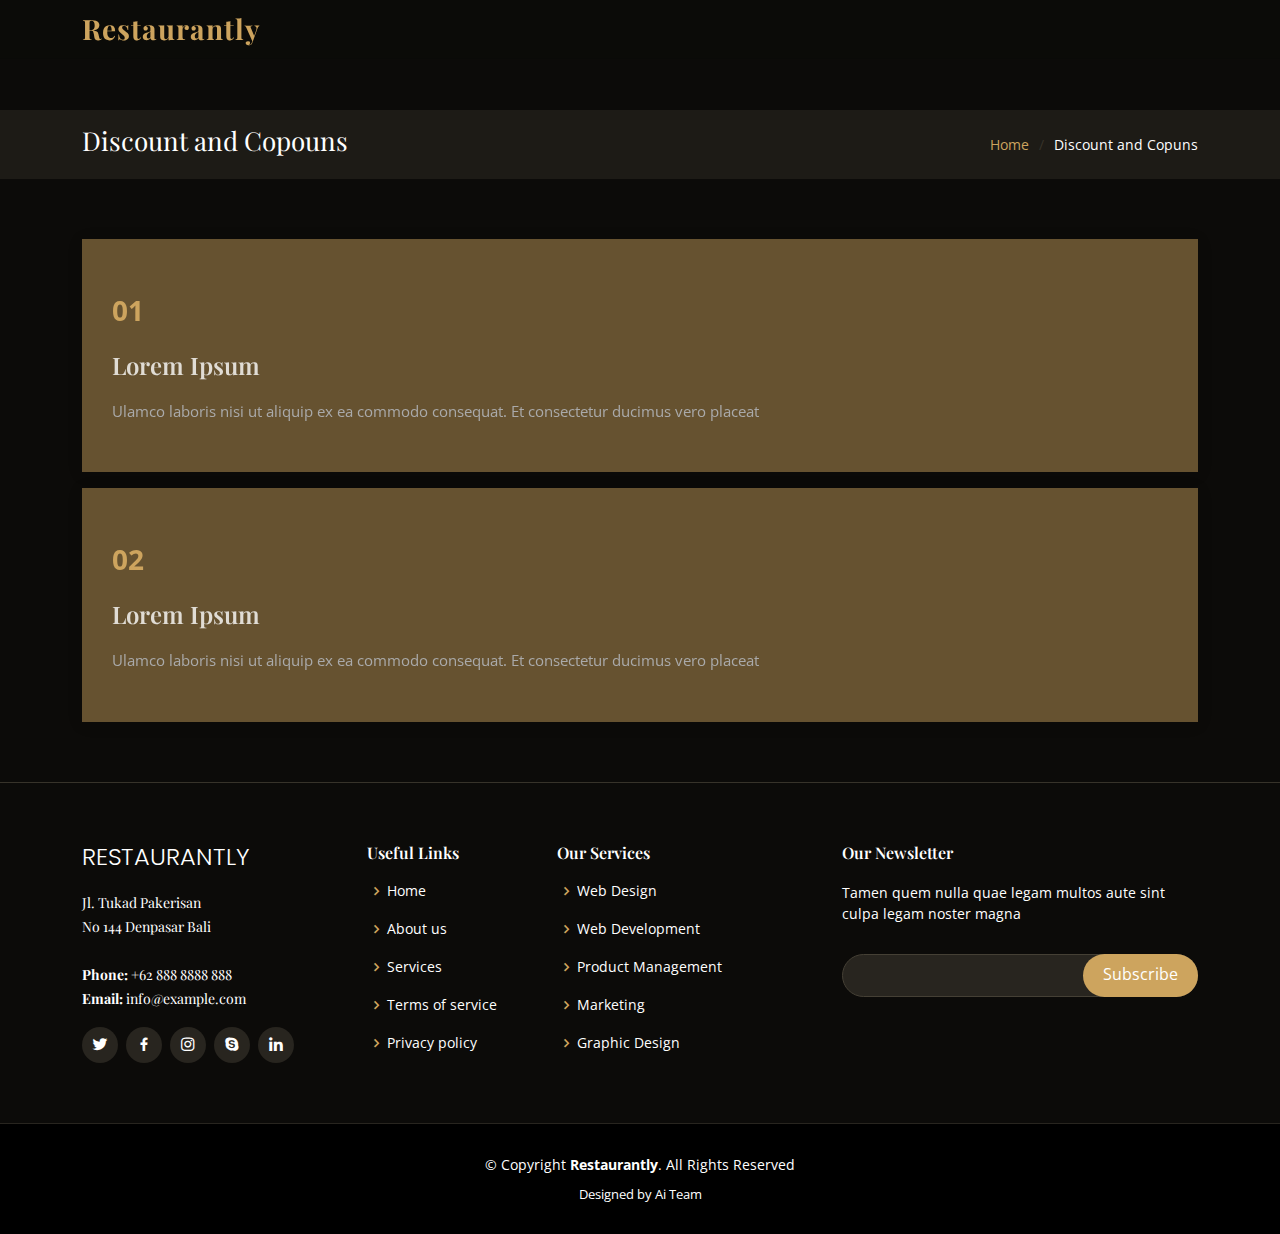
==== event-page.html @ 6e27a2aa "[#13] rename event-page, change redirect button" ====
<html lang="en">
  <head>
    <meta charset="utf-8">
    <meta content="width=device-width, initial-scale=1.0" name="viewport">

    <title>Restaurantly</title>
    <meta content="" name="description">
    <meta content="" name="keywords">

    <!-- Favicons -->
    <link href="assets/img/favicon.png" rel="icon">
    <link href="assets/img/apple-touch-icon.png" rel="apple-touch-icon">

    <!-- Google Fonts -->
    <link href="https://fonts.googleapis.com/css?family=Open+Sans:300,300i,400,400i,600,600i,700,700i|Playfair+Display:ital,wght@0,400;0,500;0,600;0,700;1,400;1,500;1,600;1,700|Poppins:300,300i,400,400i,500,500i,600,600i,700,700i" rel="stylesheet">

    <!-- Vendor CSS Files -->
    <link href="assets/vendor/animate.css/animate.min.css" rel="stylesheet">
    <link href="assets/vendor/aos/aos.css" rel="stylesheet">
    <link href="assets/vendor/bootstrap/css/bootstrap.min.css" rel="stylesheet">
    <link href="assets/vendor/bootstrap-icons/bootstrap-icons.css" rel="stylesheet">
    <link href="assets/vendor/boxicons/css/boxicons.min.css" rel="stylesheet">
    <link href="assets/vendor/glightbox/css/glightbox.min.css" rel="stylesheet">
    <link href="assets/vendor/swiper/swiper-bundle.min.css" rel="stylesheet">

    <!-- Template Main CSS File -->
    <link href="assets/css/style.css" rel="stylesheet">

  </head>

  <body data-aos-easing="ease-in-out" data-aos-duration="1000" data-aos-delay="0">
    <!-- ======= Header ======= -->
    <header id="header" class="fixed-top d-flex align-items-cente">
      <div class="container-fluid container-xl d-flex align-items-center justify-content-lg-between">

        <h1 class="logo me-auto me-lg-0"><a href="index.html">Restaurantly</a></h1>
        
      </div>
    </header><!-- End Header -->

    <main id="main">
      <section class="breadcrumbs">
        <div class="container">

          <div class="discount d-flex justify-content-between align-items-center">
            <h2>Discount and Copouns</h2>
            <ol>
              <li><a href="index.html" target="_blank">Home</a></li>
              <li>Discount and Copuns</li>
            </ol>
          </div>

        </div>
      </section>

      <section id="Discount" class="Discount">
        <div class="container aos-init aos-animate" data-aos="fade-up">
          <div class="row">
            <div class="col-lg-12">
              <div class="box aos-init aos-animate" data-aos="zoom-in" data-aos-delay="100">
                <span>01</span>
                <h4>Lorem Ipsum</h4>
                <p>Ulamco laboris nisi ut aliquip ex ea commodo consequat. Et consectetur ducimus vero placeat</p>
              </div>
            </div>

          <div class="col-lg-12 mt-3">
              <div class="box aos-init aos-animate" data-aos="zoom-in" data-aos-delay="100">
                <span>02</span>
                <h4>Lorem Ipsum</h4>
                <p>Ulamco laboris nisi ut aliquip ex ea commodo consequat. Et consectetur ducimus vero placeat</p>
              </div>
            </div>
          </div>
        </div>
      </section>

    </main><!-- End #main -->

    <!-- ======= Footer ======= -->
    <footer id="footer">
      <div class="footer-top">
        <div class="container">
          <div class="row">

            <div class="col-lg-3 col-md-6">
              <div class="footer-info">
                <h3>Restaurantly</h3>
                <p>
                  Jl. Tukad Pakerisan <br>
                  No 144 Denpasar Bali<br><br>
                  <strong>Phone:</strong> +62 888 8888 888<br>
                  <strong>Email:</strong> info@example.com<br>
                </p>
                <div class="social-links mt-3">
                  <a href="#" class="twitter"><i class="bx bxl-twitter"></i></a>
                  <a href="#" class="facebook"><i class="bx bxl-facebook"></i></a>
                  <a href="#" class="instagram"><i class="bx bxl-instagram"></i></a>
                  <a href="#" class="google-plus"><i class="bx bxl-skype"></i></a>
                  <a href="#" class="linkedin"><i class="bx bxl-linkedin"></i></a>
                </div>
              </div>
            </div>

            <div class="col-lg-2 col-md-6 footer-links">
              <h4>Useful Links</h4>
              <ul>
                <li><i class="bx bx-chevron-right"></i> <a href="#">Home</a></li>
                <li><i class="bx bx-chevron-right"></i> <a href="#">About us</a></li>
                <li><i class="bx bx-chevron-right"></i> <a href="#">Services</a></li>
                <li><i class="bx bx-chevron-right"></i> <a href="#">Terms of service</a></li>
                <li><i class="bx bx-chevron-right"></i> <a href="#">Privacy policy</a></li>
              </ul>
            </div>

            <div class="col-lg-3 col-md-6 footer-links">
              <h4>Our Services</h4>
              <ul>
                <li><i class="bx bx-chevron-right"></i> <a href="#">Web Design</a></li>
                <li><i class="bx bx-chevron-right"></i> <a href="#">Web Development</a></li>
                <li><i class="bx bx-chevron-right"></i> <a href="#">Product Management</a></li>
                <li><i class="bx bx-chevron-right"></i> <a href="#">Marketing</a></li>
                <li><i class="bx bx-chevron-right"></i> <a href="#">Graphic Design</a></li>
              </ul>
            </div>

            <div class="col-lg-4 col-md-6 footer-newsletter">
              <h4>Our Newsletter</h4>
              <p>Tamen quem nulla quae legam multos aute sint culpa legam noster magna</p>
              <form action="" method="post">
                <input type="email" name="email"><input type="submit" value="Subscribe">
              </form>

            </div>

          </div>
        </div>
      </div>

      <div class="container">
        <div class="copyright">
          © Copyright <strong><span>Restaurantly</span></strong>. All Rights Reserved
        </div>
        <div class="credits">
          Designed by Ai Team
        </div>
      </div>
    </footer><!-- End Footer -->

    
    <a href="#" class="back-to-top d-flex align-items-center justify-content-center"><i class="bi bi-arrow-up-short"></i></a>

    <!-- Vendor JS Files -->
    <script src="assets/vendor/aos/aos.js"></script>
    <script src="assets/vendor/bootstrap/js/bootstrap.bundle.min.js"></script>
    <script src="assets/vendor/glightbox/js/glightbox.min.js"></script>
    <script src="assets/vendor/isotope-layout/isotope.pkgd.min.js"></script>
    <script src="assets/vendor/php-email-form/validate.js"></script>
    <script src="assets/vendor/swiper/swiper-bundle.min.js"></script>

    <!-- Template Main JS File -->
    <script src="assets/js/main.js"></script>
  </body>
</html>
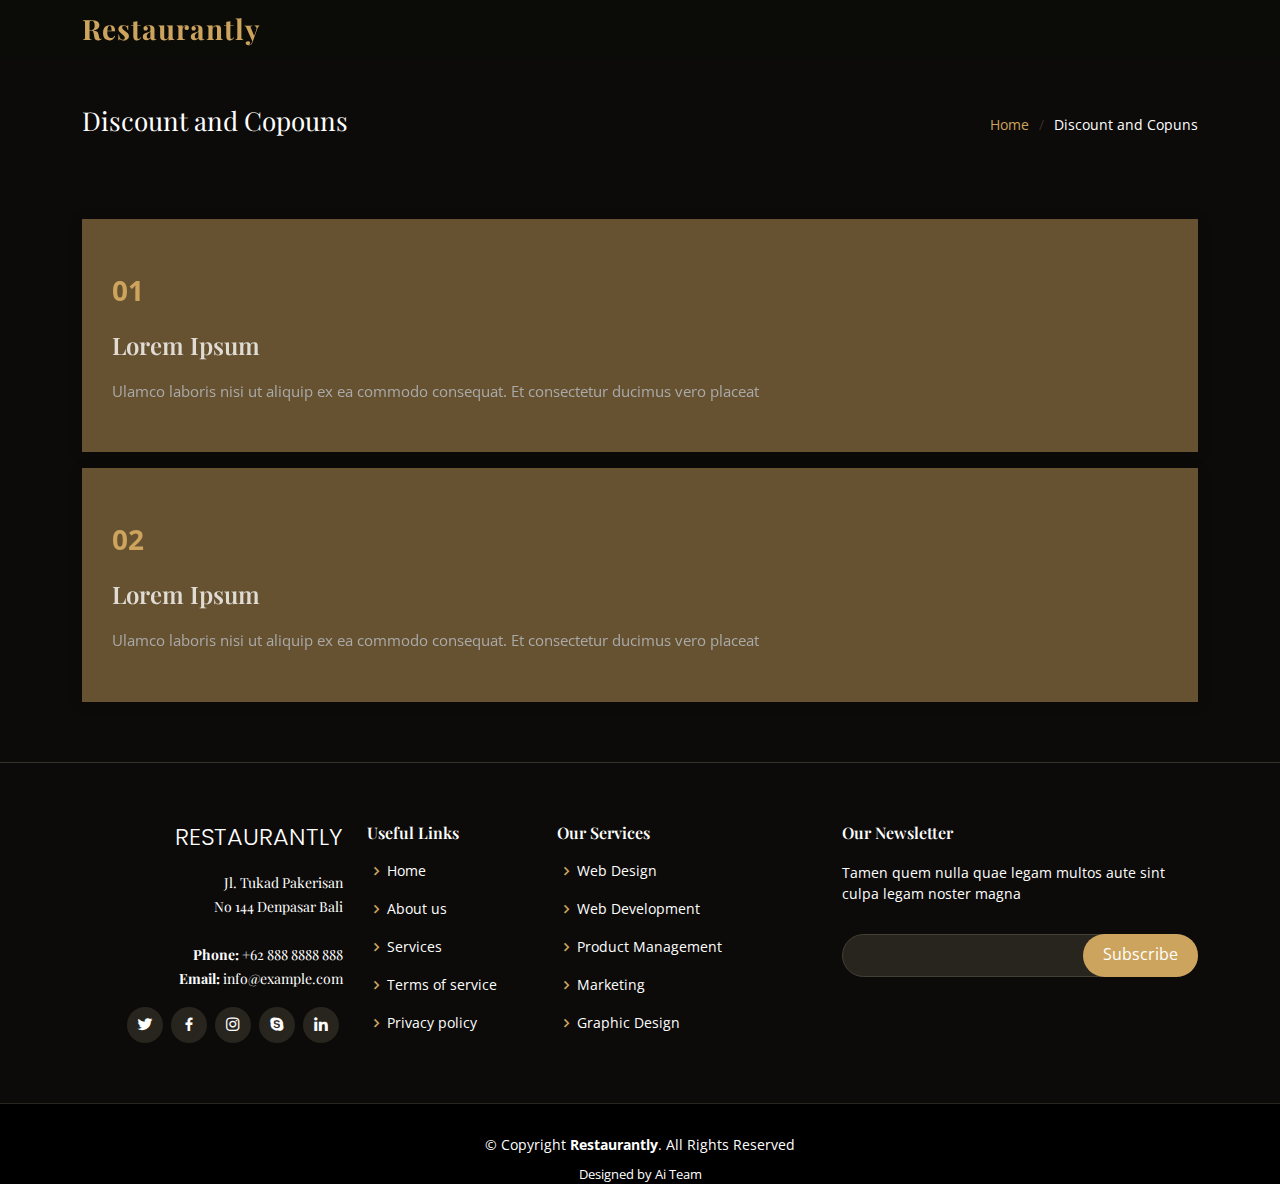
==== commit 946092b4: "change something" ====
--- a/event-page.html
+++ b/event-page.html
@@ -45,7 +45,7 @@
           <div class="discount d-flex justify-content-between align-items-center">
             <h2>Discount and Copouns</h2>
             <ol>
-              <li><a href="index.html" target="_blank">Home</a></li>
+              <li><a href="index.html">Home</a></li>
               <li>Discount and Copuns</li>
             </ol>
           </div>
--- a/assets/css/style.css
+++ b/assets/css/style.css
@@ -695,8 +695,8 @@
 --------------------------------------------------------------*/
 .breadcrumbs {
   padding: 15px 0;
-  background: #1d1b16;
-  margin-top: 110px;
+  /* background: #1d1b16; */
+  margin-top: 90px;
 }
 
 @media (max-width: 992px) {
@@ -885,6 +885,124 @@
   color: #fff;
 }
 
+/*--------------------------------------------------------------
+# Menu Collapse
+--------------------------------------------------------------*/
+.collapsible {
+  background-color: #1d1b16;
+  color: white;
+  cursor: pointer;
+  padding: 18px;
+  width: 100%;
+  border: none;
+  text-align: left;
+  outline: none;
+  font-size: 15px;
+  border-radius: 0;
+}
+.collapsible:hover {
+  background-color: #555;
+}
+.content {
+  padding: 10px 5px;
+  display: none;
+  overflow: hidden;
+  background-color: #1d1b16;
+}
+.collapsible:after {
+  content: '\002B'; /* Unicode character for "plus" sign (+) */
+  font-size: 18px;
+  color: white;
+  float: right;
+  margin-left: 5px;
+}
+.collapsible.active:after {
+  content: "\2212"; /* Unicode character for "minus" sign (-) */
+}
+
+/*--------------------------------------------------------------
+# content-collapse
+--------------------------------------------------------------*/
+.ratings i {
+  font-size: 16px;
+  color: red
+}
+
+.strike-text {
+  color: red;
+  text-decoration: line-through
+}
+
+.product-image {
+  width: 100%
+}
+
+.dot {
+  height: 7px;
+  width: 7px;
+  margin-left: 6px;
+  margin-right: 6px;
+  margin-top: 3px;
+  background-color: blue;
+  border-radius: 50%;
+  display: inline-block
+}
+
+.spec-1 {
+  color: #938787;
+  font-size: 15px
+}
+
+h5.content-collapse{
+  font-weight: 400;
+  color: #0c0b09;
+}
+
+.para {
+  font-size: 16px
+}
+
+/*--------------------------------------------------------------
+# content-collapse
+--------------------------------------------------------------*/
+.ratings i {
+  font-size: 16px;
+  color: red
+}
+
+.strike-text {
+  color: red;
+  text-decoration: line-through
+}
+
+.product-image {
+  width: 100%
+}
+
+.dot {
+  height: 7px;
+  width: 7px;
+  margin-left: 6px;
+  margin-right: 6px;
+  margin-top: 3px;
+  background-color: blue;
+  border-radius: 50%;
+  display: inline-block
+}
+
+.spec-1 {
+  color: #938787;
+  font-size: 15px
+}
+
+h5.content-collapse{
+  font-weight: 400;
+  color: #0c0b09;
+}
+
+.para {
+  font-size: 16px
+}
 
 /*--------------------------------------------------------------
 # Menu Section
@@ -1201,190 +1319,72 @@
 }
 
 /*--------------------------------------------------------------
-# Book A Table
---------------------------------------------------------------*/
-.book-a-table .php-email-form {
+# Leaderboard
+--------------------------------------------------------------*/
+.leaderboard{
+  position: relative;
+  transition: all 0.5s;
+  background: rgba(0, 0, 0, 0.8);
+}
+
+.leaderboard .table-item {
+  position: absolute;
+  max-width: 25rem;
+  border: 1px solid #26231d;
+  border-radius: 10px;
+  background-color:#26231d;
+  box-shadow: #aaaaaa;
+  box-shadow: 0 2px 10px rgba(62, 9, 11, .3);
+  position: relative;
+  box-align: center;
+}
+
+.table-item h3 {
+  font-size: 25px;
+  position: relative;
+  text-align: center;
+  color: #cda45e;
+  margin: 20px;
+
+}
+
+thead {
+  text-align: center;
+  text-transform: uppercase;
+  position: relative;
+  padding: 10rem;
+}
+
+tbody {
+  position: relative;
+  left: 30px;
+  padding: 1rem;
+}
+
+table{
   width: 100%;
 }
 
-.book-a-table .php-email-form .form-group {
-  padding-bottom: 8px;
-}
-
-.book-a-table .php-email-form .validate {
-  display: none;
-  color: red;
-  margin: 0 0 15px 0;
-  font-weight: 400;
-  font-size: 13px;
-}
-
-.book-a-table .php-email-form .error-message {
-  display: none;
-  color: #fff;
-  background: #ed3c0d;
-  text-align: left;
-  padding: 15px;
-  font-weight: 600;
-}
-
-.book-a-table .php-email-form .error-message br + br {
-  margin-top: 25px;
-}
-
-.book-a-table .php-email-form .sent-message {
-  display: none;
-  color: #fff;
-  background: #18d26e;
-  text-align: center;
-  padding: 15px;
-  font-weight: 600;
-}
-
-.book-a-table .php-email-form .loading {
-  display: none;
-  text-align: center;
-  padding: 15px;
-}
-
-.book-a-table .php-email-form .loading:before {
-  content: "";
-  display: inline-block;
-  border-radius: 50%;
-  width: 24px;
-  height: 24px;
-  margin: 0 10px -6px 0;
-  border: 3px solid #cda45e;
-  border-top-color: #1a1814;
-  -webkit-animation: animate-loading 1s linear infinite;
-  animation: animate-loading 1s linear infinite;
-}
-
-.book-a-table .php-email-form input, .book-a-table .php-email-form textarea {
-  border-radius: 0;
-  box-shadow: none;
-  font-size: 14px;
-  background: #0c0b09;
-  border-color: #625b4b;
-  color: white;
-}
-
-.book-a-table .php-email-form input::-webkit-input-placeholder, .book-a-table .php-email-form textarea::-webkit-input-placeholder {
-  color: #a49b89;
-}
-
-.book-a-table .php-email-form input::-moz-placeholder, .book-a-table .php-email-form textarea::-moz-placeholder {
-  color: #a49b89;
-}
-
-.book-a-table .php-email-form input::placeholder, .book-a-table .php-email-form textarea::placeholder {
-  color: #a49b89;
-}
-
-.book-a-table .php-email-form input:focus, .book-a-table .php-email-form textarea:focus {
-  border-color: #cda45e;
-}
-
-.book-a-table .php-email-form input {
-  height: 44px;
-}
-
-.book-a-table .php-email-form textarea {
-  padding: 10px 12px;
-}
-
-.book-a-table .php-email-form button[type="submit"] {
-  background: #cda45e;
-  border: 0;
-  padding: 10px 35px;
-  color: #fff;
-  transition: 0.4s;
-  border-radius: 50px;
-}
-
-.book-a-table .php-email-form button[type="submit"]:hover {
-  background: #d3af71;
-}
-
-/*--------------------------------------------------------------
-# Testimonials
---------------------------------------------------------------*/
-.testimonials .testimonial-item {
-  box-sizing: content-box;
-  min-height: 320px;
-}
-
-.testimonials .testimonial-item .testimonial-img {
-  width: 90px;
-  border-radius: 50%;
-  margin: -40px 0 0 40px;
-  position: relative;
-  z-index: 2;
-  border: 6px solid rgba(255, 255, 255, 0.2);
-}
-
-.testimonials .testimonial-item h3 {
-  font-size: 18px;
-  font-weight: bold;
-  margin: 10px 0 5px 45px;
-  color: white;
-}
-
-.testimonials .testimonial-item h4 {
-  font-size: 14px;
-  color: rgba(255, 255, 255, 0.6);
-  margin: 0 0 0 45px;
-}
-
-.testimonials .testimonial-item .quote-icon-left, .testimonials .testimonial-item .quote-icon-right {
-  color: #d3af71;
-  font-size: 26px;
-}
-
-.testimonials .testimonial-item .quote-icon-left {
-  display: inline-block;
-  left: -5px;
-  position: relative;
-}
-
-.testimonials .testimonial-item .quote-icon-right {
-  display: inline-block;
-  right: -5px;
-  position: relative;
-  top: 10px;
-}
-
-.testimonials .testimonial-item p {
-  font-style: italic;
-  margin: 0 15px 0 15px;
-  padding: 20px 20px 60px 20px;
-  background: #26231d;
-  position: relative;
-  border-radius: 6px;
+tr {
+  font-size: 15px;
+  color: #aaaaaa;
   position: relative;
   z-index: 1;
-}
-
-.testimonials .swiper-pagination {
-  margin-top: 30px;
-  position: relative;
-}
-
-.testimonials .swiper-pagination .swiper-pagination-bullet {
-  width: 12px;
-  height: 12px;
-  background-color: rgba(255, 255, 255, 0.4);
-  opacity: 1;
-}
-
-.testimonials .swiper-pagination .swiper-pagination-bullet-active {
-  background-color: #cda45e;
+  counter-increment: leaderboard;
+  padding: 18px 10px 18px 50px;
+  cursor: pointer;
+  backface-visibility: hidden;
+  transform: translateZ(0) scale(1.0, 1.0);
+}
+
+td {
+  padding: 10px;
 }
 
 /*--------------------------------------------------------------
 # Gallery
 --------------------------------------------------------------*/
-.gallery .gallery-item {
+/* .gallery .gallery-item {
   overflow: hidden;
   border-right: 3px solid #454035;
   border-bottom: 3px solid #454035;
@@ -1396,12 +1396,12 @@
 
 .gallery .gallery-item:hover img {
   transform: scale(1.1);
-}
-
-/*--------------------------------------------------------------
-# Chefs
---------------------------------------------------------------*/
-.chefs .member {
+} */
+
+/*--------------------------------------------------------------
+# teams
+--------------------------------------------------------------*/
+.teams .member {
   text-align: center;
   margin-bottom: 20px;
   background: #343a40;
@@ -1409,7 +1409,7 @@
   overflow: hidden;
 }
 
-.chefs .member .member-info {
+.teams .member .member-info {
   opacity: 0;
   position: absolute;
   bottom: 0;
@@ -1419,70 +1419,38 @@
   transition: 0.2s;
 }
 
-.chefs .member .member-info-content {
+.teams .member .member-info-content {
   position: absolute;
   left: 0;
   right: 0;
-  bottom: 10px;
+  bottom: 0;
   transition: bottom 0.4s;
 }
 
-.chefs .member .member-info-content h4 {
+.teams .member .member-info-content h4 {
   font-weight: 700;
   margin-bottom: 2px;
   font-size: 18px;
   color: #fff;
 }
 
-.chefs .member .member-info-content span {
+.teams .member .member-info-content span {
   font-style: italic;
   display: block;
   font-size: 13px;
   color: #fff;
 }
 
-.chefs .member .social {
-  position: absolute;
-  left: 0;
-  bottom: -38px;
-  right: 0;
-  height: 48px;
-  transition: bottom ease-in-out 0.4s;
-  text-align: center;
-}
-
-.chefs .member .social a {
-  transition: color 0.3s;
-  color: #fff;
-  margin: 0 10px;
-  display: inline-block;
-}
-
-.chefs .member .social a:hover {
-  color: #cda45e;
-}
-
-.chefs .member .social i {
-  font-size: 18px;
-  margin: 0 2px;
-}
-
-.chefs .member:hover .member-info {
-  background: linear-gradient(0deg, rgba(0, 0, 0, 0.9) 0%, rgba(0, 0, 0, 0.8) 20%, rgba(0, 212, 255, 0) 100%);
+.teams .member .member-info {
+  background: linear-gradient(0deg, rgba(0, 0, 0, 0.9) 0%, rgba(0, 0, 0, 0.8) 20%, rgba(0, 212, 255, 0) 80%);
   opacity: 1;
   transition: 0.4s;
 }
 
-.chefs .member:hover .member-info-content {
-  bottom: 60px;
+.teams .member .member-info-content {
+  bottom: 20px;
   transition: bottom 0.4s;
 }
-
-.chefs .member:hover .social {
-  bottom: 0;
-  transition: bottom ease-in-out 0.4s;
-}
-
 /*--------------------------------------------------------------
 # Contact
 --------------------------------------------------------------*/
@@ -1648,7 +1616,7 @@
 --------------------------------------------------------------*/
 #footer {
   background: black;
-  padding: 0 0 30px 0;
+  padding: 0 0 0 0;
   color: #fff;
   font-size: 14px;
 }
@@ -1661,6 +1629,7 @@
 }
 
 #footer .footer-top .footer-info {
+  text-align: right;
   margin-bottom: 30px;
 }
 
@@ -1851,3 +1820,107 @@
 #main .discount ol a {
   color: #cda45e;
 }
+
+/*--------------------------------------------------------------
+################################################ Order Cart Page
+--------------------------------------------------------------*/
+
+.collapse-order {
+  font-size: 22px;
+  font-weight: 700;
+  font-family: "Playfair Display", serif;
+}
+
+.collapse-order:hover {
+  transition: 0.5s;
+  color: #cda45e;
+}
+
+.collapse-order.active-order {
+  color: #cda45e;
+}
+
+.btn-cart {
+  margin-top: 15px;
+  height: auto;
+  background-color: #ffc10700;
+}
+
+.btn-cart p {
+  display: inline;
+  padding-left: 12px;
+  font-family: "Poppins", sans-serif !important;
+  font-style: normal !important;
+  color: white!important;
+}
+
+.btn-cart:hover {
+  background-color: #d69a33;
+  border-color: #cda45e;
+}
+
+/* .menu-cart {
+  padding-top: 1%;
+} */
+
+.menu-cart h5 {
+  font-family: "Poppins", sans-serif;
+  font-size: 24px;
+}
+
+.menu-cart p {
+  font-style: italic;
+  font-size: 15px;
+  font-family: "Poppins", sans-serif;
+  color: rgba(255, 255, 255, 0.5);
+}
+
+.cart-feature {
+  display: block;
+  padding-top: 20px;
+}
+
+.quantity-all-items {
+  padding-bottom: 15px;
+}
+
+.cart-btn {
+  padding-top: 30px;
+}
+
+.cart-btn a {
+  cursor: pointer;
+  border-width: 2.5px;
+  height: 43px;
+}
+
+.clear-cart-btn {
+  color: rgb(255, 117, 117);
+  border-color: rgb(128, 31, 31);
+}
+
+.clear-cart-btn:hover {
+  background-color: rgb(170, 31, 31);
+}
+
+.page-title h1 {
+  font-family: "Poppins", sans-serif;
+  font-size: 14px;
+  margin-bottom: 2px;
+  font-weight: 700;
+  color: #aaaaaa;
+}
+
+.page-title h2 {
+  font-size: 36px;
+  color: #cda45e;
+}
+
+.page-title h1::after {
+  content: "";
+  width: 120px;
+  height: 1px;
+  display: inline-block;
+  background: rgba(255, 255, 255, 0.2);
+  margin: 3px 10px;
+}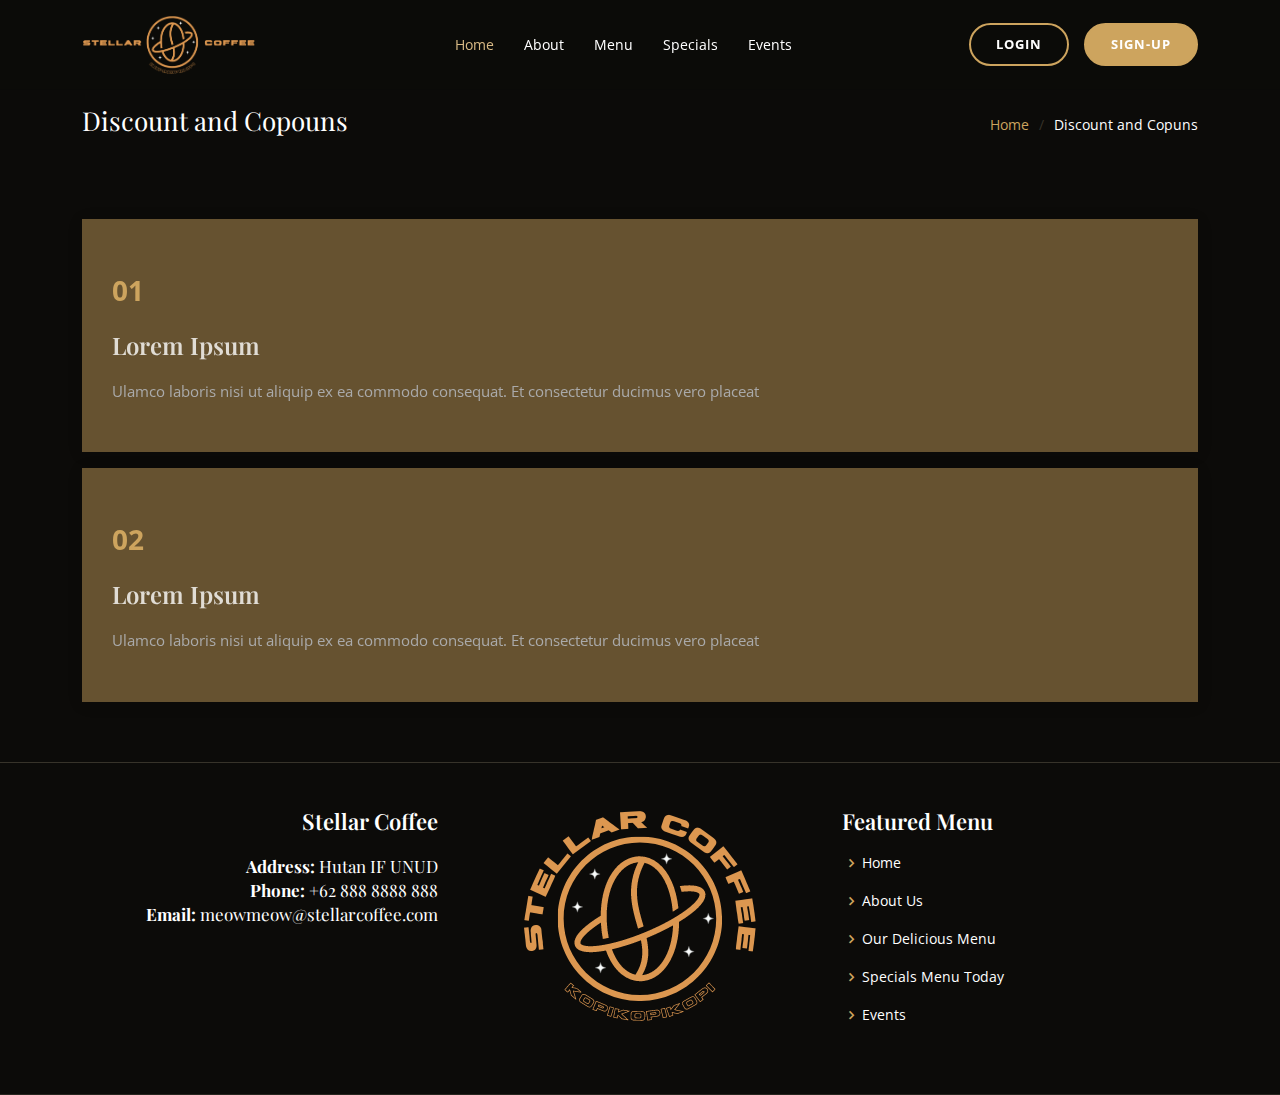
==== commit ecbe1e53: "[#6] finish signup feature" ====
--- a/event-page.html
+++ b/event-page.html
@@ -3,13 +3,13 @@
     <meta charset="utf-8">
     <meta content="width=device-width, initial-scale=1.0" name="viewport">
 
-    <title>Restaurantly</title>
+    <title>Event Page - Stellar Coffee</title>
     <meta content="" name="description">
     <meta content="" name="keywords">
 
     <!-- Favicons -->
-    <link href="assets/img/favicon.png" rel="icon">
-    <link href="assets/img/apple-touch-icon.png" rel="apple-touch-icon">
+    <link href="assets/img/logo/logo.png" rel="icon">
+    <link href="assets/img/logo/logo.png" rel="apple-touch-icon">
 
     <!-- Google Fonts -->
     <link href="https://fonts.googleapis.com/css?family=Open+Sans:300,300i,400,400i,600,600i,700,700i|Playfair+Display:ital,wght@0,400;0,500;0,600;0,700;1,400;1,500;1,600;1,700|Poppins:300,300i,400,400i,500,500i,600,600i,700,700i" rel="stylesheet">
@@ -30,11 +30,29 @@
 
   <body data-aos-easing="ease-in-out" data-aos-duration="1000" data-aos-delay="0">
     <!-- ======= Header ======= -->
-    <header id="header" class="fixed-top d-flex align-items-cente">
+    <header id="header" class="fixed-top d-flex align-items-cente header-scrolled">
       <div class="container-fluid container-xl d-flex align-items-center justify-content-lg-between">
 
-        <h1 class="logo me-auto me-lg-0"><a href="index.html">Restaurantly</a></h1>
-        
+        <a href="index.html">
+          <img src="/assets/img/logo/logo-wide-transparent.png" alt="logo-stellar-coffee" style="width: 180px;">
+          <!-- <h1 class="logo me-auto me-lg-0">Stellar Coffee</h1> -->
+        </a>
+        <!-- Uncomment below if you prefer to use an image logo -->
+        <!-- <a href="index.html" class="logo me-auto me-lg-0"><img src="assets/img/logo.png" alt="" class="img-fluid"></a>-->
+
+        <nav id="navbar" class="navbar order-last order-lg-0">
+          <ul>
+            <li><a class="nav-link scrollto active" href="#hero">Home</a></li>
+            <li><a class="nav-link scrollto" href="#about">About</a></li>
+            <li><a class="nav-link scrollto" href="#menu">Menu</a></li>
+            <li><a class="nav-link scrollto" href="#specials">Specials</a></li>
+            <li><a class="nav-link scrollto" href="#events">Events</a></li>
+          </ul>
+          <i class="bi mobile-nav-toggle bi-list"></i>
+        </nav><!-- .navbar -->
+        <div class="button d-flex" id='navbar-button'>
+          
+        </div>
       </div>
     </header><!-- End Header -->
 
@@ -83,69 +101,48 @@
         <div class="container">
           <div class="row">
 
-            <div class="col-lg-3 col-md-6">
+            <div class="col-md-4">
               <div class="footer-info">
-                <h3>Restaurantly</h3>
+                <h4>Stellar Coffee</h4>
                 <p>
-                  Jl. Tukad Pakerisan <br>
-                  No 144 Denpasar Bali<br><br>
+                  <strong>Address:</strong> Hutan IF UNUD <br>
                   <strong>Phone:</strong> +62 888 8888 888<br>
-                  <strong>Email:</strong> info@example.com<br>
+                  <strong>Email:</strong> meowmeow@stellarcoffee.com<br>
                 </p>
-                <div class="social-links mt-3">
-                  <a href="#" class="twitter"><i class="bx bxl-twitter"></i></a>
-                  <a href="#" class="facebook"><i class="bx bxl-facebook"></i></a>
-                  <a href="#" class="instagram"><i class="bx bxl-instagram"></i></a>
-                  <a href="#" class="google-plus"><i class="bx bxl-skype"></i></a>
-                  <a href="#" class="linkedin"><i class="bx bxl-linkedin"></i></a>
-                </div>
               </div>
             </div>
 
-            <div class="col-lg-2 col-md-6 footer-links">
-              <h4>Useful Links</h4>
+            <div class="col-md-4 d-flex align-content-center justify-content-center">
+              <a href="#">
+                <img src="/assets/img/logo/logo-transparent.png" alt="">
+              </a>
+            </div>
+            
+            <div class="col-md-4 footer-links">
+              <h4>Featured Menu</h4>
               <ul>
-                <li><i class="bx bx-chevron-right"></i> <a href="#">Home</a></li>
-                <li><i class="bx bx-chevron-right"></i> <a href="#">About us</a></li>
-                <li><i class="bx bx-chevron-right"></i> <a href="#">Services</a></li>
-                <li><i class="bx bx-chevron-right"></i> <a href="#">Terms of service</a></li>
-                <li><i class="bx bx-chevron-right"></i> <a href="#">Privacy policy</a></li>
+                <li><i class="bx bx-chevron-right"></i> <a href="index.html#hero">Home</a></li>
+                <li><i class="bx bx-chevron-right"></i> <a href="index.html#about">About Us</a></li>
+                <li><i class="bx bx-chevron-right"></i> <a href="index.html#menu">Our Delicious Menu</a></li>
+                <li><i class="bx bx-chevron-right"></i> <a href="index.html#special">Specials Menu Today</a></li>
+                <li><i class="bx bx-chevron-right"></i> <a href="index.html#events">Events</a></li>
               </ul>
-            </div>
-
-            <div class="col-lg-3 col-md-6 footer-links">
-              <h4>Our Services</h4>
-              <ul>
-                <li><i class="bx bx-chevron-right"></i> <a href="#">Web Design</a></li>
-                <li><i class="bx bx-chevron-right"></i> <a href="#">Web Development</a></li>
-                <li><i class="bx bx-chevron-right"></i> <a href="#">Product Management</a></li>
-                <li><i class="bx bx-chevron-right"></i> <a href="#">Marketing</a></li>
-                <li><i class="bx bx-chevron-right"></i> <a href="#">Graphic Design</a></li>
-              </ul>
-            </div>
-
-            <div class="col-lg-4 col-md-6 footer-newsletter">
-              <h4>Our Newsletter</h4>
-              <p>Tamen quem nulla quae legam multos aute sint culpa legam noster magna</p>
-              <form action="" method="post">
-                <input type="email" name="email"><input type="submit" value="Subscribe">
-              </form>
-
             </div>
 
           </div>
         </div>
       </div>
 
-      <div class="container">
+      <!-- <div class="container">
         <div class="copyright">
           © Copyright <strong><span>Restaurantly</span></strong>. All Rights Reserved
         </div>
         <div class="credits">
           Designed by Ai Team
         </div>
-      </div>
-    </footer><!-- End Footer -->
+      </div> -->
+    </footer>
+    <!-- End Footer -->
 
     
     <a href="#" class="back-to-top d-flex align-items-center justify-content-center"><i class="bi bi-arrow-up-short"></i></a>
@@ -160,5 +157,6 @@
 
     <!-- Template Main JS File -->
     <script src="assets/js/main.js"></script>
+    <script src="assets/js/navbar.js"></script>
   </body>
 </html>
--- a/assets/css/style.css
+++ b/assets/css/style.css
@@ -1,1926 +1,2094 @@
-/*
-* Template Name: Restaurantly - v3.1.0
-* Template URL: https://bootstrapmade.com/restaurantly-restaurant-template/
-* Author: BootstrapMade.com
-* License: https://bootstrapmade.com/license/
-*/
-
-/*--------------------------------------------------------------
-# General
---------------------------------------------------------------*/
-body {
-  scroll-behavior: smooth;
-  font-family: "Open Sans", sans-serif;
-  background: #0c0b09;
-  color: #fff;
-}
-
-a {
-  color: #cda45e;
-  text-decoration: none;
-}
-
-a:hover {
-  color: #d9ba85;
-  text-decoration: none;
-}
-
-h1, h2, h3, h4, h5, h6 {
-  font-family: "Playfair Display", serif;
-}
-
-/*--------------------------------------------------------------
-# Preloader
---------------------------------------------------------------*/
-#preloader {
-  position: fixed;
-  top: 0;
-  left: 0;
-  right: 0;
-  bottom: 0;
-  z-index: 9999;
-  overflow: hidden;
-  background: #1a1814;
-}
-
-#preloader:before {
-  content: "";
-  position: fixed;
-  top: calc(50% - 30px);
-  left: calc(50% - 30px);
-  border: 6px solid #1a1814;
-  border-top-color: #cda45e;
-  border-bottom-color: #cda45e;
-  border-radius: 50%;
-  width: 60px;
-  height: 60px;
-  -webkit-animation: animate-preloader 1s linear infinite;
-  animation: animate-preloader 1s linear infinite;
-}
-
-@-webkit-keyframes animate-preloader {
-  0% {
-    transform: rotate(0deg);
-  }
-  100% {
-    transform: rotate(360deg);
-  }
-}
-
-@keyframes animate-preloader {
-  0% {
-    transform: rotate(0deg);
-  }
-  100% {
-    transform: rotate(360deg);
-  }
-}
-
-/*--------------------------------------------------------------
-# Back to top button
---------------------------------------------------------------*/
-.back-to-top {
-  position: fixed;
-  visibility: hidden;
-  opacity: 0;
-  right: 15px;
-  bottom: 15px;
-  z-index: 996;
-  width: 44px;
-  height: 44px;
-  border-radius: 50px;
-  transition: all 0.4s;
-  border: 2px solid #cda45e;
-}
-
-.back-to-top i {
-  font-size: 28px;
-  color: #cda45e;
-  line-height: 0;
-}
-
-.back-to-top:hover {
-  background: #cda45e;
-  color: #1a1814;
-}
-
-.back-to-top:hover i {
-  color: #444444;
-}
-
-.back-to-top.active {
-  visibility: visible;
-  opacity: 1;
-}
-
-/*--------------------------------------------------------------
-# Disable aos animation delay on mobile devices
---------------------------------------------------------------*/
-@media screen and (max-width: 768px) {
-  [data-aos-delay] {
-    transition-delay: 0 !important;
-  }
-}
-
-/*--------------------------------------------------------------
-# Top Bar
---------------------------------------------------------------*/
-#topbar {
-  height: 40px;
-  font-size: 14px;
-  transition: all 0.5s;
-  z-index: 996;
-}
-
-#topbar.topbar-scrolled {
-  top: -40px;
-}
-
-#topbar .contact-info i {
-  font-style: normal;
-  color: #d9ba85;
-}
-
-#topbar .contact-info i span {
-  padding-left: 5px;
-  color: #fff;
-}
-
-#topbar .languages ul {
-  display: flex;
-  flex-wrap: wrap;
-  list-style: none;
-  padding: 0;
-  margin: 0;
-  color: #cda45e;
-}
-
-#topbar .languages ul a {
-  color: white;
-}
-
-#topbar .languages ul li + li {
-  padding-left: 10px;
-}
-
-#topbar .languages ul li + li::before {
-  display: inline-block;
-  padding-right: 10px;
-  color: rgba(255, 255, 255, 0.5);
-  content: "/";
-}
-
-/*--------------------------------------------------------------
-# Header
---------------------------------------------------------------*/
-#header {
-  background: rgba(12, 11, 9, 0.6);
-  border-bottom: 1px solid rgba(12, 11, 9, 0.6);
-  transition: all 0.5s;
-  z-index: 997;
-  padding: 15px 0;
-  top: 0px;
-}
-
-#header.header-scrolled {
-  top: 0;
-  background: rgba(0, 0, 0, 0.85);
-  border-bottom: 1px solid #37332a;
-}
-
-#header .logo {
-  font-size: 28px;
-  margin: 0;
-  padding: 0;
-  line-height: 1;
-  font-weight: 300;
-  letter-spacing: 1px;
-  font-size: 28px;
-  font-weight: 700;
-  font-family: "Playfair Display", serif;
-}
-
-#header .logo a {
-  color: #cda45e;
-  
-}
-
-#header .logo img {
-  max-height: 40px;
-}
-
-/*--------------------------------------------------------------
-# Book a table button Menu
---------------------------------------------------------------*/
-.book-a-table-btn {
-  margin: 0 0 0 15px;
-  border: 2px solid #cda45e;
-  color: #fff;
-  border-radius: 50px;
-  padding: 8px 25px;
-  text-transform: uppercase;
-  font-size: 13px;
-  font-weight: 500;
-  letter-spacing: 1px;
-  transition: 0.3s;
-}
-
-.book-a-table-btn:hover {
-  background: #cda45e;
-  color: #fff;
-}
-
-@media (max-width: 992px) {
-  .book-a-table-btn {
-    margin: 0 15px 0 0;
-    padding: 8px 20px;
-  }
-}
-
-/*--------------------------------------------------------------
-# Navigation Menu
---------------------------------------------------------------*/
-/**
-* Desktop Navigation 
-*/
-.navbar {
-  padding: 0;
-}
-
-.navbar ul {
-  margin: 0;
-  padding: 0;
-  display: flex;
-  list-style: none;
-  align-items: center;
-}
-
-.navbar li {
-  position: relative;
-}
-
-.navbar a {
-  display: flex;
-  align-items: center;
-  justify-content: space-between;
-  padding: 10px 0 10px 30px;
-  color: #fff;
-  white-space: nowrap;
-  transition: 0.3s;
-  font-size: 14px;
-}
-
-.navbar a i {
-  font-size: 12px;
-  line-height: 0;
-  margin-left: 5px;
-}
-
-.navbar a:hover, .navbar .active, .navbar li:hover > a {
-  color: #d9ba85;
-}
-
-.navbar .dropdown ul {
-  display: block;
-  position: absolute;
-  left: 14px;
-  top: calc(100% + 30px);
-  margin: 0;
-  padding: 10px 0;
-  z-index: 99;
-  opacity: 0;
-  visibility: hidden;
-  background: #fff;
-  box-shadow: 0px 0px 30px rgba(127, 137, 161, 0.25);
-  transition: 0.3s;
-  border-radius: 4px;
-}
-
-.navbar .dropdown ul li {
-  min-width: 200px;
-}
-
-.navbar .dropdown ul a {
-  padding: 10px 20px;
-  color: #444444;
-}
-
-.navbar .dropdown ul a i {
-  font-size: 12px;
-}
-
-.navbar .dropdown ul a:hover, .navbar .dropdown ul .active:hover, .navbar .dropdown ul li:hover > a {
-  color: #cda45e;
-}
-
-.navbar .dropdown:hover > ul {
-  opacity: 1;
-  top: 100%;
-  visibility: visible;
-}
-
-.navbar .dropdown .dropdown ul {
-  top: 0;
-  left: calc(100% - 30px);
-  visibility: hidden;
-}
-
-.navbar .dropdown .dropdown:hover > ul {
-  opacity: 1;
-  top: 0;
-  left: 100%;
-  visibility: visible;
-}
-
-@media (max-width: 1366px) {
-  .navbar .dropdown .dropdown ul {
-    left: -90%;
-  }
-  .navbar .dropdown .dropdown:hover > ul {
-    left: -100%;
-  }
-}
-
-/**
-* Mobile Navigation 
-*/
-.mobile-nav-toggle {
-  color: #fff;
-  font-size: 28px;
-  cursor: pointer;
-  display: none;
-  line-height: 0;
-  transition: 0.5s;
-}
-
-@media (max-width: 991px) {
-  .mobile-nav-toggle {
-    display: block;
-  }
-  .navbar ul {
-    display: none;
-  }
-}
-
-.navbar-mobile {
-  position: fixed;
-  overflow: hidden;
-  top: 0;
-  right: 0;
-  left: 0;
-  bottom: 0;
-  background: rgba(0, 0, 0, 0.9);
-  transition: 0.3s;
-  z-index: 999;
-}
-
-.navbar-mobile .mobile-nav-toggle {
-  position: absolute;
-  top: 15px;
-  right: 15px;
-}
-
-.navbar-mobile ul {
-  display: block;
-  position: absolute;
-  top: 55px;
-  right: 15px;
-  bottom: 15px;
-  left: 15px;
-  padding: 10px 0;
-  border-radius: 6px;
-  background-color: #fff;
-  overflow-y: auto;
-  transition: 0.3s;
-}
-
-.navbar-mobile a {
-  padding: 10px 20px;
-  font-size: 15px;
-  color: #1a1814;
-}
-
-.navbar-mobile a:hover, .navbar-mobile .active, .navbar-mobile li:hover > a {
-  color: #cda45e;
-}
-
-.navbar-mobile .getstarted {
-  margin: 15px;
-}
-
-.navbar-mobile .dropdown ul {
-  position: static;
-  display: none;
-  margin: 10px 20px;
-  padding: 10px 0;
-  z-index: 99;
-  opacity: 1;
-  visibility: visible;
-  background: #fff;
-  box-shadow: 0px 0px 30px rgba(127, 137, 161, 0.25);
-}
-
-.navbar-mobile .dropdown ul li {
-  min-width: 200px;
-}
-
-.navbar-mobile .dropdown ul a {
-  padding: 10px 20px;
-}
-
-.navbar-mobile .dropdown ul a i {
-  font-size: 12px;
-}
-
-.navbar-mobile .dropdown ul a:hover, .navbar-mobile .dropdown ul .active:hover, .navbar-mobile .dropdown ul li:hover > a {
-  color: #cda45e;
-}
-
-.navbar-mobile .dropdown > .dropdown-active {
-  display: block;
-}
-
-/*--------------------------------------------------------------
-# Hero Section
---------------------------------------------------------------*/
-#hero {
-  width: 100%;
-  height: 100vh;
-  background: url("../img/hero-bg.jpg") top center;
-  background-size: cover;
-  position: relative;
-  padding: 0;
-}
-
-#hero:before {
-  content: "";
-  background: rgba(0, 0, 0, 0.5);
-  position: absolute;
-  bottom: 0;
-  top: 0;
-  left: 0;
-  right: 0;
-}
-
-#hero .container {
-  padding-top: 110px;
-}
-
-@media (max-width: 992px) {
-  #hero .container {
-    padding-top: 98px;
-  }
-}
-
-#hero h1 {
-  margin: 0;
-  font-size: 48px;
-  font-weight: 700;
-  line-height: 56px;
-  color: #fff;
-  font-family: "Poppins", sans-serif;
-}
-
-#hero h1 span {
-  color: #cda45e;
-}
-
-#hero h2 {
-  color: #eee;
-  margin-bottom: 10px 0 0 0;
-  font-size: 22px;
-}
-
-#hero .btns {
-  margin-top: 30px;
-}
-
-#hero .btn-menu, #hero .btn-book {
-  font-weight: 600;
-  font-size: 13px;
-  letter-spacing: 0.5px;
-  text-transform: uppercase;
-  display: inline-block;
-  padding: 12px 30px;
-  border-radius: 50px;
-  transition: 0.3s;
-  line-height: 1;
-  color: white;
-  border: 2px solid #cda45e;
-}
-
-#hero .btn-menu:hover, #hero .btn-book:hover {
-  background: #cda45e;
-  color: #fff;
-}
-
-#hero .btn-book {
-  margin-left: 15px;
-}
-
-#hero .play-btn {
-  width: 94px;
-  height: 94px;
-  background: radial-gradient(#cda45e 50%, rgba(205, 164, 94, 0.4) 52%);
-  border-radius: 50%;
-  display: block;
-  position: relative;
-  overflow: hidden;
-}
-
-#hero .play-btn::after {
-  content: '';
-  position: absolute;
-  left: 50%;
-  top: 50%;
-  transform: translateX(-40%) translateY(-50%);
-  width: 0;
-  height: 0;
-  border-top: 10px solid transparent;
-  border-bottom: 10px solid transparent;
-  border-left: 15px solid #fff;
-  z-index: 100;
-  transition: all 400ms cubic-bezier(0.55, 0.055, 0.675, 0.19);
-}
-
-#hero .play-btn::before {
-  content: '';
-  position: absolute;
-  width: 120px;
-  height: 120px;
-  -webkit-animation-delay: 0s;
-  animation-delay: 0s;
-  -webkit-animation: pulsate-btn 2s;
-  animation: pulsate-btn 2s;
-  -webkit-animation-direction: forwards;
-  animation-direction: forwards;
-  -webkit-animation-iteration-count: infinite;
-  animation-iteration-count: infinite;
-  -webkit-animation-timing-function: steps;
-  animation-timing-function: steps;
-  opacity: 1;
-  border-radius: 50%;
-  border: 5px solid rgba(205, 164, 94, 0.7);
-  top: -15%;
-  left: -15%;
-  background: rgba(198, 16, 0, 0);
-}
-
-#hero .play-btn:hover::after {
-  border-left: 15px solid #cda45e;
-  transform: scale(20);
-}
-
-#hero .play-btn:hover::before {
-  content: '';
-  position: absolute;
-  left: 50%;
-  top: 50%;
-  transform: translateX(-40%) translateY(-50%);
-  width: 0;
-  height: 0;
-  border: none;
-  border-top: 10px solid transparent;
-  border-bottom: 10px solid transparent;
-  border-left: 15px solid #fff;
-  z-index: 200;
-  -webkit-animation: none;
-  animation: none;
-  border-radius: 0;
-}
-
-@media (min-width: 1024px) {
-  #hero {
-    background-attachment: fixed;
-  }
-}
-
-@media (max-width: 992px) {
-  #hero .play-btn {
-    margin-top: 30px;
-  }
-}
-
-@media (max-height: 500px) {
-  #hero {
-    height: auto;
-  }
-  #hero .container {
-    padding-top: 130px;
-    padding-bottom: 60px;
-  }
-}
-
-@media (max-width: 768px) {
-  #hero h1 {
-    font-size: 28px;
-    line-height: 36px;
-  }
-  #hero h2 {
-    font-size: 18px;
-    line-height: 24px;
-  }
-}
-
-@-webkit-keyframes pulsate-btn {
-  0% {
-    transform: scale(0.6, 0.6);
-    opacity: 1;
-  }
-  100% {
-    transform: scale(1, 1);
-    opacity: 0;
-  }
-}
-
-@keyframes pulsate-btn {
-  0% {
-    transform: scale(0.6, 0.6);
-    opacity: 1;
-  }
-  100% {
-    transform: scale(1, 1);
-    opacity: 0;
-  }
-}
-
-/*--------------------------------------------------------------
-# Sections General
---------------------------------------------------------------*/
-section {
-  padding: 60px 0;
-  overflow: hidden;
-}
-
-.section-bg {
-  background-color: #1a1814;
-}
-
-.section-title {
-  padding-bottom: 40px;
-}
-
-.section-title h2 {
-  font-size: 14px;
-  font-weight: 500;
-  padding: 0;
-  line-height: 1px;
-  margin: 0 0 5px 0;
-  letter-spacing: 2px;
-  text-transform: uppercase;
-  color: #aaaaaa;
-  font-family: "Poppins", sans-serif;
-}
-
-.section-title h2::after {
-  content: "";
-  width: 120px;
-  height: 1px;
-  display: inline-block;
-  background: rgba(255, 255, 255, 0.2);
-  margin: 4px 10px;
-}
-
-.section-title p {
-  margin: 0;
-  margin: 0;
-  font-size: 36px;
-  font-weight: 700;
-  font-family: "Playfair Display", serif;
-  color: #cda45e;
-}
-
-/*--------------------------------------------------------------
-# About
---------------------------------------------------------------*/
-.breadcrumbs {
-  padding: 15px 0;
-  /* background: #1d1b16; */
-  margin-top: 90px;
-}
-
-@media (max-width: 992px) {
-  .breadcrumbs {
-    margin-top: 98px;
-  }
-}
-
-.breadcrumbs h2 {
-  font-size: 26px;
-  font-weight: 300;
-}
-
-.breadcrumbs ol {
-  display: flex;
-  flex-wrap: wrap;
-  list-style: none;
-  padding: 0;
-  margin: 0;
-  font-size: 14px;
-}
-
-.breadcrumbs ol li + li {
-  padding-left: 10px;
-}
-
-.breadcrumbs ol li + li::before {
-  display: inline-block;
-  padding-right: 10px;
-  color: #37332a;
-  content: "/";
-}
-
-@media (max-width: 768px) {
-  .breadcrumbs .d-flex {
-    display: block !important;
-  }
-  .breadcrumbs ol {
-    display: block;
-  }
-  .breadcrumbs ol li {
-    display: inline-block;
-  }
-}
-
-/*--------------------------------------------------------------
-# About
---------------------------------------------------------------*/
-.about {
-  background: url("../img/about-bg.jpg") center center;
-  background-size: cover;
-  position: relative;
-  padding: 80px 0;
-}
-
-.about:before {
-  content: "";
-  background: rgba(0, 0, 0, 0.8);
-  position: absolute;
-  bottom: 0;
-  top: 0;
-  left: 0;
-  right: 0;
-}
-
-.about .about-img {
-  position: relative;
-  transition: .5s;
-}
-
-.about .about-img img {
-  max-width: 100%;
-  border: 4px solid rgba(255, 255, 255, 0.2);
-  position: relative;
-}
-
-.about .about-img::before {
-  position: absolute;
-  left: 20px;
-  top: 20px;
-  width: 60px;
-  height: 60px;
-  z-index: 1;
-  content: '';
-  border-left: 5px solid #cda45e;
-  border-top: 5px solid #cda45e;
-  transition: .5s;
-}
-
-.about .about-img::after {
-  position: absolute;
-  right: 20px;
-  bottom: 20px;
-  width: 60px;
-  height: 60px;
-  z-index: 2;
-  content: '';
-  border-right: 5px solid #cda45e;
-  border-bottom: 5px solid #cda45e;
-  transition: .5s;
-}
-
-.about .about-img:hover {
-  transform: scale(1.03);
-}
-
-.about .about-img:hover::before {
-  left: 10px;
-  top: 10px;
-}
-
-.about .about-img:hover::after {
-  right: 10px;
-  bottom: 10px;
-}
-
-.about .content h3 {
-  font-weight: 600;
-  font-size: 26px;
-}
-
-.about .content ul {
-  list-style: none;
-  padding: 0;
-}
-
-.about .content ul li {
-  padding-bottom: 10px;
-}
-
-.about .content ul i {
-  font-size: 20px;
-  padding-right: 4px;
-  color: #cda45e;
-}
-
-.about .content p:last-child {
-  margin-bottom: 0;
-}
-
-@media (min-width: 1024px) {
-  .about {
-    background-attachment: fixed;
-  }
-}
-
-/*--------------------------------------------------------------
-# Why Us
---------------------------------------------------------------*/
-.why-us .box {
-  padding: 50px 30px;
-  box-shadow: 0px 2px 15px rgba(0, 0, 0, 0.1);
-  transition: all ease-in-out 0.3s;
-  background: #1a1814;
-}
-
-.why-us .box span {
-  display: block;
-  font-size: 28px;
-  font-weight: 700;
-  color: #cda45e;
-}
-
-.why-us .box h4 {
-  font-size: 24px;
-  font-weight: 600;
-  padding: 0;
-  margin: 20px 0;
-  color: rgba(255, 255, 255, 0.8);
-}
-
-.why-us .box p {
-  color: #aaaaaa;
-  font-size: 15px;
-  margin: 0;
-  padding: 0;
-}
-
-.why-us .box:hover {
-  background: #cda45e;
-  padding: 30px 30px 70px 30px;
-  box-shadow: 10px 15px 30px rgba(0, 0, 0, 0.18);
-}
-
-.why-us .box:hover span, .why-us .box:hover h4, .why-us .box:hover p {
-  color: #fff;
-}
-
-/*--------------------------------------------------------------
-# Menu Collapse
---------------------------------------------------------------*/
-.collapsible {
-  background-color: #1d1b16;
-  color: white;
-  cursor: pointer;
-  padding: 18px;
-  width: 100%;
-  border: none;
-  text-align: left;
-  outline: none;
-  font-size: 15px;
-  border-radius: 0;
-}
-.collapsible:hover {
-  background-color: #555;
-}
-.content {
-  padding: 10px 5px;
-  display: none;
-  overflow: hidden;
-  background-color: #1d1b16;
-}
-.collapsible:after {
-  content: '\002B'; /* Unicode character for "plus" sign (+) */
-  font-size: 18px;
-  color: white;
-  float: right;
-  margin-left: 5px;
-}
-.collapsible.active:after {
-  content: "\2212"; /* Unicode character for "minus" sign (-) */
-}
-
-/*--------------------------------------------------------------
-# content-collapse
---------------------------------------------------------------*/
-.ratings i {
-  font-size: 16px;
-  color: red
-}
-
-.strike-text {
-  color: red;
-  text-decoration: line-through
-}
-
-.product-image {
-  width: 100%
-}
-
-.dot {
-  height: 7px;
-  width: 7px;
-  margin-left: 6px;
-  margin-right: 6px;
-  margin-top: 3px;
-  background-color: blue;
-  border-radius: 50%;
-  display: inline-block
-}
-
-.spec-1 {
-  color: #938787;
-  font-size: 15px
-}
-
-h5.content-collapse{
-  font-weight: 400;
-  color: #0c0b09;
-}
-
-.para {
-  font-size: 16px
-}
-
-/*--------------------------------------------------------------
-# content-collapse
---------------------------------------------------------------*/
-.ratings i {
-  font-size: 16px;
-  color: red
-}
-
-.strike-text {
-  color: red;
-  text-decoration: line-through
-}
-
-.product-image {
-  width: 100%
-}
-
-.dot {
-  height: 7px;
-  width: 7px;
-  margin-left: 6px;
-  margin-right: 6px;
-  margin-top: 3px;
-  background-color: blue;
-  border-radius: 50%;
-  display: inline-block
-}
-
-.spec-1 {
-  color: #938787;
-  font-size: 15px
-}
-
-h5.content-collapse{
-  font-weight: 400;
-  color: #0c0b09;
-}
-
-.para {
-  font-size: 16px
-}
-
-/*--------------------------------------------------------------
-# Menu Section
---------------------------------------------------------------*/
-.menu #menu-flters {
-  padding: 0;
-  margin: 0 auto 0 auto;
-  list-style: none;
-  text-align: center;
-  border-radius: 50px;
-}
-
-.menu #menu-flters li {
-  cursor: pointer;
-  display: inline-block;
-  padding: 8px 12px 10px 12px;
-  font-size: 23px;
-  font-weight: 500;
-  line-height: 1;
-  color: #fff;
-  margin-bottom: 10px;
-  transition: all ease-in-out 0.3s;
-  border-radius: 50px;
-  font-family: "Playfair Display", serif;
-}
-
-.menu #menu-flters li:hover, .menu #menu-flters li.filter-active {
-  color: #cda45e;
-}
-
-.menu #menu-flters li:last-child {
-  margin-right: 0;
-}
-
-.menu .menu-item {
-  margin-top: 50px;
-}
-
-.menu .menu-img {
-  width: 90px;
-  border-radius: 50%;
-  float: left;
-  border: 5px solid rgba(255, 255, 255, 0.2);
-}
-
-.menu .menu-content {
-  margin-left: 85px;
-  overflow: hidden;
-  display: flex;
-  justify-content: space-between;
-  position: relative;
-}
-
-.menu .menu-content::after {
-  content: "......................................................................"
-  "...................................................................."
-  "....................................................................";
-  position: absolute;
-  left: 20px;
-  right: 0;
-  top: -4px;
-  z-index: 1;
-  color: #bab3a6;
-  font-family: Arial, "Helvetica Neue", Helvetica, sans-serif;
-}
-
-.menu .menu-item .name-ingredient {
-  margin-top: 7px;
-}
-
-.menu .menu-content p {
-  margin-bottom: 0;
-  margin-left: 14px;
-  padding-right: 10px;
-  background: #1a1814;
-  position: relative;
-  z-index: 3;
-  font-weight: 700;
-  color: #cda45e;
-  transition: 0.3s;
-}
-
-.menu .menu-content span {
-  background: #1a1814;
-  position: relative;
-  z-index: 3;
-  padding: 0 10px;
-  font-weight: 600;
-  color: #cda45e;
-}
-
-.menu .menu-ingredients {
-  padding-right: 90px;
-  margin-left: 105px;
-  font-style: italic;
-  font-size: 14px;
-  font-family: "Poppins", sans-serif;
-  color: rgba(255, 255, 255, 0.5);
-}
-
-/*--------------------------------------------------------------
-# Specials
---------------------------------------------------------------*/
-.specials {
-  overflow: hidden;
-}
-
-.specials .nav-tabs {
-  border: 0;
-}
-
-.specials .nav-link {
-  border: 0;
-  padding: 12px 15px;
-  transition: 0.3s;
-  color: #fff;
-  border-radius: 0;
-  border-right: 2px solid #cda45e;
-  font-weight: 600;
-  font-size: 15px;
-}
-
-.specials .nav-link:hover {
-  color: #cda45e;
-}
-
-.specials .nav-link.active {
-  color: #1a1814;
-  background: #cda45e;
-  border-color: #cda45e;
-}
-
-.specials .nav-link:hover {
-  border-color: #cda45e;
-}
-
-.specials .tab-pane.active {
-  -webkit-animation: fadeIn 0.5s ease-out;
-  animation: fadeIn 0.5s ease-out;
-}
-
-.specials .details h3 {
-  font-size: 26px;
-  font-weight: 600;
-  margin-bottom: 20px;
-  color: #fff;
-}
-
-.specials .details p {
-  color: #aaaaaa;
-}
-
-.specials .details p:last-child {
-  margin-bottom: 0;
-}
-
-.specials .about-img {
-  position: relative;
-  transition: .5s;
-}
-
-.specials .about-img img {
-  max-width: 100%;
-  border: 4px solid rgb(0 0 0 / 20%);
-  position: relative;
-}
-
-.specials .about-img::before {
-  position: absolute;
-  left: 20px;
-  top: 20px;
-  width: 20px;
-  height: 20px;
-  z-index: 2;
-  content: '';
-  border-left: 5px solid #cda45e;
-  border-top: 5px solid #cda45e;
-  transition: .5s;
-}
-
-.specials .about-img::after {
-  position: absolute;
-  right: 20px;
-  bottom: 20px;
-  width: 20px;
-  height: 20px;
-  z-index: 2;
-  content: '';
-  border-right: 5px solid #cda45e;
-  border-bottom: 5px solid #cda45e;
-  transition: .5s;
-}
-
-.specials .about-img:hover {
-  transform: scale(1.2);
-}
-
-.specials .about-img:hover::before {
-  left: 10px;
-  top: 10px;
-}
-
-.specials .about-img:hover::after {
-  right: 10px;
-  bottom: 10px;
-}
-
-.col-lg-8.text-center.order-2.order-lg-1{
-  display: flex;
-  justify-content: center;
-}
-
-@media (max-width: 992px) {
-  .specials .nav-link {
-    border: 0;
-    padding: 15px;
-  }
-}
-
-/*--------------------------------------------------------------
-# Events
---------------------------------------------------------------*/
-/* .event-item img {
-  height: 620px;
-} */
-
-.events {
-  background: url(../img/events-bg.jpg) center center no-repeat;
-  background-size: cover;
-  position: relative;
-}
-
-.events::before {
-  content: '';
-  background-color: rgba(0, 0, 0, 0.8);
-  position: absolute;
-  top: 0;
-  right: 0;
-  left: 0;
-  bottom: 0;
-}
-
-.events .section-title h2 {
-  color: #fff;
-}
-
-.events .container {
-  position: relative;
-}
-
-@media (min-width: 1024px) {
-  .events {
-    background-attachment: fixed;
-  }
-}
-
-.events .events-carousel {
-  background: rgba(255, 255, 255, 0.08);
-  padding: 30px;
-}
-
-.events .event-item {
-  color: #fff;
-}
-
-.events .event-item h3 {
-  font-weight: 600;
-  font-size: 26px;
-  color: #cda45e;
-}
-
-.events .event-item ul {
-  list-style: none;
-  padding: 0;
-}
-
-.events .event-item ul li {
-  padding-bottom: 10px;
-}
-
-.events .event-item ul i {
-  font-size: 20px;
-  padding-right: 4px;
-  color: #cda45e;
-}
-
-.events .event-item p:last-child {
-  margin-bottom: 0;
-}
-
-.events .swiper-pagination {
-  margin-top: 30px;
-  position: relative;
-}
-
-.events .swiper-pagination .swiper-pagination-bullet {
-  width: 12px;
-  height: 12px;
-  background-color: rgba(255, 255, 255, 0.4);
-  opacity: 1;
-}
-
-.events .swiper-pagination .swiper-pagination-bullet-active {
-  background-color: #cda45e;
-}
-
-button {
-  background: #c5b254a6;
-  border: 0;
-  padding: 10px 35px;
-  color: #fff;
-  transition: 0.4s;
-  border-radius: 50px;
-}
-
-/*--------------------------------------------------------------
-# Leaderboard
---------------------------------------------------------------*/
-.leaderboard{
-  position: relative;
-  transition: all 0.5s;
-  background: rgba(0, 0, 0, 0.8);
-}
-
-.leaderboard .table-item {
-  position: absolute;
-  max-width: 25rem;
-  border: 1px solid #26231d;
-  border-radius: 10px;
-  background-color:#26231d;
-  box-shadow: #aaaaaa;
-  box-shadow: 0 2px 10px rgba(62, 9, 11, .3);
-  position: relative;
-  box-align: center;
-}
-
-.table-item h3 {
-  font-size: 25px;
-  position: relative;
-  text-align: center;
-  color: #cda45e;
-  margin: 20px;
-
-}
-
-thead {
-  text-align: center;
-  text-transform: uppercase;
-  position: relative;
-  padding: 10rem;
-}
-
-tbody {
-  position: relative;
-  left: 30px;
-  padding: 1rem;
-}
-
-table{
-  width: 100%;
-}
-
-tr {
-  font-size: 15px;
-  color: #aaaaaa;
-  position: relative;
-  z-index: 1;
-  counter-increment: leaderboard;
-  padding: 18px 10px 18px 50px;
-  cursor: pointer;
-  backface-visibility: hidden;
-  transform: translateZ(0) scale(1.0, 1.0);
-}
-
-td {
-  padding: 10px;
-}
-
-/*--------------------------------------------------------------
-# Gallery
---------------------------------------------------------------*/
-/* .gallery .gallery-item {
-  overflow: hidden;
-  border-right: 3px solid #454035;
-  border-bottom: 3px solid #454035;
-}
-
-.gallery .gallery-item img {
-  transition: all ease-in-out 0.4s;
-}
-
-.gallery .gallery-item:hover img {
-  transform: scale(1.1);
-} */
-
-/*--------------------------------------------------------------
-# teams
---------------------------------------------------------------*/
-.teams .member {
-  text-align: center;
-  margin-bottom: 20px;
-  background: #343a40;
-  position: relative;
-  overflow: hidden;
-}
-
-.teams .member .member-info {
-  opacity: 0;
-  position: absolute;
-  bottom: 0;
-  top: 0;
-  left: 0;
-  right: 0;
-  transition: 0.2s;
-}
-
-.teams .member .member-info-content {
-  position: absolute;
-  left: 0;
-  right: 0;
-  bottom: 0;
-  transition: bottom 0.4s;
-}
-
-.teams .member .member-info-content h4 {
-  font-weight: 700;
-  margin-bottom: 2px;
-  font-size: 18px;
-  color: #fff;
-}
-
-.teams .member .member-info-content span {
-  font-style: italic;
-  display: block;
-  font-size: 13px;
-  color: #fff;
-}
-
-.teams .member .member-info {
-  background: linear-gradient(0deg, rgba(0, 0, 0, 0.9) 0%, rgba(0, 0, 0, 0.8) 20%, rgba(0, 212, 255, 0) 80%);
-  opacity: 1;
-  transition: 0.4s;
-}
-
-.teams .member .member-info-content {
-  bottom: 20px;
-  transition: bottom 0.4s;
-}
-/*--------------------------------------------------------------
-# Contact
---------------------------------------------------------------*/
-.contact .info {
-  width: 100%;
-}
-
-.contact .info i {
-  font-size: 20px;
-  float: left;
-  width: 44px;
-  height: 44px;
-  background: #cda45e;
-  display: flex;
-  justify-content: center;
-  align-items: center;
-  border-radius: 50px;
-  transition: all 0.3s ease-in-out;
-}
-
-.contact .info h4 {
-  padding: 0 0 0 60px;
-  font-size: 18px;
-  font-weight: 500;
-  margin-bottom: 5px;
-  font-family: "Poppins", sans-serif;
-}
-
-/*--------------------------------------------------------------
-# About
---------------------------------------------------------------*/
-
-.contact .info p {
-  padding: 0 0 0 60px;
-  margin-bottom: 0;
-  font-size: 14px;
-  color: #bab3a6;
-}
-
-.contact .info .open-hours, .contact .info .email, .contact .info .phone {
-  margin-top: 40px;
-}
-
-.contact .php-email-form {
-  width: 100%;
-}
-
-.contact .php-email-form .form-group {
-  padding-bottom: 8px;
-}
-
-.contact .php-email-form .validate {
-  display: none;
-  color: red;
-  margin: 0 0 15px 0;
-  font-weight: 400;
-  font-size: 13px;
-}
-
-.contact .php-email-form .error-message {
-  display: none;
-  color: #fff;
-  background: #ed3c0d;
-  text-align: center;
-  padding: 15px;
-  font-weight: 600;
-}
-
-.contact .php-email-form .sent-message {
-  display: none;
-  color: #fff;
-  background: #18d26e;
-  text-align: center;
-  padding: 15px;
-  font-weight: 600;
-}
-
-.contact .php-email-form .loading {
-  display: none;
-  text-align: center;
-  padding: 15px;
-}
-
-.contact .php-email-form .loading:before {
-  content: "";
-  display: inline-block;
-  border-radius: 50%;
-  width: 24px;
-  height: 24px;
-  margin: 0 10px -6px 0;
-  border: 3px solid #cda45e;
-  border-top-color: #1a1814;
-  -webkit-animation: animate-loading 1s linear infinite;
-  animation: animate-loading 1s linear infinite;
-}
-
-.contact .php-email-form input, .contact .php-email-form textarea {
-  border-radius: 0;
-  box-shadow: none;
-  font-size: 14px;
-  background: #0c0b09;
-  border-color: #625b4b;
-  color: white;
-}
-
-.contact .php-email-form input::-webkit-input-placeholder, .contact .php-email-form textarea::-webkit-input-placeholder {
-  color: #a49b89;
-}
-
-.contact .php-email-form input::-moz-placeholder, .contact .php-email-form textarea::-moz-placeholder {
-  color: #a49b89;
-}
-
-.contact .php-email-form input::placeholder, .contact .php-email-form textarea::placeholder {
-  color: #a49b89;
-}
-
-.contact .php-email-form input:focus, .contact .php-email-form textarea:focus {
-  border-color: #cda45e;
-}
-
-.contact .php-email-form input {
-  height: 44px;
-}
-
-.contact .php-email-form textarea {
-  padding: 10px 12px;
-}
-
-.contact .php-email-form button[type="submit"] {
-  background: #cda45e;
-  border: 0;
-  padding: 10px 35px;
-  color: #fff;
-  transition: 0.4s;
-  border-radius: 50px;
-}
-
-.contact .php-email-form button[type="submit"]:hover {
-  background: #d3af71;
-}
-
-@-webkit-keyframes animate-loading {
-  0% {
-    transform: rotate(0deg);
-  }
-  100% {
-    transform: rotate(360deg);
-  }
-}
-
-@keyframes animate-loading {
-  0% {
-    transform: rotate(0deg);
-  }
-  100% {
-    transform: rotate(360deg);
-  }
-}
-
-/*--------------------------------------------------------------
-# Footer
---------------------------------------------------------------*/
-#footer {
-  background: black;
-  padding: 0 0 0 0;
-  color: #fff;
-  font-size: 14px;
-}
-
-#footer .footer-top {
-  background: #0c0b09;
-  border-top: 1px solid #37332a;
-  border-bottom: 1px solid #28251f;
-  padding: 60px 0 30px 0;
-}
-
-#footer .footer-top .footer-info {
-  text-align: right;
-  margin-bottom: 30px;
-}
-
-#footer .footer-top .footer-info h3 {
-  font-size: 24px;
-  margin: 0 0 20px 0;
-  padding: 2px 0 2px 0;
-  line-height: 1;
-  font-weight: 300;
-  text-transform: uppercase;
-  font-family: "Poppins", sans-serif;
-}
-
-#footer .footer-top .footer-info p {
-  font-size: 14px;
-  line-height: 24px;
-  margin-bottom: 0;
-  font-family: "Playfair Display", serif;
-  color: #fff;
-}
-
-#footer .footer-top .social-links a {
-  font-size: 18px;
-  display: inline-block;
-  background: #28251f;
-  color: #fff;
-  line-height: 1;
-  padding: 8px 0;
-  margin-right: 4px;
-  border-radius: 50%;
-  text-align: center;
-  width: 36px;
-  height: 36px;
-  transition: 0.3s;
-}
-
-#footer .footer-top .social-links a:hover {
-  background: #cda45e;
-  color: #fff;
-  text-decoration: none;
-}
-
-#footer .footer-top h4 {
-  font-size: 16px;
-  font-weight: 600;
-  color: #fff;
-  position: relative;
-  padding-bottom: 12px;
-}
-
-#footer .footer-top .footer-links {
-  margin-bottom: 30px;
-}
-
-#footer .footer-top .footer-links ul {
-  list-style: none;
-  padding: 0;
-  margin: 0;
-}
-
-#footer .footer-top .footer-links ul i {
-  padding-right: 2px;
-  color: #cda45e;
-  font-size: 18px;
-  line-height: 1;
-}
-
-#footer .footer-top .footer-links ul li {
-  padding: 10px 0;
-  display: flex;
-  align-items: center;
-}
-
-#footer .footer-top .footer-links ul li:first-child {
-  padding-top: 0;
-}
-
-#footer .footer-top .footer-links ul a {
-  color: #fff;
-  transition: 0.3s;
-  display: inline-block;
-  line-height: 1;
-}
-
-#footer .footer-top .footer-links ul a:hover {
-  color: #cda45e;
-}
-
-#footer .footer-top .footer-newsletter form {
-  margin-top: 30px;
-  background: #28251f;
-  padding: 6px 10px;
-  position: relative;
-  border-radius: 50px;
-  border: 1px solid #454035;
-}
-
-#footer .footer-top .footer-newsletter form input[type="email"] {
-  border: 0;
-  padding: 4px;
-  width: calc(100% - 110px);
-  background: #28251f;
-  color: white;
-}
-
-#footer .footer-top .footer-newsletter form input[type="submit"] {
-  position: absolute;
-  top: -1px;
-  right: -1px;
-  bottom: -1px;
-  border: 0;
-  background: none;
-  font-size: 16px;
-  padding: 0 20px 2px 20px;
-  background: #cda45e;
-  color: #fff;
-  transition: 0.3s;
-  border-radius: 50px;
-}
-
-#footer .footer-top .footer-newsletter form input[type="submit"]:hover {
-  background: #d3af71;
-}
-
-#footer .copyright {
-  text-align: center;
-  padding-top: 30px;
-}
-
-#footer .credits {
-  padding-top: 10px;
-  text-align: center;
-  font-size: 13px;
-  color: #fff;
-}
-
-/*--------------------------------------------------------------
-# Discount and Copouns
---------------------------------------------------------------*/
-.Discount .box {
-  padding: 50px 30px;
-  box-shadow: 0px 2px 15px rgba(0, 0, 0, 0.1);
-  transition: all ease-out 0.3s;
-  background: #cda45e78;
-}
-
-.Discount .box span {
-  display: block;
-  font-size: 28px;
-  font-weight: 700;
-  color: #cda45e;
-}
-
-.Discount .box h4 {
-  font-size: 24px;
-  font-weight: 600;
-  padding: 0;
-  margin: 20px 0;
-  color: rgba(255, 255, 255, 0.8);
-}
-
-.Discount .box p {
-  color: #aaaaaa;
-  font-size: 15px;
-  margin: 0;
-  padding: 0;
-}
-
-.Discount .box:hover {
-  background: #ede0b63d;
-  padding: 30px 30px 70px 30px;
-  box-shadow: 10px 15px 30px rgba(0, 0, 0, 0.18);
-}
-
-.Discount .box:hover span, .why-us .box:hover h4, .why-us .box:hover p {
-  color: #fff;
-}
-
-#main .discount ol {
-  display: flex;
-  flex-wrap: wrap;
-  list-style: none;
-  padding: 0;
-  margin: 0;
-  color: #ffffff;
-}
-
-#main .discount ol a {
-  color: #cda45e;
-}
-
-/*--------------------------------------------------------------
-################################################ Order Cart Page
---------------------------------------------------------------*/
-
-.collapse-order {
-  font-size: 22px;
-  font-weight: 700;
-  font-family: "Playfair Display", serif;
-}
-
-.collapse-order:hover {
-  transition: 0.5s;
-  color: #cda45e;
-}
-
-.collapse-order.active-order {
-  color: #cda45e;
-}
-
-.btn-cart {
-  margin-top: 15px;
-  height: auto;
-  background-color: #ffc10700;
-}
-
-.btn-cart p {
-  display: inline;
-  padding-left: 12px;
-  font-family: "Poppins", sans-serif !important;
-  font-style: normal !important;
-  color: white!important;
-}
-
-.btn-cart:hover {
-  background-color: #d69a33;
-  border-color: #cda45e;
-}
-
-/* .menu-cart {
-  padding-top: 1%;
-} */
-
-.menu-cart h5 {
-  font-family: "Poppins", sans-serif;
-  font-size: 24px;
-}
-
-.menu-cart p {
-  font-style: italic;
-  font-size: 15px;
-  font-family: "Poppins", sans-serif;
-  color: rgba(255, 255, 255, 0.5);
-}
-
-.cart-feature {
-  display: block;
-  padding-top: 20px;
-}
-
-.quantity-all-items {
-  padding-bottom: 15px;
-}
-
-.cart-btn {
-  padding-top: 30px;
-}
-
-.cart-btn a {
-  cursor: pointer;
-  border-width: 2.5px;
-  height: 43px;
-}
-
-.clear-cart-btn {
-  color: rgb(255, 117, 117);
-  border-color: rgb(128, 31, 31);
-}
-
-.clear-cart-btn:hover {
-  background-color: rgb(170, 31, 31);
-}
-
-.page-title h1 {
-  font-family: "Poppins", sans-serif;
-  font-size: 14px;
-  margin-bottom: 2px;
-  font-weight: 700;
-  color: #aaaaaa;
-}
-
-.page-title h2 {
-  font-size: 36px;
-  color: #cda45e;
-}
-
-.page-title h1::after {
-  content: "";
-  width: 120px;
-  height: 1px;
-  display: inline-block;
-  background: rgba(255, 255, 255, 0.2);
-  margin: 3px 10px;
-}+/*
+* Template Name: Restaurantly - v3.1.0
+* Template URL: https://bootstrapmade.com/restaurantly-restaurant-template/
+* Author: BootstrapMade.com
+* License: https://bootstrapmade.com/license/
+*/
+
+/*--------------------------------------------------------------
+# General
+--------------------------------------------------------------*/
+body {
+  scroll-behavior: smooth;
+  font-family: "Open Sans", sans-serif;
+  background: #0c0b09;
+  color: #fff;
+}
+
+a {
+  color: #cda45e;
+  text-decoration: none;
+}
+
+a:hover {
+  color: #d9ba85;
+  text-decoration: none;
+}
+
+h1, h2, h3, h4, h5, h6 {
+  font-family: "Playfair Display", serif;
+}
+
+/*--------------------------------------------------------------
+# Preloader
+--------------------------------------------------------------*/
+#preloader {
+  position: fixed;
+  top: 0;
+  left: 0;
+  right: 0;
+  bottom: 0;
+  z-index: 9999;
+  overflow: hidden;
+  background: #1a1814;
+}
+
+#preloader:before {
+  content: "";
+  position: fixed;
+  top: calc(50% - 30px);
+  left: calc(50% - 30px);
+  border: 6px solid #1a1814;
+  border-top-color: #cda45e;
+  border-bottom-color: #cda45e;
+  border-radius: 50%;
+  width: 60px;
+  height: 60px;
+  -webkit-animation: animate-preloader 1s linear infinite;
+  animation: animate-preloader 1s linear infinite;
+}
+
+@-webkit-keyframes animate-preloader {
+  0% {
+    transform: rotate(0deg);
+  }
+  100% {
+    transform: rotate(360deg);
+  }
+}
+
+@keyframes animate-preloader {
+  0% {
+    transform: rotate(0deg);
+  }
+  100% {
+    transform: rotate(360deg);
+  }
+}
+
+/*--------------------------------------------------------------
+# Back to top button
+--------------------------------------------------------------*/
+.back-to-top {
+  position: fixed;
+  visibility: hidden;
+  opacity: 0;
+  right: 15px;
+  bottom: 15px;
+  z-index: 996;
+  width: 44px;
+  height: 44px;
+  border-radius: 50px;
+  transition: all 0.4s;
+  border: 2px solid #cda45e;
+}
+
+.back-to-top i {
+  font-size: 28px;
+  color: #cda45e;
+  line-height: 0;
+}
+
+.back-to-top:hover {
+  background: #cda45e;
+  color: #1a1814;
+}
+
+.back-to-top:hover i {
+  color: #444444;
+}
+
+.back-to-top.active {
+  visibility: visible;
+  opacity: 1;
+}
+
+/*--------------------------------------------------------------
+# Disable aos animation delay on mobile devices
+--------------------------------------------------------------*/
+@media screen and (max-width: 768px) {
+  [data-aos-delay] {
+    transition-delay: 0 !important;
+  }
+}
+
+/*--------------------------------------------------------------
+# Top Bar
+--------------------------------------------------------------*/
+#topbar {
+  height: 40px;
+  font-size: 14px;
+  transition: all 0.5s;
+  z-index: 996;
+}
+
+#topbar.topbar-scrolled {
+  top: -40px;
+}
+
+#topbar .contact-info i {
+  font-style: normal;
+  color: #d9ba85;
+}
+
+#topbar .contact-info i span {
+  padding-left: 5px;
+  color: #fff;
+}
+
+#topbar .languages ul {
+  display: flex;
+  flex-wrap: wrap;
+  list-style: none;
+  padding: 0;
+  margin: 0;
+  color: #cda45e;
+}
+
+#topbar .languages ul a {
+  color: white;
+}
+
+#topbar .languages ul li + li {
+  padding-left: 10px;
+}
+
+#topbar .languages ul li + li::before {
+  display: inline-block;
+  padding-right: 10px;
+  color: rgba(255, 255, 255, 0.5);
+  content: "/";
+}
+
+/*--------------------------------------------------------------
+# Header
+--------------------------------------------------------------*/
+#header {
+  background: rgba(12, 11, 9, 0.6);
+  border-bottom: 1px solid rgba(12, 11, 9, 0.6);
+  transition: all 0.5s;
+  z-index: 997;
+  padding: 15px 0;
+  top: 0px;
+}
+
+#header.header-scrolled {
+  top: 0;
+  background: rgba(0, 0, 0, 0.85);
+  border-bottom: 1px solid #37332a;
+}
+
+#header .logo {
+  font-size: 28px;
+  margin: 0;
+  padding: 0;
+  line-height: 1;
+  font-weight: 300;
+  letter-spacing: 1px;
+  font-size: 28px;
+  font-weight: 700;
+  font-family: "Playfair Display", serif;
+}
+
+#header .logo a {
+  color: #cda45e;
+  
+}
+
+#header .logo img {
+  max-height: 40px;
+}
+
+/*--------------------------------------------------------------
+# Book a table button Menu
+--------------------------------------------------------------*/
+.book-a-table-btn {
+  margin: 0 0 0 15px;
+  border: 2px solid #cda45e;
+  color: #fff;
+  border-radius: 50px;
+  padding: 10px 25px;
+  text-transform: uppercase;
+  font-size: 13px;
+  font-weight: 500;
+  letter-spacing: 1px;
+  transition: 0.3s;
+}
+
+.book-a-table-btn:hover {
+  background: #cda45e;
+  color: #fff;
+}
+
+.book-a-table-btn.extend {
+  margin: 20px 0 0 15px;
+}
+
+@media (max-width: 992px) {
+  .book-a-table-btn {
+    margin: 0 15px 0 0;
+    padding: 8px 20px;
+  }
+}
+
+/*--------------------------------------------------------------
+# Navigation Menu
+--------------------------------------------------------------*/
+/**
+* Desktop Navigation 
+*/
+.navbar {
+  padding: 0;
+}
+
+.navbar ul {
+  margin: 0;
+  padding: 0;
+  display: flex;
+  list-style: none;
+  align-items: center;
+}
+
+.navbar li {
+  position: relative;
+}
+
+.navbar a {
+  display: flex;
+  align-items: center;
+  justify-content: space-between;
+  padding: 10px 0 10px 30px;
+  color: #fff;
+  white-space: nowrap;
+  transition: 0.3s;
+  font-size: 14px;
+}
+
+.navbar a i {
+  font-size: 12px;
+  line-height: 0;
+  margin-left: 5px;
+}
+
+.navbar a:hover, .navbar .active, .navbar li:hover > a {
+  color: #d9ba85;
+}
+
+.navbar .dropdown ul {
+  display: block;
+  position: absolute;
+  left: 14px;
+  top: calc(100% + 30px);
+  margin: 0;
+  padding: 10px 0;
+  z-index: 99;
+  opacity: 0;
+  visibility: hidden;
+  background: #fff;
+  box-shadow: 0px 0px 30px rgba(127, 137, 161, 0.25);
+  transition: 0.3s;
+  border-radius: 4px;
+}
+
+.navbar .dropdown ul li {
+  min-width: 200px;
+}
+
+.navbar .dropdown ul a {
+  padding: 10px 20px;
+  color: #444444;
+}
+
+.navbar .dropdown ul a i {
+  font-size: 12px;
+}
+
+.navbar .dropdown ul a:hover, .navbar .dropdown ul .active:hover, .navbar .dropdown ul li:hover > a {
+  color: #cda45e;
+}
+
+.navbar .dropdown:hover > ul {
+  opacity: 1;
+  top: 100%;
+  visibility: visible;
+}
+
+.navbar .dropdown .dropdown ul {
+  top: 0;
+  left: calc(100% - 30px);
+  visibility: hidden;
+}
+
+.navbar .dropdown .dropdown:hover > ul {
+  opacity: 1;
+  top: 0;
+  left: 100%;
+  visibility: visible;
+}
+
+@media (max-width: 1366px) {
+  .navbar .dropdown .dropdown ul {
+    left: -90%;
+  }
+  .navbar .dropdown .dropdown:hover > ul {
+    left: -100%;
+  }
+}
+
+/**
+* Mobile Navigation 
+*/
+.mobile-nav-toggle {
+  color: #fff;
+  font-size: 28px;
+  cursor: pointer;
+  display: none;
+  line-height: 0;
+  transition: 0.5s;
+}
+
+@media (max-width: 991px) {
+  .mobile-nav-toggle {
+    display: block;
+  }
+  .navbar ul {
+    display: none;
+  }
+}
+
+.navbar-mobile {
+  position: fixed;
+  overflow: hidden;
+  top: 0;
+  right: 0;
+  left: 0;
+  bottom: 0;
+  background: rgba(0, 0, 0, 0.9);
+  transition: 0.3s;
+  z-index: 999;
+}
+
+.navbar-mobile .mobile-nav-toggle {
+  position: absolute;
+  top: 15px;
+  right: 15px;
+}
+
+.navbar-mobile ul {
+  display: block;
+  position: absolute;
+  top: 55px;
+  right: 15px;
+  bottom: 15px;
+  left: 15px;
+  padding: 10px 0;
+  border-radius: 6px;
+  background-color: #fff;
+  overflow-y: auto;
+  transition: 0.3s;
+}
+
+.navbar-mobile a {
+  padding: 10px 20px;
+  font-size: 15px;
+  color: #1a1814;
+}
+
+.navbar-mobile a:hover, .navbar-mobile .active, .navbar-mobile li:hover > a {
+  color: #cda45e;
+}
+
+.navbar-mobile .getstarted {
+  margin: 15px;
+}
+
+.navbar-mobile .dropdown ul {
+  position: static;
+  display: none;
+  margin: 10px 20px;
+  padding: 10px 0;
+  z-index: 99;
+  opacity: 1;
+  visibility: visible;
+  background: #fff;
+  box-shadow: 0px 0px 30px rgba(127, 137, 161, 0.25);
+}
+
+.navbar-mobile .dropdown ul li {
+  min-width: 200px;
+}
+
+.navbar-mobile .dropdown ul a {
+  padding: 10px 20px;
+}
+
+.navbar-mobile .dropdown ul a i {
+  font-size: 12px;
+}
+
+.navbar-mobile .dropdown ul a:hover, .navbar-mobile .dropdown ul .active:hover, .navbar-mobile .dropdown ul li:hover > a {
+  color: #cda45e;
+}
+
+.navbar-mobile .dropdown > .dropdown-active {
+  display: block;
+}
+
+/*--------------------------------------------------------------
+# Hero Section
+--------------------------------------------------------------*/
+#hero {
+  width: 100%;
+  height: 100vh;
+  background: url("../img/hero-bg.jpg") top center;
+  background-size: cover;
+  position: relative;
+  padding: 0;
+}
+
+#hero:before {
+  content: "";
+  background: rgba(0, 0, 0, 0.5);
+  position: absolute;
+  bottom: 0;
+  top: 0;
+  left: 0;
+  right: 0;
+}
+
+#hero .container {
+  padding-top: 110px;
+}
+
+@media (max-width: 992px) {
+  #hero .container {
+    padding-top: 98px;
+  }
+}
+
+#hero h1 {
+  margin: 0;
+  font-size: 48px;
+  font-weight: 700;
+  line-height: 56px;
+  color: #fff;
+  font-family: "Poppins", sans-serif;
+}
+
+#hero h1 span {
+  color: #cda45e;
+}
+
+#hero h2 {
+  color: #eee;
+  margin-bottom: 10px 0 0 0;
+  font-size: 22px;
+}
+
+#hero .btns {
+  margin-top: 30px;
+}
+
+#hero .btn-menu, #hero .btn-book {
+  font-weight: 600;
+  font-size: 13px;
+  letter-spacing: 0.5px;
+  text-transform: uppercase;
+  display: inline-block;
+  padding: 12px 30px;
+  border-radius: 50px;
+  transition: 0.3s;
+  line-height: 1;
+  color: white;
+  border: 2px solid #cda45e;
+}
+
+#hero .btn-menu:hover, #hero .btn-book:hover {
+  background: #cda45e;
+  color: #fff;
+}
+
+#hero .btn-book {
+  margin-left: 15px;
+}
+
+#hero .play-btn {
+  width: 94px;
+  height: 94px;
+  background: radial-gradient(#cda45e 50%, rgba(205, 164, 94, 0.4) 52%);
+  border-radius: 50%;
+  display: block;
+  position: relative;
+  overflow: hidden;
+}
+
+#hero .play-btn::after {
+  content: '';
+  position: absolute;
+  left: 50%;
+  top: 50%;
+  transform: translateX(-40%) translateY(-50%);
+  width: 0;
+  height: 0;
+  border-top: 10px solid transparent;
+  border-bottom: 10px solid transparent;
+  border-left: 15px solid #fff;
+  z-index: 100;
+  transition: all 400ms cubic-bezier(0.55, 0.055, 0.675, 0.19);
+}
+
+#hero .play-btn::before {
+  content: '';
+  position: absolute;
+  width: 120px;
+  height: 120px;
+  -webkit-animation-delay: 0s;
+  animation-delay: 0s;
+  -webkit-animation: pulsate-btn 2s;
+  animation: pulsate-btn 2s;
+  -webkit-animation-direction: forwards;
+  animation-direction: forwards;
+  -webkit-animation-iteration-count: infinite;
+  animation-iteration-count: infinite;
+  -webkit-animation-timing-function: steps;
+  animation-timing-function: steps;
+  opacity: 1;
+  border-radius: 50%;
+  border: 5px solid rgba(205, 164, 94, 0.7);
+  top: -15%;
+  left: -15%;
+  background: rgba(198, 16, 0, 0);
+}
+
+#hero .play-btn:hover::after {
+  border-left: 15px solid #cda45e;
+  transform: scale(20);
+}
+
+#hero .play-btn:hover::before {
+  content: '';
+  position: absolute;
+  left: 50%;
+  top: 50%;
+  transform: translateX(-40%) translateY(-50%);
+  width: 0;
+  height: 0;
+  border: none;
+  border-top: 10px solid transparent;
+  border-bottom: 10px solid transparent;
+  border-left: 15px solid #fff;
+  z-index: 200;
+  -webkit-animation: none;
+  animation: none;
+  border-radius: 0;
+}
+
+@media (min-width: 1024px) {
+  #hero {
+    background-attachment: fixed;
+  }
+}
+
+@media (max-width: 992px) {
+  #hero .play-btn {
+    margin-top: 30px;
+  }
+}
+
+@media (max-height: 500px) {
+  #hero {
+    height: auto;
+  }
+  #hero .container {
+    padding-top: 130px;
+    padding-bottom: 60px;
+  }
+}
+
+@media (max-width: 768px) {
+  #hero h1 {
+    font-size: 28px;
+    line-height: 36px;
+  }
+  #hero h2 {
+    font-size: 18px;
+    line-height: 24px;
+  }
+}
+
+@-webkit-keyframes pulsate-btn {
+  0% {
+    transform: scale(0.6, 0.6);
+    opacity: 1;
+  }
+  100% {
+    transform: scale(1, 1);
+    opacity: 0;
+  }
+}
+
+@keyframes pulsate-btn {
+  0% {
+    transform: scale(0.6, 0.6);
+    opacity: 1;
+  }
+  100% {
+    transform: scale(1, 1);
+    opacity: 0;
+  }
+}
+
+/*--------------------------------------------------------------
+# Sections General
+--------------------------------------------------------------*/
+section {
+  padding: 60px 0;
+  overflow: hidden;
+}
+
+.section-bg {
+  background-color: #1a1814;
+}
+
+.section-title {
+  padding-bottom: 40px;
+}
+
+.section-title h2 {
+  font-size: 14px;
+  font-weight: 500;
+  padding: 0;
+  line-height: 1px;
+  margin: 0 0 5px 0;
+  letter-spacing: 2px;
+  text-transform: uppercase;
+  color: #aaaaaa;
+  font-family: "Poppins", sans-serif;
+}
+
+.section-title h2::after {
+  content: "";
+  width: 120px;
+  height: 1px;
+  display: inline-block;
+  background: rgba(255, 255, 255, 0.2);
+  margin: 4px 10px;
+}
+
+.section-title p {
+  margin: 0;
+  margin: 0;
+  font-size: 36px;
+  font-weight: 700;
+  font-family: "Playfair Display", serif;
+  color: #cda45e;
+}
+
+/*--------------------------------------------------------------
+# About
+--------------------------------------------------------------*/
+.breadcrumbs {
+  padding: 15px 0;
+  /* background: #1d1b16; */
+  margin-top: 90px;
+}
+
+@media (max-width: 992px) {
+  .breadcrumbs {
+    margin-top: 98px;
+  }
+}
+
+.breadcrumbs h2 {
+  font-size: 26px;
+  font-weight: 300;
+}
+
+.breadcrumbs ol {
+  display: flex;
+  flex-wrap: wrap;
+  list-style: none;
+  padding: 0;
+  margin: 0;
+  font-size: 14px;
+}
+
+.breadcrumbs ol li + li {
+  padding-left: 10px;
+}
+
+.breadcrumbs ol li + li::before {
+  display: inline-block;
+  padding-right: 10px;
+  color: #37332a;
+  content: "/";
+}
+
+@media (max-width: 768px) {
+  .breadcrumbs .d-flex {
+    display: block !important;
+  }
+  .breadcrumbs ol {
+    display: block;
+  }
+  .breadcrumbs ol li {
+    display: inline-block;
+  }
+}
+
+/*--------------------------------------------------------------
+# About
+--------------------------------------------------------------*/
+.about {
+  background: url("../img/about-bg.jpg") center center;
+  background-size: cover;
+  position: relative;
+  padding: 80px 0;
+}
+
+.about:before {
+  content: "";
+  background: rgba(0, 0, 0, 0.8);
+  position: absolute;
+  bottom: 0;
+  top: 0;
+  left: 0;
+  right: 0;
+}
+
+.about .about-img {
+  position: relative;
+  transition: .5s;
+}
+
+.about .about-img img {
+  max-width: 100%;
+  border: 4px solid rgba(255, 255, 255, 0.2);
+  position: relative;
+}
+
+.about .about-img::before {
+  position: absolute;
+  left: 20px;
+  top: 20px;
+  width: 60px;
+  height: 60px;
+  z-index: 1;
+  content: '';
+  border-left: 5px solid #cda45e;
+  border-top: 5px solid #cda45e;
+  transition: .5s;
+}
+
+.about .about-img::after {
+  position: absolute;
+  right: 20px;
+  bottom: 20px;
+  width: 60px;
+  height: 60px;
+  z-index: 2;
+  content: '';
+  border-right: 5px solid #cda45e;
+  border-bottom: 5px solid #cda45e;
+  transition: .5s;
+}
+
+.about .about-img:hover {
+  transform: scale(1.03);
+}
+
+.about .about-img:hover::before {
+  left: 10px;
+  top: 10px;
+}
+
+.about .about-img:hover::after {
+  right: 10px;
+  bottom: 10px;
+}
+
+.about .content h3 {
+  font-weight: 600;
+  font-size: 26px;
+}
+
+.about .content ul {
+  list-style: none;
+  padding: 0;
+}
+
+.about .content ul li {
+  padding-bottom: 10px;
+}
+
+.about .content ul i {
+  font-size: 20px;
+  padding-right: 4px;
+  color: #cda45e;
+}
+
+.about .content p:last-child {
+  margin-bottom: 0;
+}
+
+@media (min-width: 1024px) {
+  .about {
+    background-attachment: fixed;
+  }
+}
+
+/*--------------------------------------------------------------
+# Why Us
+--------------------------------------------------------------*/
+.why-us .box {
+  padding: 50px 30px;
+  box-shadow: 0px 2px 15px rgba(0, 0, 0, 0.1);
+  transition: all ease-in-out 0.3s;
+  background: #1a1814;
+}
+
+.why-us .box span {
+  display: block;
+  font-size: 28px;
+  font-weight: 700;
+  color: #cda45e;
+}
+
+.why-us .box h4 {
+  font-size: 24px;
+  font-weight: 600;
+  padding: 0;
+  margin: 20px 0;
+  color: rgba(255, 255, 255, 0.8);
+}
+
+.why-us .box p {
+  color: #aaaaaa;
+  font-size: 15px;
+  margin: 0;
+  padding: 0;
+}
+
+.why-us .box:hover {
+  background: #cda45e;
+  padding: 30px 30px 70px 30px;
+  box-shadow: 10px 15px 30px rgba(0, 0, 0, 0.18);
+}
+
+.why-us .box:hover span, .why-us .box:hover h4, .why-us .box:hover p {
+  color: #fff;
+}
+
+/*--------------------------------------------------------------
+# Menu Collapse
+--------------------------------------------------------------*/
+.collapsible {
+  background-color: #1d1b16;
+  color: white;
+  cursor: pointer;
+  padding: 18px;
+  width: 100%;
+  border: none;
+  text-align: left;
+  outline: none;
+  font-size: 15px;
+  border-radius: 0;
+}
+.collapsible:hover {
+  background-color: #555;
+}
+.content {
+  padding: 10px 5px;
+  display: none;
+  overflow: hidden;
+  background-color: #1d1b16;
+}
+.collapsible:after {
+  content: '\002B'; /* Unicode character for "plus" sign (+) */
+  font-size: 18px;
+  color: white;
+  float: right;
+  margin-left: 5px;
+}
+.collapsible.active:after {
+  content: "\2212"; /* Unicode character for "minus" sign (-) */
+}
+
+/*--------------------------------------------------------------
+# content-collapse
+--------------------------------------------------------------*/
+.ratings i {
+  font-size: 16px;
+  color: red
+}
+
+.strike-text {
+  color: red;
+  text-decoration: line-through
+}
+
+.product-image {
+  width: 100%
+}
+
+.dot {
+  height: 7px;
+  width: 7px;
+  margin-left: 6px;
+  margin-right: 6px;
+  margin-top: 3px;
+  background-color: blue;
+  border-radius: 50%;
+  display: inline-block
+}
+
+.spec-1 {
+  color: #938787;
+  font-size: 15px
+}
+
+h5.content-collapse{
+  font-weight: 400;
+  color: #0c0b09;
+}
+
+.para {
+  font-size: 16px
+}
+
+/*--------------------------------------------------------------
+# content-collapse
+--------------------------------------------------------------*/
+.ratings i {
+  font-size: 16px;
+  color: red
+}
+
+.strike-text {
+  color: red;
+  text-decoration: line-through
+}
+
+.product-image {
+  width: 100%
+}
+
+.dot {
+  height: 7px;
+  width: 7px;
+  margin-left: 6px;
+  margin-right: 6px;
+  margin-top: 3px;
+  background-color: blue;
+  border-radius: 50%;
+  display: inline-block
+}
+
+.spec-1 {
+  color: #938787;
+  font-size: 15px
+}
+
+h5.content-collapse{
+  font-weight: 400;
+  color: #0c0b09;
+}
+
+.para {
+  font-size: 16px
+}
+
+/*--------------------------------------------------------------
+# Menu Section
+--------------------------------------------------------------*/
+.menu #menu-flters {
+  padding: 0;
+  margin: 0 auto 0 auto;
+  list-style: none;
+  text-align: center;
+  border-radius: 50px;
+}
+
+.menu #menu-flters li {
+  cursor: pointer;
+  display: inline-block;
+  padding: 8px 12px 10px 12px;
+  font-size: 23px;
+  font-weight: 500;
+  line-height: 1;
+  color: #fff;
+  margin-bottom: 10px;
+  transition: all ease-in-out 0.3s;
+  border-radius: 50px;
+  font-family: "Playfair Display", serif;
+}
+
+.menu #menu-flters li:hover, .menu #menu-flters li.filter-active {
+  color: #cda45e;
+}
+
+.menu #menu-flters li:last-child {
+  margin-right: 0;
+}
+
+.menu .menu-item {
+  margin-top: 50px;
+}
+
+.menu .menu-img {
+  width: 90px;
+  border-radius: 50%;
+  float: left;
+  border: 5px solid rgba(255, 255, 255, 0.2);
+}
+
+.menu .menu-content {
+  margin-left: 85px;
+  overflow: hidden;
+  display: flex;
+  justify-content: space-between;
+  position: relative;
+}
+
+.menu .menu-content::after {
+  content: "......................................................................"
+  "...................................................................."
+  "....................................................................";
+  position: absolute;
+  left: 20px;
+  right: 0;
+  top: -4px;
+  z-index: 1;
+  color: #bab3a6;
+  font-family: Arial, "Helvetica Neue", Helvetica, sans-serif;
+}
+
+.menu .menu-item .name-ingredient {
+  margin-top: 7px;
+}
+
+.menu .menu-content p {
+  margin-bottom: 0;
+  margin-left: 14px;
+  padding-right: 10px;
+  background: #1a1814;
+  position: relative;
+  z-index: 3;
+  font-weight: 700;
+  color: #cda45e;
+  transition: 0.3s;
+}
+
+.menu .menu-content span {
+  background: #1a1814;
+  position: relative;
+  z-index: 3;
+  padding: 0 10px;
+  font-weight: 600;
+  color: #cda45e;
+}
+
+.menu .menu-ingredients {
+  padding-right: 90px;
+  margin-left: 105px;
+  font-style: italic;
+  font-size: 14px;
+  font-family: "Poppins", sans-serif;
+  color: rgba(255, 255, 255, 0.5);
+}
+
+/*--------------------------------------------------------------
+# Specials
+--------------------------------------------------------------*/
+.specials {
+  overflow: hidden;
+}
+
+.specials .nav-tabs {
+  border: 0;
+}
+
+.specials .nav-link {
+  border: 0;
+  padding: 12px 15px;
+  transition: 0.3s;
+  color: #fff;
+  border-radius: 0;
+  border-right: 2px solid #cda45e;
+  font-weight: 600;
+  font-size: 15px;
+}
+
+.specials .nav-link:hover {
+  color: #cda45e;
+}
+
+.specials .nav-link.active {
+  color: #1a1814;
+  background: #cda45e;
+  border-color: #cda45e;
+}
+
+.specials .nav-link:hover {
+  border-color: #cda45e;
+}
+
+.specials .tab-pane.active {
+  -webkit-animation: fadeIn 0.5s ease-out;
+  animation: fadeIn 0.5s ease-out;
+}
+
+.specials .details h3 {
+  font-size: 26px;
+  font-weight: 600;
+  margin-bottom: 20px;
+  color: #fff;
+}
+
+.specials .details p {
+  color: #aaaaaa;
+}
+
+.specials .details p:last-child {
+  margin-bottom: 0;
+}
+
+.specials .about-img {
+  position: relative;
+  transition: .5s;
+}
+
+.specials .about-img img {
+  max-width: 100%;
+  border: 4px solid rgb(0 0 0 / 20%);
+  position: relative;
+}
+
+.specials .about-img::before {
+  position: absolute;
+  left: 20px;
+  top: 20px;
+  width: 20px;
+  height: 20px;
+  z-index: 2;
+  content: '';
+  border-left: 5px solid #cda45e;
+  border-top: 5px solid #cda45e;
+  transition: .5s;
+}
+
+.specials .about-img::after {
+  position: absolute;
+  right: 20px;
+  bottom: 20px;
+  width: 20px;
+  height: 20px;
+  z-index: 2;
+  content: '';
+  border-right: 5px solid #cda45e;
+  border-bottom: 5px solid #cda45e;
+  transition: .5s;
+}
+
+.specials .about-img:hover {
+  transform: scale(1.2);
+}
+
+.specials .about-img:hover::before {
+  left: 10px;
+  top: 10px;
+}
+
+.specials .about-img:hover::after {
+  right: 10px;
+  bottom: 10px;
+}
+
+.col-lg-8.text-center.order-2.order-lg-1{
+  display: flex;
+  justify-content: center;
+}
+
+@media (max-width: 992px) {
+  .specials .nav-link {
+    border: 0;
+    padding: 15px;
+  }
+}
+
+/*--------------------------------------------------------------
+# Events
+--------------------------------------------------------------*/
+/* .event-item img {
+  height: 620px;
+} */
+
+.events {
+  background: url(../img/events-bg.jpg) center center no-repeat;
+  background-size: cover;
+  position: relative;
+}
+
+.events::before {
+  content: '';
+  background-color: rgba(0, 0, 0, 0.8);
+  position: absolute;
+  top: 0;
+  right: 0;
+  left: 0;
+  bottom: 0;
+}
+
+.events .section-title h2 {
+  color: #fff;
+}
+
+.events .container {
+  position: relative;
+}
+
+@media (min-width: 1024px) {
+  .events {
+    background-attachment: fixed;
+  }
+}
+
+.events .events-carousel {
+  background: rgba(255, 255, 255, 0.08);
+  padding: 30px;
+}
+
+.events .event-item {
+  color: #fff;
+}
+
+.events .event-item h3 {
+  font-weight: 600;
+  font-size: 26px;
+  color: #cda45e;
+}
+
+.events .event-item ul {
+  list-style: none;
+  padding: 0;
+}
+
+.events .event-item ul li {
+  padding-bottom: 10px;
+}
+
+.events .event-item ul i {
+  font-size: 20px;
+  padding-right: 4px;
+  color: #cda45e;
+}
+
+.events .event-item p:last-child {
+  margin-bottom: 0;
+}
+
+.events .swiper-pagination {
+  margin-top: 30px;
+  position: relative;
+}
+
+.events .swiper-pagination .swiper-pagination-bullet {
+  width: 12px;
+  height: 12px;
+  background-color: rgba(255, 255, 255, 0.4);
+  opacity: 1;
+}
+
+.events .swiper-pagination .swiper-pagination-bullet-active {
+  background-color: #cda45e;
+}
+
+button {
+  background: #c5b254a6;
+  border: 0;
+  padding: 10px 35px;
+  color: #fff;
+  transition: 0.4s;
+  border-radius: 50px;
+}
+
+/*--------------------------------------------------------------
+# Leaderboard
+--------------------------------------------------------------*/
+.leaderboard{
+  position: relative;
+  transition: all 0.5s;
+  background: rgba(0, 0, 0, 0.8);
+}
+
+.leaderboard .table-item {
+  border: 1px solid #26231d;
+  border-radius: 10px;
+  background-color:#26231d;
+  box-shadow: #aaaaaa;
+  box-shadow: 0 2px 10px rgba(62, 9, 11, .3);
+  position: relative;
+  box-align: center;
+}
+
+.table-item h3 {
+  font-size: 25px;
+  position: relative;
+  text-align: center;
+  color: #cda45e;
+  margin: 20px;
+
+}
+
+.leaderboard table {
+  font-family: "Poppins", sans-serif;
+}
+
+thead {
+  text-align: center;
+  text-transform: uppercase;
+  position: relative;
+  padding: 10rem;
+}
+
+tbody {
+  position: relative;
+  text-align: center;
+  padding: 1rem;
+}
+
+table{
+  width: 100%;
+  margin-bottom: 20px;
+}
+
+tr {
+  font-size: 15px;
+  color: #ffffff;
+  position: relative;
+  z-index: 1;
+  counter-increment: leaderboard;
+  padding: 18px 10px 18px 50px;
+  cursor: pointer;
+  backface-visibility: hidden;
+  transform: translateZ(0) scale(1.0, 1.0);
+}
+
+td {
+  padding: 10px;
+}
+
+/*--------------------------------------------------------------
+# Gallery
+--------------------------------------------------------------*/
+/* .gallery .gallery-item {
+  overflow: hidden;
+  border-right: 3px solid #454035;
+  border-bottom: 3px solid #454035;
+}
+
+.gallery .gallery-item img {
+  transition: all ease-in-out 0.4s;
+}
+
+.gallery .gallery-item:hover img {
+  transform: scale(1.1);
+} */
+
+/*--------------------------------------------------------------
+# teams
+--------------------------------------------------------------*/
+.teams {
+  background-color: #1a1814;
+}
+
+.teams .member {
+  text-align: center;
+  margin-bottom: 20px;
+  background: #343a40;
+  position: relative;
+  overflow: hidden;
+}
+
+.teams .member .member-info {
+  opacity: 0;
+  position: absolute;
+  bottom: 0;
+  top: 0;
+  left: 0;
+  right: 0;
+  transition: 0.2s;
+}
+
+.teams .member .member-info-content {
+  position: absolute;
+  left: 0;
+  right: 0;
+  bottom: 0;
+  transition: bottom 0.4s;
+}
+
+.teams .member .member-info-content h4 {
+  font-weight: 700;
+  margin-bottom: 2px;
+  font-size: 18px;
+  color: #fff;
+}
+
+.teams .member .member-info-content span {
+  font-style: italic;
+  display: block;
+  font-size: 13px;
+  color: #fff;
+}
+
+.teams .member .member-info {
+  background: linear-gradient(0deg, rgba(0, 0, 0, 0.9) 0%, rgba(0, 0, 0, 0.8) 20%, rgba(0, 212, 255, 0) 80%);
+  opacity: 1;
+  transition: 0.4s;
+}
+
+.teams .member .member-info-content {
+  bottom: 20px;
+  transition: bottom 0.4s;
+}
+/*--------------------------------------------------------------
+# Contact
+--------------------------------------------------------------*/
+.contact .info {
+  width: 100%;
+}
+
+.contact .info i {
+  font-size: 20px;
+  float: left;
+  width: 44px;
+  height: 44px;
+  background: #cda45e;
+  display: flex;
+  justify-content: center;
+  align-items: center;
+  border-radius: 50px;
+  transition: all 0.3s ease-in-out;
+}
+
+.contact .info h4 {
+  padding: 0 0 0 60px;
+  font-size: 18px;
+  font-weight: 500;
+  margin-bottom: 5px;
+  font-family: "Poppins", sans-serif;
+}
+
+/*--------------------------------------------------------------
+# About
+--------------------------------------------------------------*/
+
+.contact .info p {
+  padding: 0 0 0 60px;
+  margin-bottom: 0;
+  font-size: 14px;
+  color: #bab3a6;
+}
+
+.contact .info .open-hours, .contact .info .email, .contact .info .phone {
+  margin-top: 40px;
+}
+
+.contact .php-email-form {
+  width: 100%;
+}
+
+.contact .php-email-form .form-group {
+  padding-bottom: 8px;
+}
+
+.contact .php-email-form .validate {
+  display: none;
+  color: red;
+  margin: 0 0 15px 0;
+  font-weight: 400;
+  font-size: 13px;
+}
+
+.contact .php-email-form .error-message {
+  display: none;
+  color: #fff;
+  background: #ed3c0d;
+  text-align: center;
+  padding: 15px;
+  font-weight: 600;
+}
+
+.contact .php-email-form .sent-message {
+  display: none;
+  color: #fff;
+  background: #18d26e;
+  text-align: center;
+  padding: 15px;
+  font-weight: 600;
+}
+
+.contact .php-email-form .loading {
+  display: none;
+  text-align: center;
+  padding: 15px;
+}
+
+.contact .php-email-form .loading:before {
+  content: "";
+  display: inline-block;
+  border-radius: 50%;
+  width: 24px;
+  height: 24px;
+  margin: 0 10px -6px 0;
+  border: 3px solid #cda45e;
+  border-top-color: #1a1814;
+  -webkit-animation: animate-loading 1s linear infinite;
+  animation: animate-loading 1s linear infinite;
+}
+
+.contact .php-email-form input, .contact .php-email-form textarea {
+  border-radius: 0;
+  box-shadow: none;
+  font-size: 14px;
+  background: #0c0b09;
+  border-color: #625b4b;
+  color: white;
+}
+
+.contact .php-email-form input::-webkit-input-placeholder, .contact .php-email-form textarea::-webkit-input-placeholder {
+  color: #a49b89;
+}
+
+.contact .php-email-form input::-moz-placeholder, .contact .php-email-form textarea::-moz-placeholder {
+  color: #a49b89;
+}
+
+.contact .php-email-form input::placeholder, .contact .php-email-form textarea::placeholder {
+  color: #a49b89;
+}
+
+.contact .php-email-form input:focus, .contact .php-email-form textarea:focus {
+  border-color: #cda45e;
+}
+
+.contact .php-email-form input {
+  height: 44px;
+}
+
+.contact .php-email-form textarea {
+  padding: 10px 12px;
+}
+
+.contact .php-email-form button[type="submit"] {
+  background: #cda45e;
+  border: 0;
+  padding: 10px 35px;
+  color: #fff;
+  transition: 0.4s;
+  border-radius: 50px;
+}
+
+.contact .php-email-form button[type="submit"]:hover {
+  background: #d3af71;
+}
+
+@-webkit-keyframes animate-loading {
+  0% {
+    transform: rotate(0deg);
+  }
+  100% {
+    transform: rotate(360deg);
+  }
+}
+
+@keyframes animate-loading {
+  0% {
+    transform: rotate(0deg);
+  }
+  100% {
+    transform: rotate(360deg);
+  }
+}
+
+/*--------------------------------------------------------------
+# Footer
+--------------------------------------------------------------*/
+#footer {
+  background: black;
+  padding: 0 0 0 0;
+  color: #fff;
+  font-size: 14px;
+}
+
+#footer .footer-top {
+  background: #0c0b09;
+  border-top: 1px solid #37332a;
+  border-bottom: 1px solid #28251f;
+  padding: 45px 0 30px 0;
+}
+
+#footer .footer-top .footer-info {
+  text-align: right;
+  margin-bottom: 30px;
+}
+
+#footer .footer-top .footer-info h3 {
+  font-size: 24px;
+  margin: 0 0 20px 0;
+  padding: 2px 0 2px 0;
+  line-height: 1;
+  font-weight: 300;
+  text-transform: uppercase;
+  font-family: "Poppins", sans-serif;
+}
+
+#footer .footer-top .footer-info p {
+  font-size: 17px;
+  line-height: 24px;
+  margin-bottom: 0;
+  font-family: "Playfair Display", serif;
+  color: #fff;
+}
+
+#footer .footer-top .social-links a {
+  font-size: 18px;
+  display: inline-block;
+  background: #28251f;
+  color: #fff;
+  line-height: 1;
+  padding: 8px 0;
+  margin-right: 4px;
+  border-radius: 50%;
+  text-align: center;
+  width: 36px;
+  height: 36px;
+  transition: 0.3s;
+}
+
+#footer .footer-top .social-links a:hover {
+  background: #cda45e;
+  color: #fff;
+  text-decoration: none;
+}
+
+#footer .footer-top h4 {
+  font-size: 22px;
+  font-weight: 600;
+  color: #fff;
+  position: relative;
+  padding-bottom: 12px;
+}
+
+#footer .footer-top .footer-links {
+  margin-bottom: 30px;
+}
+
+#footer .footer-top .footer-links ul {
+  list-style: none;
+  padding: 0;
+  margin: 0;
+}
+
+#footer .footer-top .footer-links ul i {
+  padding-right: 2px;
+  color: #cda45e;
+  font-size: 18px;
+  line-height: 1;
+}
+
+#footer .footer-top .footer-links ul li {
+  padding: 10px 0;
+  display: flex;
+  align-items: center;
+}
+
+#footer .footer-top .footer-links ul li:first-child {
+  padding-top: 0;
+}
+
+#footer .footer-top .footer-links ul a {
+  color: #fff;
+  transition: 0.3s;
+  display: inline-block;
+  line-height: 1;
+}
+
+#footer .footer-top .footer-links ul a:hover {
+  color: #cda45e;
+}
+
+#footer .footer-top .footer-newsletter form {
+  margin-top: 30px;
+  background: #28251f;
+  padding: 6px 10px;
+  position: relative;
+  border-radius: 50px;
+  border: 1px solid #454035;
+}
+
+#footer .footer-top .footer-newsletter form input[type="email"] {
+  border: 0;
+  padding: 4px;
+  width: calc(100% - 110px);
+  background: #28251f;
+  color: white;
+}
+
+#footer .footer-top .footer-newsletter form input[type="submit"] {
+  position: absolute;
+  top: -1px;
+  right: -1px;
+  bottom: -1px;
+  border: 0;
+  background: none;
+  font-size: 16px;
+  padding: 0 20px 2px 20px;
+  background: #cda45e;
+  color: #fff;
+  transition: 0.3s;
+  border-radius: 50px;
+}
+
+#footer .footer-top .footer-newsletter form input[type="submit"]:hover {
+  background: #d3af71;
+}
+
+#footer .copyright {
+  text-align: center;
+  padding-top: 30px;
+}
+
+#footer .credits {
+  padding-top: 10px;
+  text-align: center;
+  font-size: 13px;
+  color: #fff;
+}
+
+/* 
+Login Page & Signup Page
+ */
+main.login section.background {
+  background: url(/assets/img/login.jpg) center center;
+  background-size: cover;
+  position: relative;
+  height: 100vh;
+  z-index: 1;
+  filter: blur(4px);
+  -webkit-filter: blur(4px);
+}
+
+section.center {
+  display: flex;
+  justify-content: center;
+  align-items: center;
+  position: absolute;
+  top: 0;
+  left: 0;
+  right: 0;
+  bottom: 0;
+  z-index: 10;
+
+}
+
+section.center .nested-center, .nested-center.sign-up{
+  display: flex;
+  justify-content: center;
+  align-items: center;
+  width: 500px;
+  height: 550px;
+  backdrop-filter: blur(35px);
+  -webkit-backdrop-filter: blur(35px);
+}
+
+.nested-center.sign-up {
+  height: 700px!important;
+}
+
+.login-section form {
+  width: 400px;
+}
+
+.login-section input, .login-section input {
+  width: 100%;
+  padding: 9px 20px;
+  margin: 10px 0;
+  display: inline-block;
+  background-color: transparent;
+  border-radius: 20px;
+  border-color: #cda45e;
+  border-style: solid!important;
+  color: white;
+}
+
+.login-section input::placeholder{
+  color: white;
+  font-size: 14px;
+  font-style: italic;
+}
+
+.login-section .input-item {
+  margin-bottom: 10px;
+}
+
+.login-section .input-item label {
+  margin-left: 10px;
+}
+
+.container-input a.login {
+  display: flex;
+  margin-top: 35px !important;
+  /* margin-left: 0px; */
+  margin-left: 100px;
+  margin-right: 100px;
+  font-weight: 700;
+  justify-content: center;
+  padding-top: 10px;
+  padding-bottom: 10px;
+  cursor: pointer;
+  background-color: #cda45e;
+  font-weight: 700;
+}
+
+.login-button, .sign-up-button {
+  font-weight: 700;
+}
+
+.sign-up-button {
+  background-color: #cda45e
+}
+
+.sign-up-button:hover {
+  background-color: #947744;
+  border-color: #947744;
+}
+
+.container-input a.login:hover {
+  background-color: #947744;
+  border-color: #947744;
+}
+
+.login-section h1 {
+  font-weight: 700;
+  color: #cda45e;
+  margin-bottom: 40px;
+}
+/*--------------------------------------------------------------
+# Discount and Copouns
+--------------------------------------------------------------*/
+.Discount .box {
+  padding: 50px 30px;
+  box-shadow: 0px 2px 15px rgba(0, 0, 0, 0.1);
+  transition: all ease-out 0.3s;
+  background: #cda45e78;
+}
+
+.Discount .box span {
+  display: block;
+  font-size: 28px;
+  font-weight: 700;
+  color: #cda45e;
+}
+
+.Discount .box h4 {
+  font-size: 24px;
+  font-weight: 600;
+  padding: 0;
+  margin: 20px 0;
+  color: rgba(255, 255, 255, 0.8);
+}
+
+.Discount .box p {
+  color: #aaaaaa;
+  font-size: 15px;
+  margin: 0;
+  padding: 0;
+}
+
+.Discount .box:hover {
+  background: #ede0b63d;
+  padding: 30px 30px 70px 30px;
+  box-shadow: 10px 15px 30px rgba(0, 0, 0, 0.18);
+}
+
+.Discount .box:hover span, .why-us .box:hover h4, .why-us .box:hover p {
+  color: #fff;
+}
+
+#main .discount ol {
+  display: flex;
+  flex-wrap: wrap;
+  list-style: none;
+  padding: 0;
+  margin: 0;
+  color: #ffffff;
+}
+
+#main .discount ol a {
+  color: #cda45e;
+}
+
+/*--------------------------------------------------------------
+################################################ Order Cart Page
+--------------------------------------------------------------*/
+
+.collapse-order {
+  font-size: 22px;
+  font-weight: 700;
+  font-family: "Playfair Display", serif;
+}
+
+.collapse-order:hover {
+  transition: 0.5s;
+  color: #cda45e;
+}
+
+.collapse-order.active-order {
+  color: #cda45e;
+}
+
+.btn-cart {
+  margin-top: 15px;
+  height: auto;
+  background-color: #ffc10700;
+}
+
+.btn-cart p {
+  display: inline;
+  padding-left: 12px;
+  font-family: "Poppins", sans-serif !important;
+  font-style: normal !important;
+  color: white!important;
+}
+
+.btn-cart:hover {
+  background-color: #d69a33;
+  border-color: #cda45e;
+}
+
+/* .menu-cart {
+  padding-top: 1%;
+} */
+
+.menu-cart h5 {
+  font-family: "Poppins", sans-serif;
+  font-size: 24px;
+}
+
+.menu-cart p {
+  font-style: italic;
+  font-size: 15px;
+  font-family: "Poppins", sans-serif;
+  color: rgba(255, 255, 255, 0.5);
+}
+
+.cart-feature {
+  display: block;
+  padding-top: 20px;
+}
+
+.quantity-all-items {
+  padding-bottom: 15px;
+}
+
+.cart-btn {
+  padding-top: 30px;
+}
+
+.cart-btn a {
+  cursor: pointer;
+  border-width: 2.5px;
+  height: 43px;
+}
+
+.clear-cart-btn {
+  color: rgb(255, 117, 117);
+  border-color: rgb(128, 31, 31);
+}
+
+.clear-cart-btn:hover {
+  background-color: rgb(170, 31, 31);
+}
+
+.page-title h1 {
+  font-family: "Poppins", sans-serif;
+  font-size: 14px;
+  margin-bottom: 2px;
+  font-weight: 700;
+  color: #aaaaaa;
+}
+
+.page-title h2 {
+  font-size: 36px;
+  color: #cda45e;
+}
+
+.page-title h1::after {
+  content: "";
+  width: 120px;
+  height: 1px;
+  display: inline-block;
+  background: rgba(255, 255, 255, 0.2);
+  margin: 3px 10px;
+}
+
+/*--------------------------------------------------------------
+############################################### Leaderboard Page
+--------------------------------------------------------------*/
+
+section.leaderboard {
+  background: #0c0b09;
+  color: #fff;
+  font-family: "Playfair Display", serif;
+  padding-top: 40px;
+}
+
+.leaderboard .leaderboard-item {
+  border: 3px solid #cda45e;
+  border-radius: 40px;
+  padding: 20px 53px;
+  margin-bottom: 20px;
+}
+
+.leaderboard .leaderboard-item.top-3 {
+  background-color: #cda45e!important;
+  border: 3px solid #cda45e;
+  border-radius: 40px;
+  padding: 20px 53px;
+  margin-bottom: 20px;
+}
+
+.leaderboard .leaderboard-item p {
+  margin-bottom: 0px!important;
+  font-family: "Poppins", sans-serif;
+  font-size: 18px;
+  font-weight: 700;;
+}
+
+.leaderboard .leaderboard-title {
+  text-align: center;
+  padding: 0px 30px 20px 30px;
+  margin-bottom: 2px;
+}
+
+.leaderboard .leaderboard-title p{
+  font-size: 23px;
+  font-family: "Poppins", sans-serif;
+  text-align: center;
+  color: #cda45e;
+  font-weight: 700;
+  margin-bottom: 0px;
+}
+/* test */
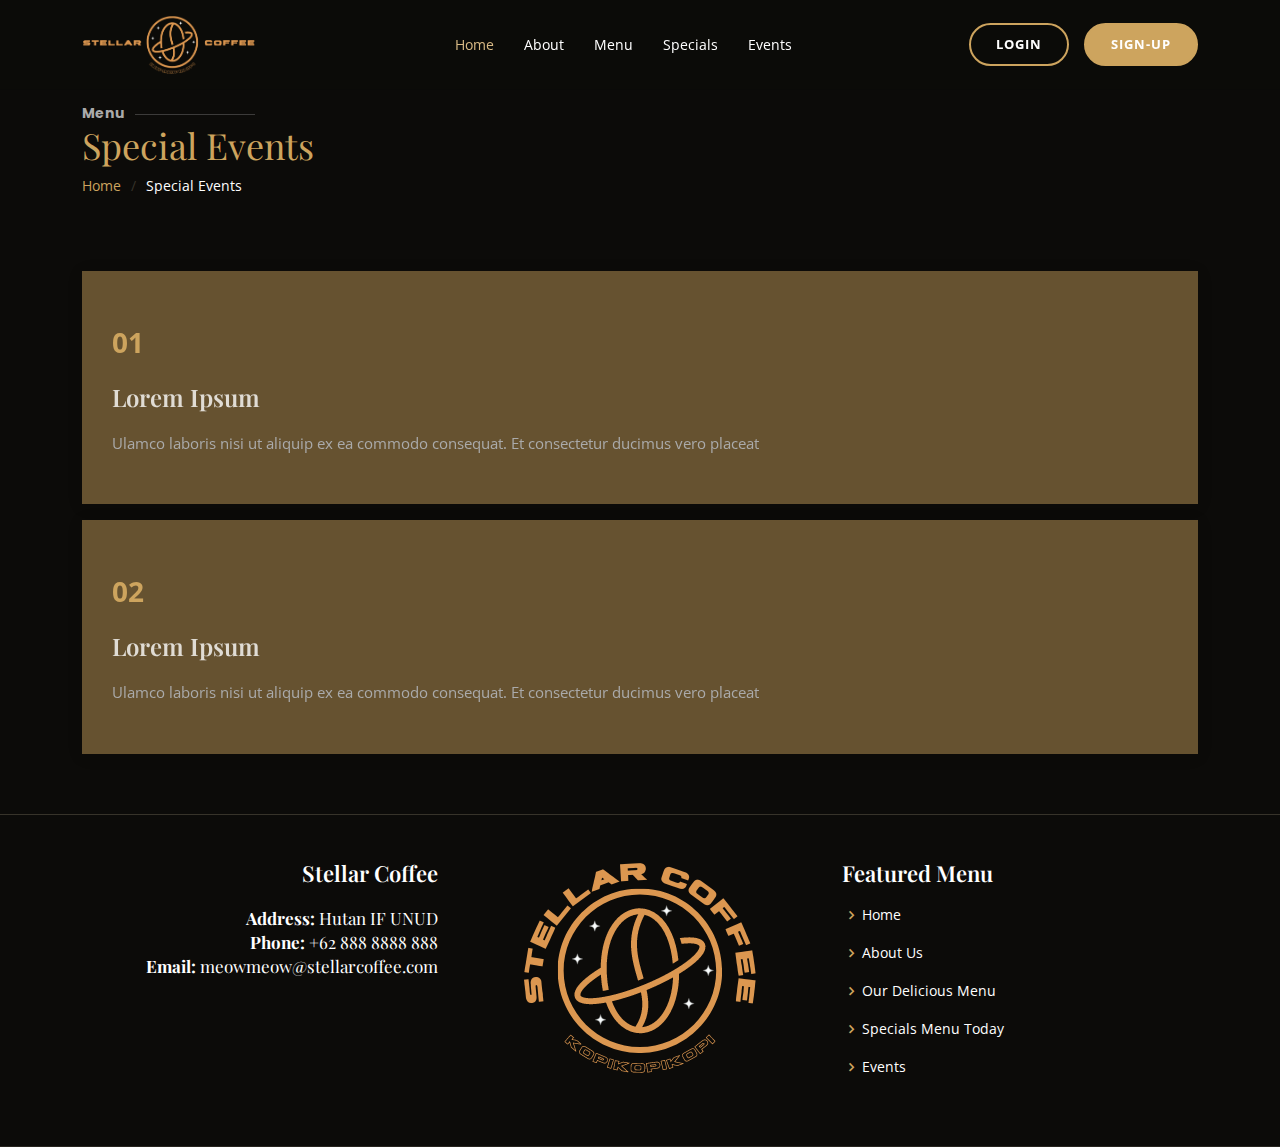
==== commit db305354: "[#6] implement updates to all of html page" ====
--- a/event-page.html
+++ b/event-page.html
@@ -42,11 +42,11 @@
 
         <nav id="navbar" class="navbar order-last order-lg-0">
           <ul>
-            <li><a class="nav-link scrollto active" href="#hero">Home</a></li>
-            <li><a class="nav-link scrollto" href="#about">About</a></li>
-            <li><a class="nav-link scrollto" href="#menu">Menu</a></li>
-            <li><a class="nav-link scrollto" href="#specials">Specials</a></li>
-            <li><a class="nav-link scrollto" href="#events">Events</a></li>
+            <li><a class="nav-link scrollto active" href="index.html#hero">Home</a></li>
+            <li><a class="nav-link scrollto" href="index.html#about">About</a></li>
+            <li><a class="nav-link scrollto" href="index.html#menu">Menu</a></li>
+            <li><a class="nav-link scrollto" href="index.html#specials">Specials</a></li>
+            <li><a class="nav-link scrollto" href="index.html#events">Events</a></li>
           </ul>
           <i class="bi mobile-nav-toggle bi-list"></i>
         </nav><!-- .navbar -->
@@ -59,14 +59,16 @@
     <main id="main">
       <section class="breadcrumbs">
         <div class="container">
-
-          <div class="discount d-flex justify-content-between align-items-center">
-            <h2>Discount and Copouns</h2>
-            <ol>
-              <li><a href="index.html">Home</a></li>
-              <li>Discount and Copuns</li>
-            </ol>
-          </div>
+					<div class="row page-title">
+							<h1>Menu</h1>
+							<h2>Special Events</h2>
+							<div class="discount align-items-center">
+								<ol>
+									<li><a href="index.html">Home</a></li>
+									<li>Special Events</li>
+								</ol>
+							</div>
+					</div>
 
         </div>
       </section>
@@ -133,19 +135,14 @@
         </div>
       </div>
 
-      <!-- <div class="container">
-        <div class="copyright">
-          © Copyright <strong><span>Restaurantly</span></strong>. All Rights Reserved
-        </div>
-        <div class="credits">
-          Designed by Ai Team
-        </div>
-      </div> -->
     </footer>
     <!-- End Footer -->
 
     
     <a href="#" class="back-to-top d-flex align-items-center justify-content-center"><i class="bi bi-arrow-up-short"></i></a>
+
+    <div id="preloader"></div>
+		<a href="#" class="back-to-top d-flex align-items-center justify-content-center"><i class="bi bi-arrow-up-short"></i></a>
 
     <!-- Vendor JS Files -->
     <script src="assets/vendor/aos/aos.js"></script>
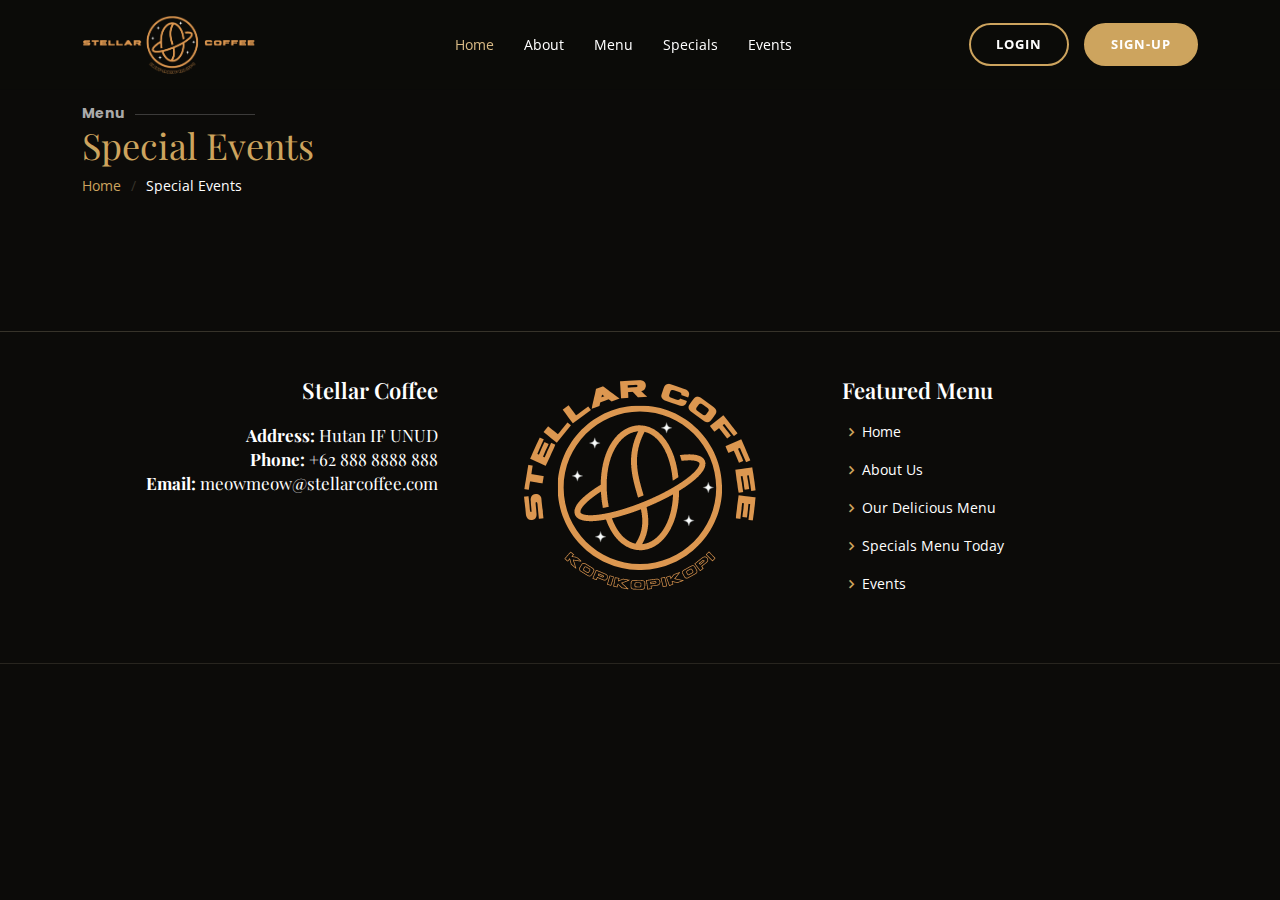
==== commit 17b120c7: "[14] create page, fetching, and edit a bit on index.html" ====
--- a/event-page.html
+++ b/event-page.html
@@ -75,22 +75,8 @@
 
       <section id="Discount" class="Discount">
         <div class="container aos-init aos-animate" data-aos="fade-up">
-          <div class="row">
-            <div class="col-lg-12">
-              <div class="box aos-init aos-animate" data-aos="zoom-in" data-aos-delay="100">
-                <span>01</span>
-                <h4>Lorem Ipsum</h4>
-                <p>Ulamco laboris nisi ut aliquip ex ea commodo consequat. Et consectetur ducimus vero placeat</p>
-              </div>
-            </div>
-
-          <div class="col-lg-12 mt-3">
-              <div class="box aos-init aos-animate" data-aos="zoom-in" data-aos-delay="100">
-                <span>02</span>
-                <h4>Lorem Ipsum</h4>
-                <p>Ulamco laboris nisi ut aliquip ex ea commodo consequat. Et consectetur ducimus vero placeat</p>
-              </div>
-            </div>
+          <div class="row container-events">
+            
           </div>
         </div>
       </section>
@@ -138,9 +124,6 @@
     </footer>
     <!-- End Footer -->
 
-    
-    <a href="#" class="back-to-top d-flex align-items-center justify-content-center"><i class="bi bi-arrow-up-short"></i></a>
-
     <div id="preloader"></div>
 		<a href="#" class="back-to-top d-flex align-items-center justify-content-center"><i class="bi bi-arrow-up-short"></i></a>
 
@@ -155,5 +138,6 @@
     <!-- Template Main JS File -->
     <script src="assets/js/main.js"></script>
     <script src="assets/js/navbar.js"></script>
+    <script src="assets/js/events.js"></script>
   </body>
 </html>
--- a/assets/css/style.css
+++ b/assets/css/style.css
@@ -1,2094 +1,2150 @@
-/*
-* Template Name: Restaurantly - v3.1.0
-* Template URL: https://bootstrapmade.com/restaurantly-restaurant-template/
-* Author: BootstrapMade.com
-* License: https://bootstrapmade.com/license/
-*/
-
-/*--------------------------------------------------------------
-# General
---------------------------------------------------------------*/
-body {
-  scroll-behavior: smooth;
-  font-family: "Open Sans", sans-serif;
-  background: #0c0b09;
-  color: #fff;
-}
-
-a {
-  color: #cda45e;
-  text-decoration: none;
-}
-
-a:hover {
-  color: #d9ba85;
-  text-decoration: none;
-}
-
-h1, h2, h3, h4, h5, h6 {
-  font-family: "Playfair Display", serif;
-}
-
-/*--------------------------------------------------------------
-# Preloader
---------------------------------------------------------------*/
-#preloader {
-  position: fixed;
-  top: 0;
-  left: 0;
-  right: 0;
-  bottom: 0;
-  z-index: 9999;
-  overflow: hidden;
-  background: #1a1814;
-}
-
-#preloader:before {
-  content: "";
-  position: fixed;
-  top: calc(50% - 30px);
-  left: calc(50% - 30px);
-  border: 6px solid #1a1814;
-  border-top-color: #cda45e;
-  border-bottom-color: #cda45e;
-  border-radius: 50%;
-  width: 60px;
-  height: 60px;
-  -webkit-animation: animate-preloader 1s linear infinite;
-  animation: animate-preloader 1s linear infinite;
-}
-
-@-webkit-keyframes animate-preloader {
-  0% {
-    transform: rotate(0deg);
-  }
-  100% {
-    transform: rotate(360deg);
-  }
-}
-
-@keyframes animate-preloader {
-  0% {
-    transform: rotate(0deg);
-  }
-  100% {
-    transform: rotate(360deg);
-  }
-}
-
-/*--------------------------------------------------------------
-# Back to top button
---------------------------------------------------------------*/
-.back-to-top {
-  position: fixed;
-  visibility: hidden;
-  opacity: 0;
-  right: 15px;
-  bottom: 15px;
-  z-index: 996;
-  width: 44px;
-  height: 44px;
-  border-radius: 50px;
-  transition: all 0.4s;
-  border: 2px solid #cda45e;
-}
-
-.back-to-top i {
-  font-size: 28px;
-  color: #cda45e;
-  line-height: 0;
-}
-
-.back-to-top:hover {
-  background: #cda45e;
-  color: #1a1814;
-}
-
-.back-to-top:hover i {
-  color: #444444;
-}
-
-.back-to-top.active {
-  visibility: visible;
-  opacity: 1;
-}
-
-/*--------------------------------------------------------------
-# Disable aos animation delay on mobile devices
---------------------------------------------------------------*/
-@media screen and (max-width: 768px) {
-  [data-aos-delay] {
-    transition-delay: 0 !important;
-  }
-}
-
-/*--------------------------------------------------------------
-# Top Bar
---------------------------------------------------------------*/
-#topbar {
-  height: 40px;
-  font-size: 14px;
-  transition: all 0.5s;
-  z-index: 996;
-}
-
-#topbar.topbar-scrolled {
-  top: -40px;
-}
-
-#topbar .contact-info i {
-  font-style: normal;
-  color: #d9ba85;
-}
-
-#topbar .contact-info i span {
-  padding-left: 5px;
-  color: #fff;
-}
-
-#topbar .languages ul {
-  display: flex;
-  flex-wrap: wrap;
-  list-style: none;
-  padding: 0;
-  margin: 0;
-  color: #cda45e;
-}
-
-#topbar .languages ul a {
-  color: white;
-}
-
-#topbar .languages ul li + li {
-  padding-left: 10px;
-}
-
-#topbar .languages ul li + li::before {
-  display: inline-block;
-  padding-right: 10px;
-  color: rgba(255, 255, 255, 0.5);
-  content: "/";
-}
-
-/*--------------------------------------------------------------
-# Header
---------------------------------------------------------------*/
-#header {
-  background: rgba(12, 11, 9, 0.6);
-  border-bottom: 1px solid rgba(12, 11, 9, 0.6);
-  transition: all 0.5s;
-  z-index: 997;
-  padding: 15px 0;
-  top: 0px;
-}
-
-#header.header-scrolled {
-  top: 0;
-  background: rgba(0, 0, 0, 0.85);
-  border-bottom: 1px solid #37332a;
-}
-
-#header .logo {
-  font-size: 28px;
-  margin: 0;
-  padding: 0;
-  line-height: 1;
-  font-weight: 300;
-  letter-spacing: 1px;
-  font-size: 28px;
-  font-weight: 700;
-  font-family: "Playfair Display", serif;
-}
-
-#header .logo a {
-  color: #cda45e;
-  
-}
-
-#header .logo img {
-  max-height: 40px;
-}
-
-/*--------------------------------------------------------------
-# Book a table button Menu
---------------------------------------------------------------*/
-.book-a-table-btn {
-  margin: 0 0 0 15px;
-  border: 2px solid #cda45e;
-  color: #fff;
-  border-radius: 50px;
-  padding: 10px 25px;
-  text-transform: uppercase;
-  font-size: 13px;
-  font-weight: 500;
-  letter-spacing: 1px;
-  transition: 0.3s;
-}
-
-.book-a-table-btn:hover {
-  background: #cda45e;
-  color: #fff;
-}
-
-.book-a-table-btn.extend {
-  margin: 20px 0 0 15px;
-}
-
-@media (max-width: 992px) {
-  .book-a-table-btn {
-    margin: 0 15px 0 0;
-    padding: 8px 20px;
-  }
-}
-
-/*--------------------------------------------------------------
-# Navigation Menu
---------------------------------------------------------------*/
-/**
-* Desktop Navigation 
-*/
-.navbar {
-  padding: 0;
-}
-
-.navbar ul {
-  margin: 0;
-  padding: 0;
-  display: flex;
-  list-style: none;
-  align-items: center;
-}
-
-.navbar li {
-  position: relative;
-}
-
-.navbar a {
-  display: flex;
-  align-items: center;
-  justify-content: space-between;
-  padding: 10px 0 10px 30px;
-  color: #fff;
-  white-space: nowrap;
-  transition: 0.3s;
-  font-size: 14px;
-}
-
-.navbar a i {
-  font-size: 12px;
-  line-height: 0;
-  margin-left: 5px;
-}
-
-.navbar a:hover, .navbar .active, .navbar li:hover > a {
-  color: #d9ba85;
-}
-
-.navbar .dropdown ul {
-  display: block;
-  position: absolute;
-  left: 14px;
-  top: calc(100% + 30px);
-  margin: 0;
-  padding: 10px 0;
-  z-index: 99;
-  opacity: 0;
-  visibility: hidden;
-  background: #fff;
-  box-shadow: 0px 0px 30px rgba(127, 137, 161, 0.25);
-  transition: 0.3s;
-  border-radius: 4px;
-}
-
-.navbar .dropdown ul li {
-  min-width: 200px;
-}
-
-.navbar .dropdown ul a {
-  padding: 10px 20px;
-  color: #444444;
-}
-
-.navbar .dropdown ul a i {
-  font-size: 12px;
-}
-
-.navbar .dropdown ul a:hover, .navbar .dropdown ul .active:hover, .navbar .dropdown ul li:hover > a {
-  color: #cda45e;
-}
-
-.navbar .dropdown:hover > ul {
-  opacity: 1;
-  top: 100%;
-  visibility: visible;
-}
-
-.navbar .dropdown .dropdown ul {
-  top: 0;
-  left: calc(100% - 30px);
-  visibility: hidden;
-}
-
-.navbar .dropdown .dropdown:hover > ul {
-  opacity: 1;
-  top: 0;
-  left: 100%;
-  visibility: visible;
-}
-
-@media (max-width: 1366px) {
-  .navbar .dropdown .dropdown ul {
-    left: -90%;
-  }
-  .navbar .dropdown .dropdown:hover > ul {
-    left: -100%;
-  }
-}
-
-/**
-* Mobile Navigation 
-*/
-.mobile-nav-toggle {
-  color: #fff;
-  font-size: 28px;
-  cursor: pointer;
-  display: none;
-  line-height: 0;
-  transition: 0.5s;
-}
-
-@media (max-width: 991px) {
-  .mobile-nav-toggle {
-    display: block;
-  }
-  .navbar ul {
-    display: none;
-  }
-}
-
-.navbar-mobile {
-  position: fixed;
-  overflow: hidden;
-  top: 0;
-  right: 0;
-  left: 0;
-  bottom: 0;
-  background: rgba(0, 0, 0, 0.9);
-  transition: 0.3s;
-  z-index: 999;
-}
-
-.navbar-mobile .mobile-nav-toggle {
-  position: absolute;
-  top: 15px;
-  right: 15px;
-}
-
-.navbar-mobile ul {
-  display: block;
-  position: absolute;
-  top: 55px;
-  right: 15px;
-  bottom: 15px;
-  left: 15px;
-  padding: 10px 0;
-  border-radius: 6px;
-  background-color: #fff;
-  overflow-y: auto;
-  transition: 0.3s;
-}
-
-.navbar-mobile a {
-  padding: 10px 20px;
-  font-size: 15px;
-  color: #1a1814;
-}
-
-.navbar-mobile a:hover, .navbar-mobile .active, .navbar-mobile li:hover > a {
-  color: #cda45e;
-}
-
-.navbar-mobile .getstarted {
-  margin: 15px;
-}
-
-.navbar-mobile .dropdown ul {
-  position: static;
-  display: none;
-  margin: 10px 20px;
-  padding: 10px 0;
-  z-index: 99;
-  opacity: 1;
-  visibility: visible;
-  background: #fff;
-  box-shadow: 0px 0px 30px rgba(127, 137, 161, 0.25);
-}
-
-.navbar-mobile .dropdown ul li {
-  min-width: 200px;
-}
-
-.navbar-mobile .dropdown ul a {
-  padding: 10px 20px;
-}
-
-.navbar-mobile .dropdown ul a i {
-  font-size: 12px;
-}
-
-.navbar-mobile .dropdown ul a:hover, .navbar-mobile .dropdown ul .active:hover, .navbar-mobile .dropdown ul li:hover > a {
-  color: #cda45e;
-}
-
-.navbar-mobile .dropdown > .dropdown-active {
-  display: block;
-}
-
-/*--------------------------------------------------------------
-# Hero Section
---------------------------------------------------------------*/
-#hero {
-  width: 100%;
-  height: 100vh;
-  background: url("../img/hero-bg.jpg") top center;
-  background-size: cover;
-  position: relative;
-  padding: 0;
-}
-
-#hero:before {
-  content: "";
-  background: rgba(0, 0, 0, 0.5);
-  position: absolute;
-  bottom: 0;
-  top: 0;
-  left: 0;
-  right: 0;
-}
-
-#hero .container {
-  padding-top: 110px;
-}
-
-@media (max-width: 992px) {
-  #hero .container {
-    padding-top: 98px;
-  }
-}
-
-#hero h1 {
-  margin: 0;
-  font-size: 48px;
-  font-weight: 700;
-  line-height: 56px;
-  color: #fff;
-  font-family: "Poppins", sans-serif;
-}
-
-#hero h1 span {
-  color: #cda45e;
-}
-
-#hero h2 {
-  color: #eee;
-  margin-bottom: 10px 0 0 0;
-  font-size: 22px;
-}
-
-#hero .btns {
-  margin-top: 30px;
-}
-
-#hero .btn-menu, #hero .btn-book {
-  font-weight: 600;
-  font-size: 13px;
-  letter-spacing: 0.5px;
-  text-transform: uppercase;
-  display: inline-block;
-  padding: 12px 30px;
-  border-radius: 50px;
-  transition: 0.3s;
-  line-height: 1;
-  color: white;
-  border: 2px solid #cda45e;
-}
-
-#hero .btn-menu:hover, #hero .btn-book:hover {
-  background: #cda45e;
-  color: #fff;
-}
-
-#hero .btn-book {
-  margin-left: 15px;
-}
-
-#hero .play-btn {
-  width: 94px;
-  height: 94px;
-  background: radial-gradient(#cda45e 50%, rgba(205, 164, 94, 0.4) 52%);
-  border-radius: 50%;
-  display: block;
-  position: relative;
-  overflow: hidden;
-}
-
-#hero .play-btn::after {
-  content: '';
-  position: absolute;
-  left: 50%;
-  top: 50%;
-  transform: translateX(-40%) translateY(-50%);
-  width: 0;
-  height: 0;
-  border-top: 10px solid transparent;
-  border-bottom: 10px solid transparent;
-  border-left: 15px solid #fff;
-  z-index: 100;
-  transition: all 400ms cubic-bezier(0.55, 0.055, 0.675, 0.19);
-}
-
-#hero .play-btn::before {
-  content: '';
-  position: absolute;
-  width: 120px;
-  height: 120px;
-  -webkit-animation-delay: 0s;
-  animation-delay: 0s;
-  -webkit-animation: pulsate-btn 2s;
-  animation: pulsate-btn 2s;
-  -webkit-animation-direction: forwards;
-  animation-direction: forwards;
-  -webkit-animation-iteration-count: infinite;
-  animation-iteration-count: infinite;
-  -webkit-animation-timing-function: steps;
-  animation-timing-function: steps;
-  opacity: 1;
-  border-radius: 50%;
-  border: 5px solid rgba(205, 164, 94, 0.7);
-  top: -15%;
-  left: -15%;
-  background: rgba(198, 16, 0, 0);
-}
-
-#hero .play-btn:hover::after {
-  border-left: 15px solid #cda45e;
-  transform: scale(20);
-}
-
-#hero .play-btn:hover::before {
-  content: '';
-  position: absolute;
-  left: 50%;
-  top: 50%;
-  transform: translateX(-40%) translateY(-50%);
-  width: 0;
-  height: 0;
-  border: none;
-  border-top: 10px solid transparent;
-  border-bottom: 10px solid transparent;
-  border-left: 15px solid #fff;
-  z-index: 200;
-  -webkit-animation: none;
-  animation: none;
-  border-radius: 0;
-}
-
-@media (min-width: 1024px) {
-  #hero {
-    background-attachment: fixed;
-  }
-}
-
-@media (max-width: 992px) {
-  #hero .play-btn {
-    margin-top: 30px;
-  }
-}
-
-@media (max-height: 500px) {
-  #hero {
-    height: auto;
-  }
-  #hero .container {
-    padding-top: 130px;
-    padding-bottom: 60px;
-  }
-}
-
-@media (max-width: 768px) {
-  #hero h1 {
-    font-size: 28px;
-    line-height: 36px;
-  }
-  #hero h2 {
-    font-size: 18px;
-    line-height: 24px;
-  }
-}
-
-@-webkit-keyframes pulsate-btn {
-  0% {
-    transform: scale(0.6, 0.6);
-    opacity: 1;
-  }
-  100% {
-    transform: scale(1, 1);
-    opacity: 0;
-  }
-}
-
-@keyframes pulsate-btn {
-  0% {
-    transform: scale(0.6, 0.6);
-    opacity: 1;
-  }
-  100% {
-    transform: scale(1, 1);
-    opacity: 0;
-  }
-}
-
-/*--------------------------------------------------------------
-# Sections General
---------------------------------------------------------------*/
-section {
-  padding: 60px 0;
-  overflow: hidden;
-}
-
-.section-bg {
-  background-color: #1a1814;
-}
-
-.section-title {
-  padding-bottom: 40px;
-}
-
-.section-title h2 {
-  font-size: 14px;
-  font-weight: 500;
-  padding: 0;
-  line-height: 1px;
-  margin: 0 0 5px 0;
-  letter-spacing: 2px;
-  text-transform: uppercase;
-  color: #aaaaaa;
-  font-family: "Poppins", sans-serif;
-}
-
-.section-title h2::after {
-  content: "";
-  width: 120px;
-  height: 1px;
-  display: inline-block;
-  background: rgba(255, 255, 255, 0.2);
-  margin: 4px 10px;
-}
-
-.section-title p {
-  margin: 0;
-  margin: 0;
-  font-size: 36px;
-  font-weight: 700;
-  font-family: "Playfair Display", serif;
-  color: #cda45e;
-}
-
-/*--------------------------------------------------------------
-# About
---------------------------------------------------------------*/
-.breadcrumbs {
-  padding: 15px 0;
-  /* background: #1d1b16; */
-  margin-top: 90px;
-}
-
-@media (max-width: 992px) {
-  .breadcrumbs {
-    margin-top: 98px;
-  }
-}
-
-.breadcrumbs h2 {
-  font-size: 26px;
-  font-weight: 300;
-}
-
-.breadcrumbs ol {
-  display: flex;
-  flex-wrap: wrap;
-  list-style: none;
-  padding: 0;
-  margin: 0;
-  font-size: 14px;
-}
-
-.breadcrumbs ol li + li {
-  padding-left: 10px;
-}
-
-.breadcrumbs ol li + li::before {
-  display: inline-block;
-  padding-right: 10px;
-  color: #37332a;
-  content: "/";
-}
-
-@media (max-width: 768px) {
-  .breadcrumbs .d-flex {
-    display: block !important;
-  }
-  .breadcrumbs ol {
-    display: block;
-  }
-  .breadcrumbs ol li {
-    display: inline-block;
-  }
-}
-
-/*--------------------------------------------------------------
-# About
---------------------------------------------------------------*/
-.about {
-  background: url("../img/about-bg.jpg") center center;
-  background-size: cover;
-  position: relative;
-  padding: 80px 0;
-}
-
-.about:before {
-  content: "";
-  background: rgba(0, 0, 0, 0.8);
-  position: absolute;
-  bottom: 0;
-  top: 0;
-  left: 0;
-  right: 0;
-}
-
-.about .about-img {
-  position: relative;
-  transition: .5s;
-}
-
-.about .about-img img {
-  max-width: 100%;
-  border: 4px solid rgba(255, 255, 255, 0.2);
-  position: relative;
-}
-
-.about .about-img::before {
-  position: absolute;
-  left: 20px;
-  top: 20px;
-  width: 60px;
-  height: 60px;
-  z-index: 1;
-  content: '';
-  border-left: 5px solid #cda45e;
-  border-top: 5px solid #cda45e;
-  transition: .5s;
-}
-
-.about .about-img::after {
-  position: absolute;
-  right: 20px;
-  bottom: 20px;
-  width: 60px;
-  height: 60px;
-  z-index: 2;
-  content: '';
-  border-right: 5px solid #cda45e;
-  border-bottom: 5px solid #cda45e;
-  transition: .5s;
-}
-
-.about .about-img:hover {
-  transform: scale(1.03);
-}
-
-.about .about-img:hover::before {
-  left: 10px;
-  top: 10px;
-}
-
-.about .about-img:hover::after {
-  right: 10px;
-  bottom: 10px;
-}
-
-.about .content h3 {
-  font-weight: 600;
-  font-size: 26px;
-}
-
-.about .content ul {
-  list-style: none;
-  padding: 0;
-}
-
-.about .content ul li {
-  padding-bottom: 10px;
-}
-
-.about .content ul i {
-  font-size: 20px;
-  padding-right: 4px;
-  color: #cda45e;
-}
-
-.about .content p:last-child {
-  margin-bottom: 0;
-}
-
-@media (min-width: 1024px) {
-  .about {
-    background-attachment: fixed;
-  }
-}
-
-/*--------------------------------------------------------------
-# Why Us
---------------------------------------------------------------*/
-.why-us .box {
-  padding: 50px 30px;
-  box-shadow: 0px 2px 15px rgba(0, 0, 0, 0.1);
-  transition: all ease-in-out 0.3s;
-  background: #1a1814;
-}
-
-.why-us .box span {
-  display: block;
-  font-size: 28px;
-  font-weight: 700;
-  color: #cda45e;
-}
-
-.why-us .box h4 {
-  font-size: 24px;
-  font-weight: 600;
-  padding: 0;
-  margin: 20px 0;
-  color: rgba(255, 255, 255, 0.8);
-}
-
-.why-us .box p {
-  color: #aaaaaa;
-  font-size: 15px;
-  margin: 0;
-  padding: 0;
-}
-
-.why-us .box:hover {
-  background: #cda45e;
-  padding: 30px 30px 70px 30px;
-  box-shadow: 10px 15px 30px rgba(0, 0, 0, 0.18);
-}
-
-.why-us .box:hover span, .why-us .box:hover h4, .why-us .box:hover p {
-  color: #fff;
-}
-
-/*--------------------------------------------------------------
-# Menu Collapse
---------------------------------------------------------------*/
-.collapsible {
-  background-color: #1d1b16;
-  color: white;
-  cursor: pointer;
-  padding: 18px;
-  width: 100%;
-  border: none;
-  text-align: left;
-  outline: none;
-  font-size: 15px;
-  border-radius: 0;
-}
-.collapsible:hover {
-  background-color: #555;
-}
-.content {
-  padding: 10px 5px;
-  display: none;
-  overflow: hidden;
-  background-color: #1d1b16;
-}
-.collapsible:after {
-  content: '\002B'; /* Unicode character for "plus" sign (+) */
-  font-size: 18px;
-  color: white;
-  float: right;
-  margin-left: 5px;
-}
-.collapsible.active:after {
-  content: "\2212"; /* Unicode character for "minus" sign (-) */
-}
-
-/*--------------------------------------------------------------
-# content-collapse
---------------------------------------------------------------*/
-.ratings i {
-  font-size: 16px;
-  color: red
-}
-
-.strike-text {
-  color: red;
-  text-decoration: line-through
-}
-
-.product-image {
-  width: 100%
-}
-
-.dot {
-  height: 7px;
-  width: 7px;
-  margin-left: 6px;
-  margin-right: 6px;
-  margin-top: 3px;
-  background-color: blue;
-  border-radius: 50%;
-  display: inline-block
-}
-
-.spec-1 {
-  color: #938787;
-  font-size: 15px
-}
-
-h5.content-collapse{
-  font-weight: 400;
-  color: #0c0b09;
-}
-
-.para {
-  font-size: 16px
-}
-
-/*--------------------------------------------------------------
-# content-collapse
---------------------------------------------------------------*/
-.ratings i {
-  font-size: 16px;
-  color: red
-}
-
-.strike-text {
-  color: red;
-  text-decoration: line-through
-}
-
-.product-image {
-  width: 100%
-}
-
-.dot {
-  height: 7px;
-  width: 7px;
-  margin-left: 6px;
-  margin-right: 6px;
-  margin-top: 3px;
-  background-color: blue;
-  border-radius: 50%;
-  display: inline-block
-}
-
-.spec-1 {
-  color: #938787;
-  font-size: 15px
-}
-
-h5.content-collapse{
-  font-weight: 400;
-  color: #0c0b09;
-}
-
-.para {
-  font-size: 16px
-}
-
-/*--------------------------------------------------------------
-# Menu Section
---------------------------------------------------------------*/
-.menu #menu-flters {
-  padding: 0;
-  margin: 0 auto 0 auto;
-  list-style: none;
-  text-align: center;
-  border-radius: 50px;
-}
-
-.menu #menu-flters li {
-  cursor: pointer;
-  display: inline-block;
-  padding: 8px 12px 10px 12px;
-  font-size: 23px;
-  font-weight: 500;
-  line-height: 1;
-  color: #fff;
-  margin-bottom: 10px;
-  transition: all ease-in-out 0.3s;
-  border-radius: 50px;
-  font-family: "Playfair Display", serif;
-}
-
-.menu #menu-flters li:hover, .menu #menu-flters li.filter-active {
-  color: #cda45e;
-}
-
-.menu #menu-flters li:last-child {
-  margin-right: 0;
-}
-
-.menu .menu-item {
-  margin-top: 50px;
-}
-
-.menu .menu-img {
-  width: 90px;
-  border-radius: 50%;
-  float: left;
-  border: 5px solid rgba(255, 255, 255, 0.2);
-}
-
-.menu .menu-content {
-  margin-left: 85px;
-  overflow: hidden;
-  display: flex;
-  justify-content: space-between;
-  position: relative;
-}
-
-.menu .menu-content::after {
-  content: "......................................................................"
-  "...................................................................."
-  "....................................................................";
-  position: absolute;
-  left: 20px;
-  right: 0;
-  top: -4px;
-  z-index: 1;
-  color: #bab3a6;
-  font-family: Arial, "Helvetica Neue", Helvetica, sans-serif;
-}
-
-.menu .menu-item .name-ingredient {
-  margin-top: 7px;
-}
-
-.menu .menu-content p {
-  margin-bottom: 0;
-  margin-left: 14px;
-  padding-right: 10px;
-  background: #1a1814;
-  position: relative;
-  z-index: 3;
-  font-weight: 700;
-  color: #cda45e;
-  transition: 0.3s;
-}
-
-.menu .menu-content span {
-  background: #1a1814;
-  position: relative;
-  z-index: 3;
-  padding: 0 10px;
-  font-weight: 600;
-  color: #cda45e;
-}
-
-.menu .menu-ingredients {
-  padding-right: 90px;
-  margin-left: 105px;
-  font-style: italic;
-  font-size: 14px;
-  font-family: "Poppins", sans-serif;
-  color: rgba(255, 255, 255, 0.5);
-}
-
-/*--------------------------------------------------------------
-# Specials
---------------------------------------------------------------*/
-.specials {
-  overflow: hidden;
-}
-
-.specials .nav-tabs {
-  border: 0;
-}
-
-.specials .nav-link {
-  border: 0;
-  padding: 12px 15px;
-  transition: 0.3s;
-  color: #fff;
-  border-radius: 0;
-  border-right: 2px solid #cda45e;
-  font-weight: 600;
-  font-size: 15px;
-}
-
-.specials .nav-link:hover {
-  color: #cda45e;
-}
-
-.specials .nav-link.active {
-  color: #1a1814;
-  background: #cda45e;
-  border-color: #cda45e;
-}
-
-.specials .nav-link:hover {
-  border-color: #cda45e;
-}
-
-.specials .tab-pane.active {
-  -webkit-animation: fadeIn 0.5s ease-out;
-  animation: fadeIn 0.5s ease-out;
-}
-
-.specials .details h3 {
-  font-size: 26px;
-  font-weight: 600;
-  margin-bottom: 20px;
-  color: #fff;
-}
-
-.specials .details p {
-  color: #aaaaaa;
-}
-
-.specials .details p:last-child {
-  margin-bottom: 0;
-}
-
-.specials .about-img {
-  position: relative;
-  transition: .5s;
-}
-
-.specials .about-img img {
-  max-width: 100%;
-  border: 4px solid rgb(0 0 0 / 20%);
-  position: relative;
-}
-
-.specials .about-img::before {
-  position: absolute;
-  left: 20px;
-  top: 20px;
-  width: 20px;
-  height: 20px;
-  z-index: 2;
-  content: '';
-  border-left: 5px solid #cda45e;
-  border-top: 5px solid #cda45e;
-  transition: .5s;
-}
-
-.specials .about-img::after {
-  position: absolute;
-  right: 20px;
-  bottom: 20px;
-  width: 20px;
-  height: 20px;
-  z-index: 2;
-  content: '';
-  border-right: 5px solid #cda45e;
-  border-bottom: 5px solid #cda45e;
-  transition: .5s;
-}
-
-.specials .about-img:hover {
-  transform: scale(1.2);
-}
-
-.specials .about-img:hover::before {
-  left: 10px;
-  top: 10px;
-}
-
-.specials .about-img:hover::after {
-  right: 10px;
-  bottom: 10px;
-}
-
-.col-lg-8.text-center.order-2.order-lg-1{
-  display: flex;
-  justify-content: center;
-}
-
-@media (max-width: 992px) {
-  .specials .nav-link {
-    border: 0;
-    padding: 15px;
-  }
-}
-
-/*--------------------------------------------------------------
-# Events
---------------------------------------------------------------*/
-/* .event-item img {
-  height: 620px;
-} */
-
-.events {
-  background: url(../img/events-bg.jpg) center center no-repeat;
-  background-size: cover;
-  position: relative;
-}
-
-.events::before {
-  content: '';
-  background-color: rgba(0, 0, 0, 0.8);
-  position: absolute;
-  top: 0;
-  right: 0;
-  left: 0;
-  bottom: 0;
-}
-
-.events .section-title h2 {
-  color: #fff;
-}
-
-.events .container {
-  position: relative;
-}
-
-@media (min-width: 1024px) {
-  .events {
-    background-attachment: fixed;
-  }
-}
-
-.events .events-carousel {
-  background: rgba(255, 255, 255, 0.08);
-  padding: 30px;
-}
-
-.events .event-item {
-  color: #fff;
-}
-
-.events .event-item h3 {
-  font-weight: 600;
-  font-size: 26px;
-  color: #cda45e;
-}
-
-.events .event-item ul {
-  list-style: none;
-  padding: 0;
-}
-
-.events .event-item ul li {
-  padding-bottom: 10px;
-}
-
-.events .event-item ul i {
-  font-size: 20px;
-  padding-right: 4px;
-  color: #cda45e;
-}
-
-.events .event-item p:last-child {
-  margin-bottom: 0;
-}
-
-.events .swiper-pagination {
-  margin-top: 30px;
-  position: relative;
-}
-
-.events .swiper-pagination .swiper-pagination-bullet {
-  width: 12px;
-  height: 12px;
-  background-color: rgba(255, 255, 255, 0.4);
-  opacity: 1;
-}
-
-.events .swiper-pagination .swiper-pagination-bullet-active {
-  background-color: #cda45e;
-}
-
-button {
-  background: #c5b254a6;
-  border: 0;
-  padding: 10px 35px;
-  color: #fff;
-  transition: 0.4s;
-  border-radius: 50px;
-}
-
-/*--------------------------------------------------------------
-# Leaderboard
---------------------------------------------------------------*/
-.leaderboard{
-  position: relative;
-  transition: all 0.5s;
-  background: rgba(0, 0, 0, 0.8);
-}
-
-.leaderboard .table-item {
-  border: 1px solid #26231d;
-  border-radius: 10px;
-  background-color:#26231d;
-  box-shadow: #aaaaaa;
-  box-shadow: 0 2px 10px rgba(62, 9, 11, .3);
-  position: relative;
-  box-align: center;
-}
-
-.table-item h3 {
-  font-size: 25px;
-  position: relative;
-  text-align: center;
-  color: #cda45e;
-  margin: 20px;
-
-}
-
-.leaderboard table {
-  font-family: "Poppins", sans-serif;
-}
-
-thead {
-  text-align: center;
-  text-transform: uppercase;
-  position: relative;
-  padding: 10rem;
-}
-
-tbody {
-  position: relative;
-  text-align: center;
-  padding: 1rem;
-}
-
-table{
-  width: 100%;
-  margin-bottom: 20px;
-}
-
-tr {
-  font-size: 15px;
-  color: #ffffff;
-  position: relative;
-  z-index: 1;
-  counter-increment: leaderboard;
-  padding: 18px 10px 18px 50px;
-  cursor: pointer;
-  backface-visibility: hidden;
-  transform: translateZ(0) scale(1.0, 1.0);
-}
-
-td {
-  padding: 10px;
-}
-
-/*--------------------------------------------------------------
-# Gallery
---------------------------------------------------------------*/
-/* .gallery .gallery-item {
-  overflow: hidden;
-  border-right: 3px solid #454035;
-  border-bottom: 3px solid #454035;
-}
-
-.gallery .gallery-item img {
-  transition: all ease-in-out 0.4s;
-}
-
-.gallery .gallery-item:hover img {
-  transform: scale(1.1);
-} */
-
-/*--------------------------------------------------------------
-# teams
---------------------------------------------------------------*/
-.teams {
-  background-color: #1a1814;
-}
-
-.teams .member {
-  text-align: center;
-  margin-bottom: 20px;
-  background: #343a40;
-  position: relative;
-  overflow: hidden;
-}
-
-.teams .member .member-info {
-  opacity: 0;
-  position: absolute;
-  bottom: 0;
-  top: 0;
-  left: 0;
-  right: 0;
-  transition: 0.2s;
-}
-
-.teams .member .member-info-content {
-  position: absolute;
-  left: 0;
-  right: 0;
-  bottom: 0;
-  transition: bottom 0.4s;
-}
-
-.teams .member .member-info-content h4 {
-  font-weight: 700;
-  margin-bottom: 2px;
-  font-size: 18px;
-  color: #fff;
-}
-
-.teams .member .member-info-content span {
-  font-style: italic;
-  display: block;
-  font-size: 13px;
-  color: #fff;
-}
-
-.teams .member .member-info {
-  background: linear-gradient(0deg, rgba(0, 0, 0, 0.9) 0%, rgba(0, 0, 0, 0.8) 20%, rgba(0, 212, 255, 0) 80%);
-  opacity: 1;
-  transition: 0.4s;
-}
-
-.teams .member .member-info-content {
-  bottom: 20px;
-  transition: bottom 0.4s;
-}
-/*--------------------------------------------------------------
-# Contact
---------------------------------------------------------------*/
-.contact .info {
-  width: 100%;
-}
-
-.contact .info i {
-  font-size: 20px;
-  float: left;
-  width: 44px;
-  height: 44px;
-  background: #cda45e;
-  display: flex;
-  justify-content: center;
-  align-items: center;
-  border-radius: 50px;
-  transition: all 0.3s ease-in-out;
-}
-
-.contact .info h4 {
-  padding: 0 0 0 60px;
-  font-size: 18px;
-  font-weight: 500;
-  margin-bottom: 5px;
-  font-family: "Poppins", sans-serif;
-}
-
-/*--------------------------------------------------------------
-# About
---------------------------------------------------------------*/
-
-.contact .info p {
-  padding: 0 0 0 60px;
-  margin-bottom: 0;
-  font-size: 14px;
-  color: #bab3a6;
-}
-
-.contact .info .open-hours, .contact .info .email, .contact .info .phone {
-  margin-top: 40px;
-}
-
-.contact .php-email-form {
-  width: 100%;
-}
-
-.contact .php-email-form .form-group {
-  padding-bottom: 8px;
-}
-
-.contact .php-email-form .validate {
-  display: none;
-  color: red;
-  margin: 0 0 15px 0;
-  font-weight: 400;
-  font-size: 13px;
-}
-
-.contact .php-email-form .error-message {
-  display: none;
-  color: #fff;
-  background: #ed3c0d;
-  text-align: center;
-  padding: 15px;
-  font-weight: 600;
-}
-
-.contact .php-email-form .sent-message {
-  display: none;
-  color: #fff;
-  background: #18d26e;
-  text-align: center;
-  padding: 15px;
-  font-weight: 600;
-}
-
-.contact .php-email-form .loading {
-  display: none;
-  text-align: center;
-  padding: 15px;
-}
-
-.contact .php-email-form .loading:before {
-  content: "";
-  display: inline-block;
-  border-radius: 50%;
-  width: 24px;
-  height: 24px;
-  margin: 0 10px -6px 0;
-  border: 3px solid #cda45e;
-  border-top-color: #1a1814;
-  -webkit-animation: animate-loading 1s linear infinite;
-  animation: animate-loading 1s linear infinite;
-}
-
-.contact .php-email-form input, .contact .php-email-form textarea {
-  border-radius: 0;
-  box-shadow: none;
-  font-size: 14px;
-  background: #0c0b09;
-  border-color: #625b4b;
-  color: white;
-}
-
-.contact .php-email-form input::-webkit-input-placeholder, .contact .php-email-form textarea::-webkit-input-placeholder {
-  color: #a49b89;
-}
-
-.contact .php-email-form input::-moz-placeholder, .contact .php-email-form textarea::-moz-placeholder {
-  color: #a49b89;
-}
-
-.contact .php-email-form input::placeholder, .contact .php-email-form textarea::placeholder {
-  color: #a49b89;
-}
-
-.contact .php-email-form input:focus, .contact .php-email-form textarea:focus {
-  border-color: #cda45e;
-}
-
-.contact .php-email-form input {
-  height: 44px;
-}
-
-.contact .php-email-form textarea {
-  padding: 10px 12px;
-}
-
-.contact .php-email-form button[type="submit"] {
-  background: #cda45e;
-  border: 0;
-  padding: 10px 35px;
-  color: #fff;
-  transition: 0.4s;
-  border-radius: 50px;
-}
-
-.contact .php-email-form button[type="submit"]:hover {
-  background: #d3af71;
-}
-
-@-webkit-keyframes animate-loading {
-  0% {
-    transform: rotate(0deg);
-  }
-  100% {
-    transform: rotate(360deg);
-  }
-}
-
-@keyframes animate-loading {
-  0% {
-    transform: rotate(0deg);
-  }
-  100% {
-    transform: rotate(360deg);
-  }
-}
-
-/*--------------------------------------------------------------
-# Footer
---------------------------------------------------------------*/
-#footer {
-  background: black;
-  padding: 0 0 0 0;
-  color: #fff;
-  font-size: 14px;
-}
-
-#footer .footer-top {
-  background: #0c0b09;
-  border-top: 1px solid #37332a;
-  border-bottom: 1px solid #28251f;
-  padding: 45px 0 30px 0;
-}
-
-#footer .footer-top .footer-info {
-  text-align: right;
-  margin-bottom: 30px;
-}
-
-#footer .footer-top .footer-info h3 {
-  font-size: 24px;
-  margin: 0 0 20px 0;
-  padding: 2px 0 2px 0;
-  line-height: 1;
-  font-weight: 300;
-  text-transform: uppercase;
-  font-family: "Poppins", sans-serif;
-}
-
-#footer .footer-top .footer-info p {
-  font-size: 17px;
-  line-height: 24px;
-  margin-bottom: 0;
-  font-family: "Playfair Display", serif;
-  color: #fff;
-}
-
-#footer .footer-top .social-links a {
-  font-size: 18px;
-  display: inline-block;
-  background: #28251f;
-  color: #fff;
-  line-height: 1;
-  padding: 8px 0;
-  margin-right: 4px;
-  border-radius: 50%;
-  text-align: center;
-  width: 36px;
-  height: 36px;
-  transition: 0.3s;
-}
-
-#footer .footer-top .social-links a:hover {
-  background: #cda45e;
-  color: #fff;
-  text-decoration: none;
-}
-
-#footer .footer-top h4 {
-  font-size: 22px;
-  font-weight: 600;
-  color: #fff;
-  position: relative;
-  padding-bottom: 12px;
-}
-
-#footer .footer-top .footer-links {
-  margin-bottom: 30px;
-}
-
-#footer .footer-top .footer-links ul {
-  list-style: none;
-  padding: 0;
-  margin: 0;
-}
-
-#footer .footer-top .footer-links ul i {
-  padding-right: 2px;
-  color: #cda45e;
-  font-size: 18px;
-  line-height: 1;
-}
-
-#footer .footer-top .footer-links ul li {
-  padding: 10px 0;
-  display: flex;
-  align-items: center;
-}
-
-#footer .footer-top .footer-links ul li:first-child {
-  padding-top: 0;
-}
-
-#footer .footer-top .footer-links ul a {
-  color: #fff;
-  transition: 0.3s;
-  display: inline-block;
-  line-height: 1;
-}
-
-#footer .footer-top .footer-links ul a:hover {
-  color: #cda45e;
-}
-
-#footer .footer-top .footer-newsletter form {
-  margin-top: 30px;
-  background: #28251f;
-  padding: 6px 10px;
-  position: relative;
-  border-radius: 50px;
-  border: 1px solid #454035;
-}
-
-#footer .footer-top .footer-newsletter form input[type="email"] {
-  border: 0;
-  padding: 4px;
-  width: calc(100% - 110px);
-  background: #28251f;
-  color: white;
-}
-
-#footer .footer-top .footer-newsletter form input[type="submit"] {
-  position: absolute;
-  top: -1px;
-  right: -1px;
-  bottom: -1px;
-  border: 0;
-  background: none;
-  font-size: 16px;
-  padding: 0 20px 2px 20px;
-  background: #cda45e;
-  color: #fff;
-  transition: 0.3s;
-  border-radius: 50px;
-}
-
-#footer .footer-top .footer-newsletter form input[type="submit"]:hover {
-  background: #d3af71;
-}
-
-#footer .copyright {
-  text-align: center;
-  padding-top: 30px;
-}
-
-#footer .credits {
-  padding-top: 10px;
-  text-align: center;
-  font-size: 13px;
-  color: #fff;
-}
-
-/* 
-Login Page & Signup Page
- */
-main.login section.background {
-  background: url(/assets/img/login.jpg) center center;
-  background-size: cover;
-  position: relative;
-  height: 100vh;
-  z-index: 1;
-  filter: blur(4px);
-  -webkit-filter: blur(4px);
-}
-
-section.center {
-  display: flex;
-  justify-content: center;
-  align-items: center;
-  position: absolute;
-  top: 0;
-  left: 0;
-  right: 0;
-  bottom: 0;
-  z-index: 10;
-
-}
-
-section.center .nested-center, .nested-center.sign-up{
-  display: flex;
-  justify-content: center;
-  align-items: center;
-  width: 500px;
-  height: 550px;
-  backdrop-filter: blur(35px);
-  -webkit-backdrop-filter: blur(35px);
-}
-
-.nested-center.sign-up {
-  height: 700px!important;
-}
-
-.login-section form {
-  width: 400px;
-}
-
-.login-section input, .login-section input {
-  width: 100%;
-  padding: 9px 20px;
-  margin: 10px 0;
-  display: inline-block;
-  background-color: transparent;
-  border-radius: 20px;
-  border-color: #cda45e;
-  border-style: solid!important;
-  color: white;
-}
-
-.login-section input::placeholder{
-  color: white;
-  font-size: 14px;
-  font-style: italic;
-}
-
-.login-section .input-item {
-  margin-bottom: 10px;
-}
-
-.login-section .input-item label {
-  margin-left: 10px;
-}
-
-.container-input a.login {
-  display: flex;
-  margin-top: 35px !important;
-  /* margin-left: 0px; */
-  margin-left: 100px;
-  margin-right: 100px;
-  font-weight: 700;
-  justify-content: center;
-  padding-top: 10px;
-  padding-bottom: 10px;
-  cursor: pointer;
-  background-color: #cda45e;
-  font-weight: 700;
-}
-
-.login-button, .sign-up-button {
-  font-weight: 700;
-}
-
-.sign-up-button {
-  background-color: #cda45e
-}
-
-.sign-up-button:hover {
-  background-color: #947744;
-  border-color: #947744;
-}
-
-.container-input a.login:hover {
-  background-color: #947744;
-  border-color: #947744;
-}
-
-.login-section h1 {
-  font-weight: 700;
-  color: #cda45e;
-  margin-bottom: 40px;
-}
-/*--------------------------------------------------------------
-# Discount and Copouns
---------------------------------------------------------------*/
-.Discount .box {
-  padding: 50px 30px;
-  box-shadow: 0px 2px 15px rgba(0, 0, 0, 0.1);
-  transition: all ease-out 0.3s;
-  background: #cda45e78;
-}
-
-.Discount .box span {
-  display: block;
-  font-size: 28px;
-  font-weight: 700;
-  color: #cda45e;
-}
-
-.Discount .box h4 {
-  font-size: 24px;
-  font-weight: 600;
-  padding: 0;
-  margin: 20px 0;
-  color: rgba(255, 255, 255, 0.8);
-}
-
-.Discount .box p {
-  color: #aaaaaa;
-  font-size: 15px;
-  margin: 0;
-  padding: 0;
-}
-
-.Discount .box:hover {
-  background: #ede0b63d;
-  padding: 30px 30px 70px 30px;
-  box-shadow: 10px 15px 30px rgba(0, 0, 0, 0.18);
-}
-
-.Discount .box:hover span, .why-us .box:hover h4, .why-us .box:hover p {
-  color: #fff;
-}
-
-#main .discount ol {
-  display: flex;
-  flex-wrap: wrap;
-  list-style: none;
-  padding: 0;
-  margin: 0;
-  color: #ffffff;
-}
-
-#main .discount ol a {
-  color: #cda45e;
-}
-
-/*--------------------------------------------------------------
-################################################ Order Cart Page
---------------------------------------------------------------*/
-
-.collapse-order {
-  font-size: 22px;
-  font-weight: 700;
-  font-family: "Playfair Display", serif;
-}
-
-.collapse-order:hover {
-  transition: 0.5s;
-  color: #cda45e;
-}
-
-.collapse-order.active-order {
-  color: #cda45e;
-}
-
-.btn-cart {
-  margin-top: 15px;
-  height: auto;
-  background-color: #ffc10700;
-}
-
-.btn-cart p {
-  display: inline;
-  padding-left: 12px;
-  font-family: "Poppins", sans-serif !important;
-  font-style: normal !important;
-  color: white!important;
-}
-
-.btn-cart:hover {
-  background-color: #d69a33;
-  border-color: #cda45e;
-}
-
-/* .menu-cart {
-  padding-top: 1%;
-} */
-
-.menu-cart h5 {
-  font-family: "Poppins", sans-serif;
-  font-size: 24px;
-}
-
-.menu-cart p {
-  font-style: italic;
-  font-size: 15px;
-  font-family: "Poppins", sans-serif;
-  color: rgba(255, 255, 255, 0.5);
-}
-
-.cart-feature {
-  display: block;
-  padding-top: 20px;
-}
-
-.quantity-all-items {
-  padding-bottom: 15px;
-}
-
-.cart-btn {
-  padding-top: 30px;
-}
-
-.cart-btn a {
-  cursor: pointer;
-  border-width: 2.5px;
-  height: 43px;
-}
-
-.clear-cart-btn {
-  color: rgb(255, 117, 117);
-  border-color: rgb(128, 31, 31);
-}
-
-.clear-cart-btn:hover {
-  background-color: rgb(170, 31, 31);
-}
-
-.page-title h1 {
-  font-family: "Poppins", sans-serif;
-  font-size: 14px;
-  margin-bottom: 2px;
-  font-weight: 700;
-  color: #aaaaaa;
-}
-
-.page-title h2 {
-  font-size: 36px;
-  color: #cda45e;
-}
-
-.page-title h1::after {
-  content: "";
-  width: 120px;
-  height: 1px;
-  display: inline-block;
-  background: rgba(255, 255, 255, 0.2);
-  margin: 3px 10px;
-}
-
-/*--------------------------------------------------------------
-############################################### Leaderboard Page
---------------------------------------------------------------*/
-
-section.leaderboard {
-  background: #0c0b09;
-  color: #fff;
-  font-family: "Playfair Display", serif;
-  padding-top: 40px;
-}
-
-.leaderboard .leaderboard-item {
-  border: 3px solid #cda45e;
-  border-radius: 40px;
-  padding: 20px 53px;
-  margin-bottom: 20px;
-}
-
-.leaderboard .leaderboard-item.top-3 {
-  background-color: #cda45e!important;
-  border: 3px solid #cda45e;
-  border-radius: 40px;
-  padding: 20px 53px;
-  margin-bottom: 20px;
-}
-
-.leaderboard .leaderboard-item p {
-  margin-bottom: 0px!important;
-  font-family: "Poppins", sans-serif;
-  font-size: 18px;
-  font-weight: 700;;
-}
-
-.leaderboard .leaderboard-title {
-  text-align: center;
-  padding: 0px 30px 20px 30px;
-  margin-bottom: 2px;
-}
-
-.leaderboard .leaderboard-title p{
-  font-size: 23px;
-  font-family: "Poppins", sans-serif;
-  text-align: center;
-  color: #cda45e;
-  font-weight: 700;
-  margin-bottom: 0px;
-}
-/* test */
+/*
+* Template Name: Restaurantly - v3.1.0
+* Template URL: https://bootstrapmade.com/restaurantly-restaurant-template/
+* Author: BootstrapMade.com
+* License: https://bootstrapmade.com/license/
+*/
+
+/*--------------------------------------------------------------
+# General
+--------------------------------------------------------------*/
+body {
+  scroll-behavior: smooth;
+  font-family: "Open Sans", sans-serif;
+  background: #0c0b09;
+  color: #fff;
+}
+
+a {
+  color: #cda45e;
+  text-decoration: none;
+}
+
+a:hover {
+  color: #d9ba85;
+  text-decoration: none;
+}
+
+h1, h2, h3, h4, h5, h6 {
+  font-family: "Playfair Display", serif;
+}
+
+/*--------------------------------------------------------------
+# Preloader
+--------------------------------------------------------------*/
+#preloader {
+  position: fixed;
+  top: 0;
+  left: 0;
+  right: 0;
+  bottom: 0;
+  z-index: 9999;
+  overflow: hidden;
+  background: #1a1814;
+}
+
+#preloader:before {
+  content: "";
+  position: fixed;
+  top: calc(50% - 30px);
+  left: calc(50% - 30px);
+  border: 6px solid #1a1814;
+  border-top-color: #cda45e;
+  border-bottom-color: #cda45e;
+  border-radius: 50%;
+  width: 60px;
+  height: 60px;
+  -webkit-animation: animate-preloader 1s linear infinite;
+  animation: animate-preloader 1s linear infinite;
+}
+
+@-webkit-keyframes animate-preloader {
+  0% {
+    transform: rotate(0deg);
+  }
+  100% {
+    transform: rotate(360deg);
+  }
+}
+
+@keyframes animate-preloader {
+  0% {
+    transform: rotate(0deg);
+  }
+  100% {
+    transform: rotate(360deg);
+  }
+}
+
+/*--------------------------------------------------------------
+# Back to top button
+--------------------------------------------------------------*/
+.back-to-top {
+  position: fixed;
+  visibility: hidden;
+  opacity: 0;
+  right: 15px;
+  bottom: 15px;
+  z-index: 996;
+  width: 44px;
+  height: 44px;
+  border-radius: 50px;
+  transition: all 0.4s;
+  border: 2px solid #cda45e;
+}
+
+.back-to-top i {
+  font-size: 28px;
+  color: #cda45e;
+  line-height: 0;
+}
+
+.back-to-top:hover {
+  background: #cda45e;
+  color: #1a1814;
+}
+
+.back-to-top:hover i {
+  color: #444444;
+}
+
+.back-to-top.active {
+  visibility: visible;
+  opacity: 1;
+}
+
+/*--------------------------------------------------------------
+# Disable aos animation delay on mobile devices
+--------------------------------------------------------------*/
+@media screen and (max-width: 768px) {
+  [data-aos-delay] {
+    transition-delay: 0 !important;
+  }
+}
+
+/*--------------------------------------------------------------
+# Top Bar
+--------------------------------------------------------------*/
+#topbar {
+  height: 40px;
+  font-size: 14px;
+  transition: all 0.5s;
+  z-index: 996;
+}
+
+#topbar.topbar-scrolled {
+  top: -40px;
+}
+
+#topbar .contact-info i {
+  font-style: normal;
+  color: #d9ba85;
+}
+
+#topbar .contact-info i span {
+  padding-left: 5px;
+  color: #fff;
+}
+
+#topbar .languages ul {
+  display: flex;
+  flex-wrap: wrap;
+  list-style: none;
+  padding: 0;
+  margin: 0;
+  color: #cda45e;
+}
+
+#topbar .languages ul a {
+  color: white;
+}
+
+#topbar .languages ul li + li {
+  padding-left: 10px;
+}
+
+#topbar .languages ul li + li::before {
+  display: inline-block;
+  padding-right: 10px;
+  color: rgba(255, 255, 255, 0.5);
+  content: "/";
+}
+
+/*--------------------------------------------------------------
+# Header
+--------------------------------------------------------------*/
+#header {
+  background: rgba(12, 11, 9, 0.6);
+  border-bottom: 1px solid rgba(12, 11, 9, 0.6);
+  transition: all 0.5s;
+  z-index: 997;
+  padding: 15px 0;
+  top: 0px;
+}
+
+#header.header-scrolled {
+  top: 0;
+  background: rgba(0, 0, 0, 0.85);
+  border-bottom: 1px solid #37332a;
+}
+
+#header .logo {
+  font-size: 28px;
+  margin: 0;
+  padding: 0;
+  line-height: 1;
+  font-weight: 300;
+  letter-spacing: 1px;
+  font-size: 28px;
+  font-weight: 700;
+  font-family: "Playfair Display", serif;
+}
+
+#header .logo a {
+  color: #cda45e;
+  
+}
+
+#header .logo img {
+  max-height: 40px;
+}
+
+/*--------------------------------------------------------------
+# Book a table button Menu
+--------------------------------------------------------------*/
+.book-a-table-btn {
+  margin: 0 0 0 15px;
+  border: 2px solid #cda45e;
+  color: #fff;
+  border-radius: 50px;
+  padding: 10px 25px;
+  text-transform: uppercase;
+  font-size: 13px;
+  font-weight: 500;
+  letter-spacing: 1px;
+  transition: 0.3s;
+}
+
+.book-a-table-btn:hover {
+  background: #cda45e;
+  color: #fff;
+}
+
+.book-a-table-btn.extend {
+  margin: 20px 0 0 15px;
+}
+
+@media (max-width: 992px) {
+  .book-a-table-btn {
+    margin: 0 15px 0 0;
+    padding: 8px 20px;
+  }
+}
+
+/*--------------------------------------------------------------
+# Navigation Menu
+--------------------------------------------------------------*/
+/**
+* Desktop Navigation 
+*/
+.navbar {
+  padding: 0;
+}
+
+.navbar ul {
+  margin: 0;
+  padding: 0;
+  display: flex;
+  list-style: none;
+  align-items: center;
+}
+
+.navbar li {
+  position: relative;
+}
+
+.navbar a {
+  display: flex;
+  align-items: center;
+  justify-content: space-between;
+  padding: 10px 0 10px 30px;
+  color: #fff;
+  white-space: nowrap;
+  transition: 0.3s;
+  font-size: 14px;
+}
+
+.navbar a i {
+  font-size: 12px;
+  line-height: 0;
+  margin-left: 5px;
+}
+
+.navbar a:hover, .navbar .active, .navbar li:hover > a {
+  color: #d9ba85;
+}
+
+.navbar .dropdown ul {
+  display: block;
+  position: absolute;
+  left: 14px;
+  top: calc(100% + 30px);
+  margin: 0;
+  padding: 10px 0;
+  z-index: 99;
+  opacity: 0;
+  visibility: hidden;
+  background: #fff;
+  box-shadow: 0px 0px 30px rgba(127, 137, 161, 0.25);
+  transition: 0.3s;
+  border-radius: 4px;
+}
+
+.navbar .dropdown ul li {
+  min-width: 200px;
+}
+
+.navbar .dropdown ul a {
+  padding: 10px 20px;
+  color: #444444;
+}
+
+.navbar .dropdown ul a i {
+  font-size: 12px;
+}
+
+.navbar .dropdown ul a:hover, .navbar .dropdown ul .active:hover, .navbar .dropdown ul li:hover > a {
+  color: #cda45e;
+}
+
+.navbar .dropdown:hover > ul {
+  opacity: 1;
+  top: 100%;
+  visibility: visible;
+}
+
+.navbar .dropdown .dropdown ul {
+  top: 0;
+  left: calc(100% - 30px);
+  visibility: hidden;
+}
+
+.navbar .dropdown .dropdown:hover > ul {
+  opacity: 1;
+  top: 0;
+  left: 100%;
+  visibility: visible;
+}
+
+@media (max-width: 1366px) {
+  .navbar .dropdown .dropdown ul {
+    left: -90%;
+  }
+  .navbar .dropdown .dropdown:hover > ul {
+    left: -100%;
+  }
+}
+
+/**
+* Mobile Navigation 
+*/
+.mobile-nav-toggle {
+  color: #fff;
+  font-size: 28px;
+  cursor: pointer;
+  display: none;
+  line-height: 0;
+  transition: 0.5s;
+}
+
+@media (max-width: 991px) {
+  .mobile-nav-toggle {
+    display: block;
+  }
+  .navbar ul {
+    display: none;
+  }
+}
+
+.navbar-mobile {
+  position: fixed;
+  overflow: hidden;
+  top: 0;
+  right: 0;
+  left: 0;
+  bottom: 0;
+  background: rgba(0, 0, 0, 0.9);
+  transition: 0.3s;
+  z-index: 999;
+}
+
+.navbar-mobile .mobile-nav-toggle {
+  position: absolute;
+  top: 15px;
+  right: 15px;
+}
+
+.navbar-mobile ul {
+  display: block;
+  position: absolute;
+  top: 55px;
+  right: 15px;
+  bottom: 15px;
+  left: 15px;
+  padding: 10px 0;
+  border-radius: 6px;
+  background-color: #fff;
+  overflow-y: auto;
+  transition: 0.3s;
+}
+
+.navbar-mobile a {
+  padding: 10px 20px;
+  font-size: 15px;
+  color: #1a1814;
+}
+
+.navbar-mobile a:hover, .navbar-mobile .active, .navbar-mobile li:hover > a {
+  color: #cda45e;
+}
+
+.navbar-mobile .getstarted {
+  margin: 15px;
+}
+
+.navbar-mobile .dropdown ul {
+  position: static;
+  display: none;
+  margin: 10px 20px;
+  padding: 10px 0;
+  z-index: 99;
+  opacity: 1;
+  visibility: visible;
+  background: #fff;
+  box-shadow: 0px 0px 30px rgba(127, 137, 161, 0.25);
+}
+
+.navbar-mobile .dropdown ul li {
+  min-width: 200px;
+}
+
+.navbar-mobile .dropdown ul a {
+  padding: 10px 20px;
+}
+
+.navbar-mobile .dropdown ul a i {
+  font-size: 12px;
+}
+
+.navbar-mobile .dropdown ul a:hover, .navbar-mobile .dropdown ul .active:hover, .navbar-mobile .dropdown ul li:hover > a {
+  color: #cda45e;
+}
+
+.navbar-mobile .dropdown > .dropdown-active {
+  display: block;
+}
+
+/*--------------------------------------------------------------
+# Hero Section
+--------------------------------------------------------------*/
+#hero {
+  width: 100%;
+  height: 100vh;
+  background: url("../img/hero-bg.jpg") top center;
+  background-size: cover;
+  position: relative;
+  padding: 0;
+}
+
+#hero:before {
+  content: "";
+  background: rgba(0, 0, 0, 0.5);
+  position: absolute;
+  bottom: 0;
+  top: 0;
+  left: 0;
+  right: 0;
+}
+
+#hero .container {
+  padding-top: 110px;
+}
+
+@media (max-width: 992px) {
+  #hero .container {
+    padding-top: 98px;
+  }
+}
+
+#hero h1 {
+  margin: 0;
+  font-size: 48px;
+  font-weight: 700;
+  line-height: 56px;
+  color: #fff;
+  font-family: "Poppins", sans-serif;
+}
+
+#hero h1 span {
+  color: #cda45e;
+}
+
+#hero h2 {
+  color: #eee;
+  margin-bottom: 10px 0 0 0;
+  font-size: 22px;
+}
+
+#hero .btns {
+  margin-top: 30px;
+}
+
+#hero .btn-menu, #hero .btn-book {
+  font-weight: 600;
+  font-size: 13px;
+  letter-spacing: 0.5px;
+  text-transform: uppercase;
+  display: inline-block;
+  padding: 12px 30px;
+  border-radius: 50px;
+  transition: 0.3s;
+  line-height: 1;
+  color: white;
+  border: 2px solid #cda45e;
+}
+
+#hero .btn-menu:hover, #hero .btn-book:hover {
+  background: #cda45e;
+  color: #fff;
+}
+
+#hero .btn-book {
+  margin-left: 15px;
+}
+
+#hero .play-btn {
+  width: 94px;
+  height: 94px;
+  background: radial-gradient(#cda45e 50%, rgba(205, 164, 94, 0.4) 52%);
+  border-radius: 50%;
+  display: block;
+  position: relative;
+  overflow: hidden;
+}
+
+#hero .play-btn::after {
+  content: '';
+  position: absolute;
+  left: 50%;
+  top: 50%;
+  transform: translateX(-40%) translateY(-50%);
+  width: 0;
+  height: 0;
+  border-top: 10px solid transparent;
+  border-bottom: 10px solid transparent;
+  border-left: 15px solid #fff;
+  z-index: 100;
+  transition: all 400ms cubic-bezier(0.55, 0.055, 0.675, 0.19);
+}
+
+#hero .play-btn::before {
+  content: '';
+  position: absolute;
+  width: 120px;
+  height: 120px;
+  -webkit-animation-delay: 0s;
+  animation-delay: 0s;
+  -webkit-animation: pulsate-btn 2s;
+  animation: pulsate-btn 2s;
+  -webkit-animation-direction: forwards;
+  animation-direction: forwards;
+  -webkit-animation-iteration-count: infinite;
+  animation-iteration-count: infinite;
+  -webkit-animation-timing-function: steps;
+  animation-timing-function: steps;
+  opacity: 1;
+  border-radius: 50%;
+  border: 5px solid rgba(205, 164, 94, 0.7);
+  top: -15%;
+  left: -15%;
+  background: rgba(198, 16, 0, 0);
+}
+
+#hero .play-btn:hover::after {
+  border-left: 15px solid #cda45e;
+  transform: scale(20);
+}
+
+#hero .play-btn:hover::before {
+  content: '';
+  position: absolute;
+  left: 50%;
+  top: 50%;
+  transform: translateX(-40%) translateY(-50%);
+  width: 0;
+  height: 0;
+  border: none;
+  border-top: 10px solid transparent;
+  border-bottom: 10px solid transparent;
+  border-left: 15px solid #fff;
+  z-index: 200;
+  -webkit-animation: none;
+  animation: none;
+  border-radius: 0;
+}
+
+@media (min-width: 1024px) {
+  #hero {
+    background-attachment: fixed;
+  }
+}
+
+@media (max-width: 992px) {
+  #hero .play-btn {
+    margin-top: 30px;
+  }
+}
+
+@media (max-height: 500px) {
+  #hero {
+    height: auto;
+  }
+  #hero .container {
+    padding-top: 130px;
+    padding-bottom: 60px;
+  }
+}
+
+@media (max-width: 768px) {
+  #hero h1 {
+    font-size: 28px;
+    line-height: 36px;
+  }
+  #hero h2 {
+    font-size: 18px;
+    line-height: 24px;
+  }
+}
+
+@-webkit-keyframes pulsate-btn {
+  0% {
+    transform: scale(0.6, 0.6);
+    opacity: 1;
+  }
+  100% {
+    transform: scale(1, 1);
+    opacity: 0;
+  }
+}
+
+@keyframes pulsate-btn {
+  0% {
+    transform: scale(0.6, 0.6);
+    opacity: 1;
+  }
+  100% {
+    transform: scale(1, 1);
+    opacity: 0;
+  }
+}
+
+/*--------------------------------------------------------------
+# Sections General
+--------------------------------------------------------------*/
+section {
+  padding: 60px 0;
+  overflow: hidden;
+}
+
+.section-bg {
+  background-color: #1a1814;
+}
+
+.section-title {
+  padding-bottom: 40px;
+}
+
+.section-title h2 {
+  font-size: 14px;
+  font-weight: 500;
+  padding: 0;
+  line-height: 1px;
+  margin: 0 0 5px 0;
+  letter-spacing: 2px;
+  text-transform: uppercase;
+  color: #aaaaaa;
+  font-family: "Poppins", sans-serif;
+}
+
+.section-title h2::after {
+  content: "";
+  width: 120px;
+  height: 1px;
+  display: inline-block;
+  background: rgba(255, 255, 255, 0.2);
+  margin: 4px 10px;
+}
+
+.section-title p {
+  margin: 0;
+  margin: 0;
+  font-size: 36px;
+  font-weight: 700;
+  font-family: "Playfair Display", serif;
+  color: #cda45e;
+}
+
+/*--------------------------------------------------------------
+# About
+--------------------------------------------------------------*/
+.breadcrumbs {
+  padding: 15px 0;
+  /* background: #1d1b16; */
+  margin-top: 90px;
+}
+
+@media (max-width: 992px) {
+  .breadcrumbs {
+    margin-top: 98px;
+  }
+}
+
+.breadcrumbs h2 {
+  font-size: 26px;
+  font-weight: 300;
+}
+
+.breadcrumbs ol {
+  display: flex;
+  flex-wrap: wrap;
+  list-style: none;
+  padding: 0;
+  margin: 0;
+  font-size: 14px;
+}
+
+.breadcrumbs ol li + li {
+  padding-left: 10px;
+}
+
+.breadcrumbs ol li + li::before {
+  display: inline-block;
+  padding-right: 10px;
+  color: #37332a;
+  content: "/";
+}
+
+@media (max-width: 768px) {
+  .breadcrumbs .d-flex {
+    display: block !important;
+  }
+  .breadcrumbs ol {
+    display: block;
+  }
+  .breadcrumbs ol li {
+    display: inline-block;
+  }
+}
+
+/*--------------------------------------------------------------
+# About
+--------------------------------------------------------------*/
+.about {
+  background: url("../img/about-bg.jpg") center center;
+  background-size: cover;
+  position: relative;
+  padding: 80px 0;
+}
+
+.about:before {
+  content: "";
+  background: rgba(0, 0, 0, 0.8);
+  position: absolute;
+  bottom: 0;
+  top: 0;
+  left: 0;
+  right: 0;
+}
+
+.about .about-img {
+  position: relative;
+  transition: .5s;
+}
+
+.about .about-img img {
+  max-width: 100%;
+  border: 4px solid rgba(255, 255, 255, 0.2);
+  position: relative;
+}
+
+.about .about-img::before {
+  position: absolute;
+  left: 20px;
+  top: 20px;
+  width: 60px;
+  height: 60px;
+  z-index: 1;
+  content: '';
+  border-left: 5px solid #cda45e;
+  border-top: 5px solid #cda45e;
+  transition: .5s;
+}
+
+.about .about-img::after {
+  position: absolute;
+  right: 20px;
+  bottom: 20px;
+  width: 60px;
+  height: 60px;
+  z-index: 2;
+  content: '';
+  border-right: 5px solid #cda45e;
+  border-bottom: 5px solid #cda45e;
+  transition: .5s;
+}
+
+.about .about-img:hover {
+  transform: scale(1.03);
+}
+
+.about .about-img:hover::before {
+  left: 10px;
+  top: 10px;
+}
+
+.about .about-img:hover::after {
+  right: 10px;
+  bottom: 10px;
+}
+
+.about .content h3 {
+  font-weight: 600;
+  font-size: 26px;
+}
+
+.about .content ul {
+  list-style: none;
+  padding: 0;
+}
+
+.about .content ul li {
+  padding-bottom: 10px;
+}
+
+.about .content ul i {
+  font-size: 20px;
+  padding-right: 4px;
+  color: #cda45e;
+}
+
+.about .content p:last-child {
+  margin-bottom: 0;
+}
+
+@media (min-width: 1024px) {
+  .about {
+    background-attachment: fixed;
+  }
+}
+
+/*--------------------------------------------------------------
+# Why Us
+--------------------------------------------------------------*/
+.why-us .box {
+  padding: 50px 30px;
+  box-shadow: 0px 2px 15px rgba(0, 0, 0, 0.1);
+  transition: all ease-in-out 0.3s;
+  background: #1a1814;
+}
+
+.why-us .box span {
+  display: block;
+  font-size: 28px;
+  font-weight: 700;
+  color: #cda45e;
+}
+
+.why-us .box h4 {
+  font-size: 24px;
+  font-weight: 600;
+  padding: 0;
+  margin: 20px 0;
+  color: rgba(255, 255, 255, 0.8);
+}
+
+.why-us .box p {
+  color: #aaaaaa;
+  font-size: 15px;
+  margin: 0;
+  padding: 0;
+}
+
+.why-us .box:hover {
+  background: #cda45e;
+  padding: 30px 30px 70px 30px;
+  box-shadow: 10px 15px 30px rgba(0, 0, 0, 0.18);
+}
+
+.why-us .box:hover span, .why-us .box:hover h4, .why-us .box:hover p {
+  color: #fff;
+}
+
+
+/*--------------------------------------------------------------
+# Menu Collapse
+--------------------------------------------------------------*/
+.collapsible {
+  background-color: #1d1b16;
+  color: white;
+  cursor: pointer;
+  padding: 18px;
+  width: 100%;
+  border: none;
+  text-align: left;
+  outline: none;
+  font-size: 15px;
+  border-radius: 0;
+}
+.collapsible:hover {
+  background-color: #555;
+}
+.content {
+  padding: 10px 5px;
+  display: none;
+  overflow: hidden;
+  background-color: #1d1b16;
+}
+.collapsible:after {
+  content: '\002B'; /* Unicode character for "plus" sign (+) */
+  font-size: 18px;
+  color: white;
+  float: right;
+  margin-left: 5px;
+}
+.collapsible.active:after {
+  content: "\2212"; /* Unicode character for "minus" sign (-) */
+}
+
+/*--------------------------------------------------------------
+# content-collapse
+--------------------------------------------------------------*/
+.ratings i {
+  font-size: 16px;
+  color: red
+}
+
+.strike-text {
+  color: red;
+  text-decoration: line-through
+}
+
+.product-image {
+  width: 100%
+}
+
+.dot {
+  height: 7px;
+  width: 7px;
+  margin-left: 6px;
+  margin-right: 6px;
+  margin-top: 3px;
+  background-color: blue;
+  border-radius: 50%;
+  display: inline-block
+}
+
+.spec-1 {
+  color: #938787;
+  font-size: 15px
+}
+
+h5.content-collapse{
+  font-weight: 400;
+  color: #0c0b09;
+}
+
+.para {
+  font-size: 16px
+}
+
+/*--------------------------------------------------------------
+# content-collapse
+--------------------------------------------------------------*/
+.ratings i {
+  font-size: 16px;
+  color: red
+}
+
+.strike-text {
+  color: red;
+  text-decoration: line-through
+}
+
+.product-image {
+  width: 100%
+}
+
+.dot {
+  height: 7px;
+  width: 7px;
+  margin-left: 6px;
+  margin-right: 6px;
+  margin-top: 3px;
+  background-color: blue;
+  border-radius: 50%;
+  display: inline-block
+}
+
+.spec-1 {
+  color: #938787;
+  font-size: 15px
+}
+
+h5.content-collapse{
+  font-weight: 400;
+  color: #0c0b09;
+}
+
+.para {
+  font-size: 16px
+}
+
+/*--------------------------------------------------------------
+# Menu Section
+--------------------------------------------------------------*/
+.menu #menu-flters {
+  padding: 0;
+  margin: 0 auto 0 auto;
+  list-style: none;
+  text-align: center;
+  border-radius: 50px;
+}
+
+.menu #menu-flters li {
+  cursor: pointer;
+  display: inline-block;
+  padding: 8px 12px 10px 12px;
+  font-size: 23px;
+  font-weight: 500;
+  line-height: 1;
+  color: #fff;
+  margin-bottom: 10px;
+  transition: all ease-in-out 0.3s;
+  border-radius: 50px;
+  font-family: "Playfair Display", serif;
+}
+
+.menu #menu-flters li:hover, .menu #menu-flters li.filter-active {
+  color: #cda45e;
+}
+
+.menu #menu-flters li:last-child {
+  margin-right: 0;
+}
+
+.menu .menu-item {
+  margin-top: 50px;
+}
+
+.menu .menu-img {
+  width: 90px;
+  border-radius: 50%;
+  float: left;
+  border: 5px solid rgba(255, 255, 255, 0.2);
+}
+
+.menu .menu-content {
+  margin-left: 85px;
+  overflow: hidden;
+  display: flex;
+  justify-content: space-between;
+  position: relative;
+}
+
+.menu .menu-content::after {
+  content: "......................................................................"
+  "...................................................................."
+  "....................................................................";
+  position: absolute;
+  left: 20px;
+  right: 0;
+  top: -4px;
+  z-index: 1;
+  color: #bab3a6;
+  font-family: Arial, "Helvetica Neue", Helvetica, sans-serif;
+}
+
+.menu .menu-item .name-ingredient {
+  margin-top: 7px;
+}
+
+.menu .menu-content p {
+  margin-bottom: 0;
+  margin-left: 14px;
+  padding-right: 10px;
+  background: #1a1814;
+  position: relative;
+  z-index: 3;
+  font-weight: 700;
+  color: #cda45e;
+  transition: 0.3s;
+}
+
+.menu .menu-content span {
+  background: #1a1814;
+  position: relative;
+  z-index: 3;
+  padding: 0 10px;
+  font-weight: 600;
+  color: #cda45e;
+}
+
+.menu .menu-ingredients {
+  padding-right: 90px;
+  margin-left: 105px;
+  font-style: italic;
+  font-size: 14px;
+  font-family: "Poppins", sans-serif;
+  color: rgba(255, 255, 255, 0.5);
+}
+
+/*--------------------------------------------------------------
+# Specials
+--------------------------------------------------------------*/
+.specials {
+  overflow: hidden;
+}
+
+.specials .nav-tabs {
+  border: 0;
+}
+
+.specials .nav-link {
+  border: 0;
+  padding: 12px 15px;
+  transition: 0.3s;
+  color: #fff;
+  border-radius: 0;
+  border-right: 2px solid #cda45e;
+  font-weight: 600;
+  font-size: 15px;
+}
+
+.specials .nav-link:hover {
+  color: #cda45e;
+}
+
+.specials .nav-link.active {
+  color: #1a1814;
+  background: #cda45e;
+  border-color: #cda45e;
+}
+
+.specials .nav-link:hover {
+  border-color: #cda45e;
+}
+
+.specials .tab-pane.active {
+  -webkit-animation: fadeIn 0.5s ease-out;
+  animation: fadeIn 0.5s ease-out;
+}
+
+.specials .details h3 {
+  font-size: 26px;
+  font-weight: 600;
+  margin-bottom: 20px;
+  color: #fff;
+}
+
+.specials .details p {
+  color: #aaaaaa;
+}
+
+.specials .details p:last-child {
+  margin-bottom: 0;
+}
+
+.specials .about-img {
+  position: relative;
+  transition: .5s;
+}
+
+.specials .about-img img {
+  max-width: 100%;
+  border: 4px solid rgb(0 0 0 / 20%);
+  position: relative;
+}
+
+.specials .about-img::before {
+  position: absolute;
+  left: 20px;
+  top: 20px;
+  width: 20px;
+  height: 20px;
+  z-index: 2;
+  content: '';
+  border-left: 5px solid #cda45e;
+  border-top: 5px solid #cda45e;
+  transition: .5s;
+}
+
+.specials .about-img::after {
+  position: absolute;
+  right: 20px;
+  bottom: 20px;
+  width: 20px;
+  height: 20px;
+  z-index: 2;
+  content: '';
+  border-right: 5px solid #cda45e;
+  border-bottom: 5px solid #cda45e;
+  transition: .5s;
+}
+
+.specials .about-img:hover {
+  transform: scale(1.2);
+}
+
+.specials .about-img:hover::before {
+  left: 10px;
+  top: 10px;
+}
+
+.specials .about-img:hover::after {
+  right: 10px;
+  bottom: 10px;
+}
+
+.col-lg-8.text-center.order-2.order-lg-1{
+  display: flex;
+  justify-content: center;
+}
+
+@media (max-width: 992px) {
+  .specials .nav-link {
+    border: 0;
+    padding: 15px;
+  }
+}
+
+/*--------------------------------------------------------------
+# Events
+--------------------------------------------------------------*/
+/* .event-item img {
+  height: 620px;
+} */
+
+.events {
+  background: url(../img/events-bg.jpg) center center no-repeat;
+  background-size: cover;
+  position: relative;
+}
+
+.events::before {
+  content: '';
+  background-color: rgba(0, 0, 0, 0.8);
+  position: absolute;
+  top: 0;
+  right: 0;
+  left: 0;
+  bottom: 0;
+}
+
+.events .section-title h2 {
+  color: #fff;
+}
+
+.events .container {
+  position: relative;
+}
+
+@media (min-width: 1024px) {
+  .events {
+    background-attachment: fixed;
+  }
+}
+
+.events .events-carousel {
+  background: rgba(255, 255, 255, 0.08);
+  padding: 30px;
+}
+
+.events .event-item {
+  color: #fff;
+}
+
+.events .event-item h3 {
+  font-weight: 600;
+  font-size: 26px;
+  color: #cda45e;
+}
+
+.events .event-item ul {
+  list-style: none;
+  padding: 0;
+}
+
+.events .event-item ul li {
+  padding-bottom: 10px;
+}
+
+.events .event-item ul i {
+  font-size: 20px;
+  padding-right: 4px;
+  color: #cda45e;
+}
+
+.events .event-item p:last-child {
+  margin-bottom: 0;
+}
+
+.events .swiper-pagination {
+  margin-top: 30px;
+  position: relative;
+}
+
+.events .swiper-pagination .swiper-pagination-bullet {
+  width: 12px;
+  height: 12px;
+  background-color: rgba(255, 255, 255, 0.4);
+  opacity: 1;
+}
+
+.events .swiper-pagination .swiper-pagination-bullet-active {
+  background-color: #cda45e;
+}
+
+button {
+  background: #c5b254a6;
+  border: 0;
+  padding: 10px 35px;
+  color: #fff;
+  transition: 0.4s;
+  border-radius: 50px;
+}
+
+/*--------------------------------------------------------------
+# Leaderboard
+--------------------------------------------------------------*/
+.leaderboard{
+  position: relative;
+  transition: all 0.5s;
+  background: rgba(0, 0, 0, 0.8);
+}
+
+.leaderboard .table-item {
+  border: 1px solid #26231d;
+  border-radius: 10px;
+  background-color:#26231d;
+  box-shadow: #aaaaaa;
+  box-shadow: 0 2px 10px rgba(62, 9, 11, .3);
+  position: relative;
+  box-align: center;
+}
+
+.table-item h3 {
+  font-size: 25px;
+  position: relative;
+  text-align: center;
+  color: #cda45e;
+  margin: 20px;
+
+}
+
+.leaderboard table {
+  font-family: "Poppins", sans-serif;
+}
+
+thead {
+  text-align: center;
+  text-transform: uppercase;
+  position: relative;
+  padding: 10rem;
+}
+
+tbody {
+  position: relative;
+  text-align: center;
+  padding: 1rem;
+}
+
+table{
+  width: 100%;
+  margin-bottom: 20px;
+}
+
+tr {
+  font-size: 15px;
+  color: #ffffff;
+  position: relative;
+  z-index: 1;
+  counter-increment: leaderboard;
+  padding: 18px 10px 18px 50px;
+  cursor: pointer;
+  backface-visibility: hidden;
+  transform: translateZ(0) scale(1.0, 1.0);
+}
+
+td {
+  padding: 10px;
+}
+
+/*--------------------------------------------------------------
+# Gallery
+--------------------------------------------------------------*/
+/* .gallery .gallery-item {
+  overflow: hidden;
+  border-right: 3px solid #454035;
+  border-bottom: 3px solid #454035;
+}
+
+.gallery .gallery-item img {
+  transition: all ease-in-out 0.4s;
+}
+
+.gallery .gallery-item:hover img {
+  transform: scale(1.1);
+} */
+
+/*--------------------------------------------------------------
+# teams
+--------------------------------------------------------------*/
+.teams {
+  background-color: #1a1814;
+}
+
+.teams .member {
+  text-align: center;
+  margin-bottom: 20px;
+  background: #343a40;
+  position: relative;
+  overflow: hidden;
+}
+
+.teams .member .member-info {
+  opacity: 0;
+  position: absolute;
+  bottom: 0;
+  top: 0;
+  left: 0;
+  right: 0;
+  transition: 0.2s;
+}
+
+.teams .member .member-info-content {
+  position: absolute;
+  left: 0;
+  right: 0;
+  bottom: 0;
+  transition: bottom 0.4s;
+}
+
+.teams .member .member-info-content h4 {
+  font-weight: 700;
+  margin-bottom: 2px;
+  font-size: 18px;
+  color: #fff;
+}
+
+.teams .member .member-info-content span {
+  font-style: italic;
+  display: block;
+  font-size: 13px;
+  color: #fff;
+}
+
+.teams .member .member-info {
+  background: linear-gradient(0deg, rgba(0, 0, 0, 0.9) 0%, rgba(0, 0, 0, 0.8) 20%, rgba(0, 212, 255, 0) 80%);
+  opacity: 1;
+  transition: 0.4s;
+}
+
+.teams .member .member-info-content {
+  bottom: 20px;
+  transition: bottom 0.4s;
+}
+/*--------------------------------------------------------------
+# Contact
+--------------------------------------------------------------*/
+.contact .info {
+  width: 100%;
+}
+
+.contact .info i {
+  font-size: 20px;
+  float: left;
+  width: 44px;
+  height: 44px;
+  background: #cda45e;
+  display: flex;
+  justify-content: center;
+  align-items: center;
+  border-radius: 50px;
+  transition: all 0.3s ease-in-out;
+}
+
+.contact .info h4 {
+  padding: 0 0 0 60px;
+  font-size: 18px;
+  font-weight: 500;
+  margin-bottom: 5px;
+  font-family: "Poppins", sans-serif;
+}
+
+/*--------------------------------------------------------------
+# About
+--------------------------------------------------------------*/
+
+.contact .info p {
+  padding: 0 0 0 60px;
+  margin-bottom: 0;
+  font-size: 14px;
+  color: #bab3a6;
+}
+
+.contact .info .open-hours, .contact .info .email, .contact .info .phone {
+  margin-top: 40px;
+}
+
+.contact .php-email-form {
+  width: 100%;
+}
+
+.contact .php-email-form .form-group {
+  padding-bottom: 8px;
+}
+
+.contact .php-email-form .validate {
+  display: none;
+  color: red;
+  margin: 0 0 15px 0;
+  font-weight: 400;
+  font-size: 13px;
+}
+
+.contact .php-email-form .error-message {
+  display: none;
+  color: #fff;
+  background: #ed3c0d;
+  text-align: center;
+  padding: 15px;
+  font-weight: 600;
+}
+
+.contact .php-email-form .sent-message {
+  display: none;
+  color: #fff;
+  background: #18d26e;
+  text-align: center;
+  padding: 15px;
+  font-weight: 600;
+}
+
+.contact .php-email-form .loading {
+  display: none;
+  text-align: center;
+  padding: 15px;
+}
+
+.contact .php-email-form .loading:before {
+  content: "";
+  display: inline-block;
+  border-radius: 50%;
+  width: 24px;
+  height: 24px;
+  margin: 0 10px -6px 0;
+  border: 3px solid #cda45e;
+  border-top-color: #1a1814;
+  -webkit-animation: animate-loading 1s linear infinite;
+  animation: animate-loading 1s linear infinite;
+}
+
+.contact .php-email-form input, .contact .php-email-form textarea {
+  border-radius: 0;
+  box-shadow: none;
+  font-size: 14px;
+  background: #0c0b09;
+  border-color: #625b4b;
+  color: white;
+}
+
+.contact .php-email-form input::-webkit-input-placeholder, .contact .php-email-form textarea::-webkit-input-placeholder {
+  color: #a49b89;
+}
+
+.contact .php-email-form input::-moz-placeholder, .contact .php-email-form textarea::-moz-placeholder {
+  color: #a49b89;
+}
+
+.contact .php-email-form input::placeholder, .contact .php-email-form textarea::placeholder {
+  color: #a49b89;
+}
+
+.contact .php-email-form input:focus, .contact .php-email-form textarea:focus {
+  border-color: #cda45e;
+}
+
+.contact .php-email-form input {
+  height: 44px;
+}
+
+.contact .php-email-form textarea {
+  padding: 10px 12px;
+}
+
+.contact .php-email-form button[type="submit"] {
+  background: #cda45e;
+  border: 0;
+  padding: 10px 35px;
+  color: #fff;
+  transition: 0.4s;
+  border-radius: 50px;
+}
+
+.contact .php-email-form button[type="submit"]:hover {
+  background: #d3af71;
+}
+
+@-webkit-keyframes animate-loading {
+  0% {
+    transform: rotate(0deg);
+  }
+  100% {
+    transform: rotate(360deg);
+  }
+}
+
+@keyframes animate-loading {
+  0% {
+    transform: rotate(0deg);
+  }
+  100% {
+    transform: rotate(360deg);
+  }
+}
+
+/*--------------------------------------------------------------
+# Footer
+--------------------------------------------------------------*/
+#footer {
+  background: black;
+  padding: 0 0 0 0;
+  color: #fff;
+  font-size: 14px;
+}
+
+#footer .footer-top {
+  background: #0c0b09;
+  border-top: 1px solid #37332a;
+  border-bottom: 1px solid #28251f;
+  padding: 45px 0 30px 0;
+}
+
+#footer .footer-top .footer-info {
+  text-align: right;
+  margin-bottom: 30px;
+}
+
+#footer .footer-top .footer-info h3 {
+  font-size: 24px;
+  margin: 0 0 20px 0;
+  padding: 2px 0 2px 0;
+  line-height: 1;
+  font-weight: 300;
+  text-transform: uppercase;
+  font-family: "Poppins", sans-serif;
+}
+
+#footer .footer-top .footer-info p {
+  font-size: 17px;
+  line-height: 24px;
+  margin-bottom: 0;
+  font-family: "Playfair Display", serif;
+  color: #fff;
+}
+
+#footer .footer-top .social-links a {
+  font-size: 18px;
+  display: inline-block;
+  background: #28251f;
+  color: #fff;
+  line-height: 1;
+  padding: 8px 0;
+  margin-right: 4px;
+  border-radius: 50%;
+  text-align: center;
+  width: 36px;
+  height: 36px;
+  transition: 0.3s;
+}
+
+#footer .footer-top .social-links a:hover {
+  background: #cda45e;
+  color: #fff;
+  text-decoration: none;
+}
+
+#footer .footer-top h4 {
+  font-size: 22px;
+  font-weight: 600;
+  color: #fff;
+  position: relative;
+  padding-bottom: 12px;
+}
+
+#footer .footer-top .footer-links {
+  margin-bottom: 30px;
+}
+
+#footer .footer-top .footer-links ul {
+  list-style: none;
+  padding: 0;
+  margin: 0;
+}
+
+#footer .footer-top .footer-links ul i {
+  padding-right: 2px;
+  color: #cda45e;
+  font-size: 18px;
+  line-height: 1;
+}
+
+#footer .footer-top .footer-links ul li {
+  padding: 10px 0;
+  display: flex;
+  align-items: center;
+}
+
+#footer .footer-top .footer-links ul li:first-child {
+  padding-top: 0;
+}
+
+#footer .footer-top .footer-links ul a {
+  color: #fff;
+  transition: 0.3s;
+  display: inline-block;
+  line-height: 1;
+}
+
+#footer .footer-top .footer-links ul a:hover {
+  color: #cda45e;
+}
+
+#footer .footer-top .footer-newsletter form {
+  margin-top: 30px;
+  background: #28251f;
+  padding: 6px 10px;
+  position: relative;
+  border-radius: 50px;
+  border: 1px solid #454035;
+}
+
+#footer .footer-top .footer-newsletter form input[type="email"] {
+  border: 0;
+  padding: 4px;
+  width: calc(100% - 110px);
+  background: #28251f;
+  color: white;
+}
+
+#footer .footer-top .footer-newsletter form input[type="submit"] {
+  position: absolute;
+  top: -1px;
+  right: -1px;
+  bottom: -1px;
+  border: 0;
+  background: none;
+  font-size: 16px;
+  padding: 0 20px 2px 20px;
+  background: #cda45e;
+  color: #fff;
+  transition: 0.3s;
+  border-radius: 50px;
+}
+
+#footer .footer-top .footer-newsletter form input[type="submit"]:hover {
+  background: #d3af71;
+}
+
+#footer .copyright {
+  text-align: center;
+  padding-top: 30px;
+}
+
+#footer .credits {
+  padding-top: 10px;
+  text-align: center;
+  font-size: 13px;
+  color: #fff;
+}
+
+/* 
+Login Page & Signup Page
+ */
+main.login section.background {
+  background: url(/assets/img/login.jpg) center center;
+  background-size: cover;
+  position: relative;
+  height: 100vh;
+  z-index: 1;
+  filter: blur(4px);
+  -webkit-filter: blur(4px);
+}
+
+section.center {
+  display: flex;
+  justify-content: center;
+  align-items: center;
+  position: absolute;
+  top: 0;
+  left: 0;
+  right: 0;
+  bottom: 0;
+  z-index: 10;
+
+}
+
+section.center .nested-center, .nested-center.sign-up{
+  display: flex;
+  justify-content: center;
+  align-items: center;
+  width: 500px;
+  height: 550px;
+  backdrop-filter: blur(35px);
+  -webkit-backdrop-filter: blur(35px);
+}
+
+.nested-center.sign-up {
+  height: 700px!important;
+}
+
+.login-section form {
+  width: 400px;
+}
+
+.login-section input, .cart-feature input {
+  width: 100%;
+  padding: 9px 20px;
+  margin: 10px 0;
+  display: inline-block;
+  background-color: transparent;
+  border-radius: 20px;
+  border-color: #cda45e;
+  border-style: solid!important;
+  color: white;
+}
+
+.login-section input::placeholder{
+  color: white;
+  font-size: 14px;
+  font-style: italic;
+}
+
+.login-section .input-item {
+  margin-bottom: 10px;
+}
+
+.login-section .input-item label {
+  margin-left: 10px;
+}
+
+.container-input a.login {
+  display: flex;
+  margin-top: 35px !important;
+  /* margin-left: 0px; */
+  margin-left: 100px;
+  margin-right: 100px;
+  font-weight: 700;
+  justify-content: center;
+  padding-top: 10px;
+  padding-bottom: 10px;
+  cursor: pointer;
+  background-color: #cda45e;
+  font-weight: 700;
+}
+
+.login-button, .sign-up-button, .logout-button {
+  font-weight: 700;
+}
+
+.logout-button {
+  border-color: rgb(165, 2, 2);
+}
+
+.logout-button:hover {
+  background-color: rgb(165, 2, 2);
+}
+
+.sign-up-button, .apply-btn, .apply-btn-after {
+  background-color: #cda45e;
+  cursor: pointer;
+}
+
+.sign-up-button:hover, .apply-btn:hover{
+  background-color: #947744;
+  border-color: #947744;
+}
+
+.container-input a.login:hover {
+  background-color: #947744;
+  border-color: #947744;
+}
+
+.login-section h1 {
+  font-weight: 700;
+  color: #cda45e;
+  margin-bottom: 40px;
+}
+/*--------------------------------------------------------------
+# Discount and Copouns
+--------------------------------------------------------------*/
+.Discount .box {
+  padding: 50px 30px;
+  box-shadow: 0px 2px 15px rgba(0, 0, 0, 0.1);
+  transition: all ease-out 0.3s;
+  background: #cda45e78;
+}
+
+.Discount .box span {
+  display: block;
+  font-size: 28px;
+  font-weight: 700;
+  color: #cda45e;
+}
+
+.Discount .box h4 {
+  font-size: 24px;
+  font-weight: 600;
+  padding: 0;
+  margin: 20px 0;
+  color: rgba(255, 255, 255, 0.8);
+}
+
+.Discount .box p {
+  color: #aaaaaa;
+  font-size: 15px;
+  margin: 0;
+  padding: 0;
+}
+
+.Discount .box:hover {
+  background: #ede0b63d;
+  padding: 30px 30px 70px 30px;
+  box-shadow: 10px 15px 30px rgba(0, 0, 0, 0.18);
+}
+
+.Discount .box:hover span, .why-us .box:hover h4, .why-us .box:hover p {
+  color: #fff;
+}
+
+#main .discount ol {
+  display: flex;
+  flex-wrap: wrap;
+  list-style: none;
+  padding: 0;
+  margin: 0;
+  color: #ffffff;
+}
+
+#main .discount ol a {
+  color: #cda45e;
+}
+
+/*--------------------------------------------------------------
+################################################ Order Cart Page
+--------------------------------------------------------------*/
+
+.collapse-order {
+  font-size: 22px;
+  font-weight: 700;
+  font-family: "Playfair Display", serif;
+}
+
+.collapse-order:hover {
+  transition: 0.5s;
+  color: #cda45e;
+}
+
+.collapse-order.active-order {
+  color: #cda45e;
+}
+
+.btn-cart {
+  margin-top: 15px;
+  height: auto;
+  background-color: #ffc10700;
+}
+
+.btn-cart p {
+  display: inline;
+  padding-left: 12px;
+  font-family: "Poppins", sans-serif !important;
+  font-style: normal !important;
+  color: white!important;
+}
+
+.btn-cart:hover {
+  background-color: #d69a33;
+  border-color: #cda45e;
+}
+
+/* .menu-cart {
+  padding-top: 1%;
+} */
+
+.menu-cart h5 {
+  font-family: "Poppins", sans-serif;
+  font-size: 24px;
+}
+
+.menu-cart p {
+  font-style: italic;
+  font-size: 15px;
+  font-family: "Poppins", sans-serif;
+  color: rgba(255, 255, 255, 0.5);
+}
+
+.cart-feature {
+  display: block;
+  padding-top: 20px;
+}
+
+.cart-btn {
+  padding-top: 30px;
+}
+
+.cart-btn a {
+  cursor: pointer;
+  border-width: 2.5px;
+  height: 43px;
+}
+
+.clear-cart-btn {
+  color: rgb(255, 117, 117);
+  border-color: rgb(128, 31, 31);
+}
+
+.clear-cart-btn:hover {
+  background-color: rgb(170, 31, 31);
+}
+
+.page-title h1 {
+  font-family: "Poppins", sans-serif;
+  font-size: 14px;
+  margin-bottom: 2px;
+  font-weight: 700;
+  color: #aaaaaa;
+}
+
+.page-title h2 {
+  font-size: 36px;
+  color: #cda45e;
+}
+
+.page-title h1::after {
+  content: "";
+  width: 120px;
+  height: 1px;
+  display: inline-block;
+  background: rgba(255, 255, 255, 0.2);
+  margin: 3px 10px;
+}
+
+/*--------------------------------------------------------------
+############################################### Leaderboard Page
+--------------------------------------------------------------*/
+
+section.leaderboard {
+  background: #0c0b09;
+  color: #fff;
+  font-family: "Playfair Display", serif;
+  padding-top: 40px;
+}
+
+.leaderboard .leaderboard-item {
+  border: 3px solid #cda45e;
+  border-radius: 40px;
+  padding: 20px 53px;
+  margin-bottom: 20px;
+}
+
+.leaderboard .leaderboard-item.top-3 {
+  background-color: #cda45e!important;
+  border: 3px solid #cda45e;
+  border-radius: 40px;
+  padding: 20px 53px;
+  margin-bottom: 20px;
+}
+
+.leaderboard .leaderboard-item p {
+  margin-bottom: 0px!important;
+  font-family: "Poppins", sans-serif;
+  font-size: 18px;
+  font-weight: 700;;
+}
+
+.leaderboard .leaderboard-title {
+  text-align: center;
+  padding: 0px 30px 20px 30px;
+  margin-bottom: 2px;
+}
+
+.leaderboard .leaderboard-title p{
+  font-size: 23px;
+  font-family: "Poppins", sans-serif;
+  text-align: center;
+  color: #cda45e;
+  font-weight: 700;
+  margin-bottom: 0px;
+}
+
+/* -------------------------------------------
+    User Profile Section
+  -------------------------------------------
+*/
+.personal-page {
+  background-color: #1a1814;
+}
+
+.personal-page .container {
+  padding: 20px 0px 0px 0px;
+}
+
+.personal-page .profile-img {
+  display: flex;
+  align-items: center;
+  justify-content: center;
+  border-radius: 50%;
+}
+
+.personal-page .profile-img img {
+  width: 200px;
+  height: 200px;
+}
+
+.personal-page .profile-container h4 {
+  font-size: 30px;
+  font-weight: 700;
+}
+
+.personal-page .unique-customer-profile .col-2 {
+  padding: 0px;
+}
+
+.history-item {
+  margin-top: 25px;
+  padding: 25px;
+}
+
+.history-item h5 {
+  margin-bottom: 20px;
+}
+
+.history-item p {
+  margin-top: 0px;
+}
+
+.history-item span {
+  font-family: "Poppins", sans-serif;
+  font-size: 18px;
+}
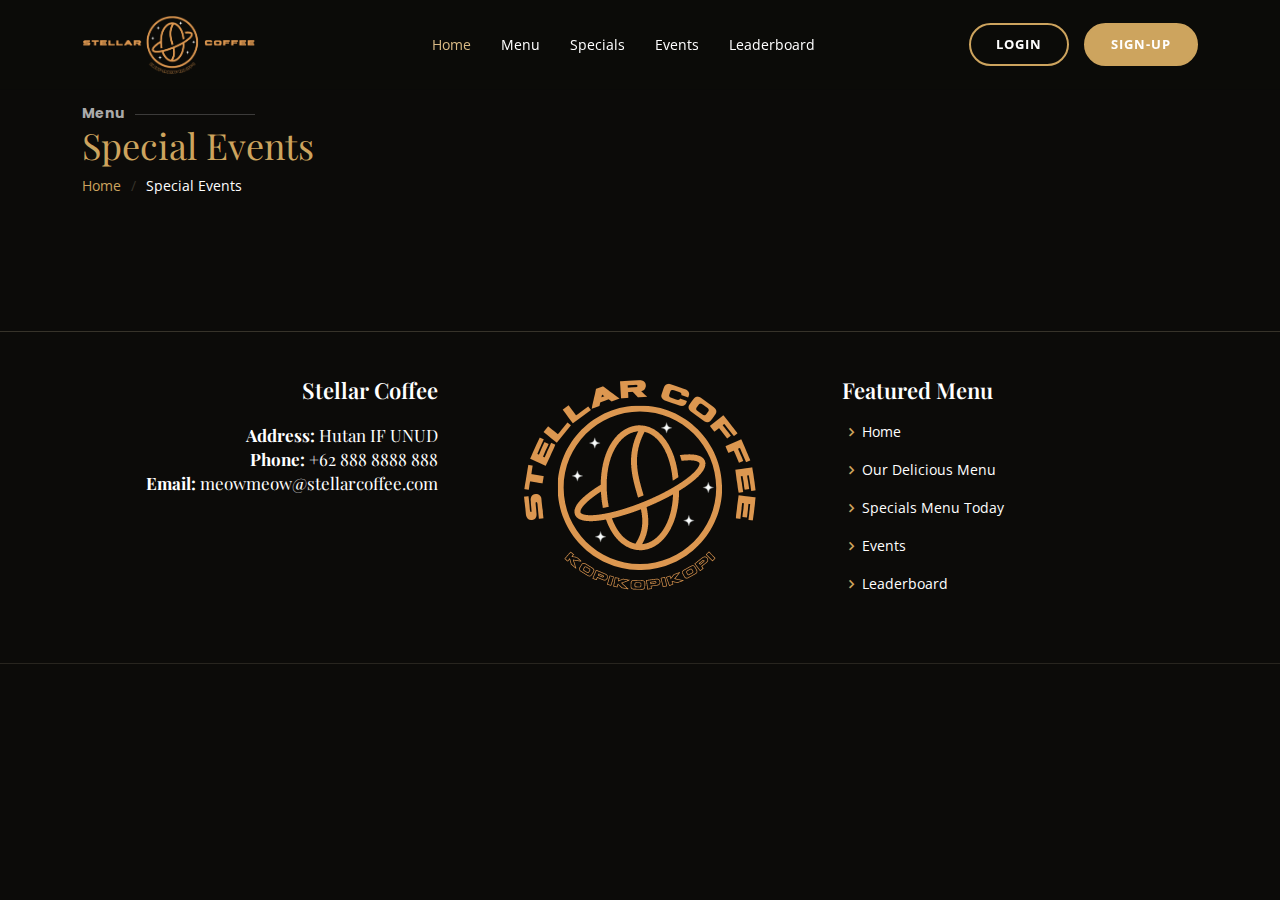
==== commit 063058f0: "change" ====
--- a/event-page.html
+++ b/event-page.html
@@ -35,18 +35,15 @@
 
         <a href="index.html">
           <img src="/assets/img/logo/logo-wide-transparent.png" alt="logo-stellar-coffee" style="width: 180px;">
-          <!-- <h1 class="logo me-auto me-lg-0">Stellar Coffee</h1> -->
         </a>
-        <!-- Uncomment below if you prefer to use an image logo -->
-        <!-- <a href="index.html" class="logo me-auto me-lg-0"><img src="assets/img/logo.png" alt="" class="img-fluid"></a>-->
 
         <nav id="navbar" class="navbar order-last order-lg-0">
           <ul>
-            <li><a class="nav-link scrollto active" href="index.html#hero">Home</a></li>
-            <li><a class="nav-link scrollto" href="index.html#about">About</a></li>
+            <li><a class="nav-link scrollto active" href="index.html">Home</a></li>
             <li><a class="nav-link scrollto" href="index.html#menu">Menu</a></li>
             <li><a class="nav-link scrollto" href="index.html#specials">Specials</a></li>
             <li><a class="nav-link scrollto" href="index.html#events">Events</a></li>
+            <li><a class="nav-link scrollto" href="index.html#leaderboard">Leaderboard</a></li>
           </ul>
           <i class="bi mobile-nav-toggle bi-list"></i>
         </nav><!-- .navbar -->
@@ -109,11 +106,11 @@
             <div class="col-md-4 footer-links">
               <h4>Featured Menu</h4>
               <ul>
-                <li><i class="bx bx-chevron-right"></i> <a href="index.html#hero">Home</a></li>
-                <li><i class="bx bx-chevron-right"></i> <a href="index.html#about">About Us</a></li>
+                <li><i class="bx bx-chevron-right"></i> <a href="index.html">Home</a></li>
                 <li><i class="bx bx-chevron-right"></i> <a href="index.html#menu">Our Delicious Menu</a></li>
                 <li><i class="bx bx-chevron-right"></i> <a href="index.html#special">Specials Menu Today</a></li>
                 <li><i class="bx bx-chevron-right"></i> <a href="index.html#events">Events</a></li>
+                <li><i class="bx bx-chevron-right"></i> <a href="index.html#leaderboard">Leaderboard</a></li>
               </ul>
             </div>
 
--- a/assets/css/style.css
+++ b/assets/css/style.css
@@ -749,22 +749,7 @@
 /*--------------------------------------------------------------
 # About
 --------------------------------------------------------------*/
-.about {
-  background: url("../img/about-bg.jpg") center center;
-  background-size: cover;
-  position: relative;
-  padding: 80px 0;
-}
-
-.about:before {
-  content: "";
-  background: rgba(0, 0, 0, 0.8);
-  position: absolute;
-  bottom: 0;
-  top: 0;
-  left: 0;
-  right: 0;
-}
+
 
 .about .about-img {
   position: relative;
@@ -1113,8 +1098,20 @@
 --------------------------------------------------------------*/
 .specials {
   overflow: hidden;
-}
-
+  background: url(../img/events-bg.jpg) center center no-repeat;
+  background-size: cover;
+  background-attachment: fixed;
+  position: relative;
+}
+.specials::before {
+  content: '';
+  background-color: rgba(0, 0, 0, 0.8);
+  position: absolute;
+  top: 0;
+  right: 0;
+  left: 0;
+  bottom: 0;
+}
 .specials .nav-tabs {
   border: 0;
 }
@@ -1235,19 +1232,7 @@
 } */
 
 .events {
-  background: url(../img/events-bg.jpg) center center no-repeat;
-  background-size: cover;
-  position: relative;
-}
-
-.events::before {
-  content: '';
-  background-color: rgba(0, 0, 0, 0.8);
-  position: absolute;
-  top: 0;
-  right: 0;
-  left: 0;
-  bottom: 0;
+  background-color: #1a1814;
 }
 
 .events .section-title h2 {
@@ -1270,6 +1255,7 @@
 }
 
 .events .event-item {
+  border: #cda45e solid 2px;
   color: #fff;
 }
 
@@ -1410,10 +1396,26 @@
 # teams
 --------------------------------------------------------------*/
 .teams {
-  background-color: #1a1814;
+  background: url("../img/teams-bg.jpg") center center;
+  background-size: cover;
+  background-repeat: no-repeat;
+  background-attachment: fixed;
+  position: relative;
+  padding: 80px 0;
+}
+
+.teams:before {
+  content: "";
+  background: rgba(0, 0, 0, 0.548);
+  position: absolute;
+  bottom: 0;
+  top: 0;
+  left: 0;
+  right: 0;
 }
 
 .teams .member {
+  /* width: 320px; */
   text-align: center;
   margin-bottom: 20px;
   background: #343a40;
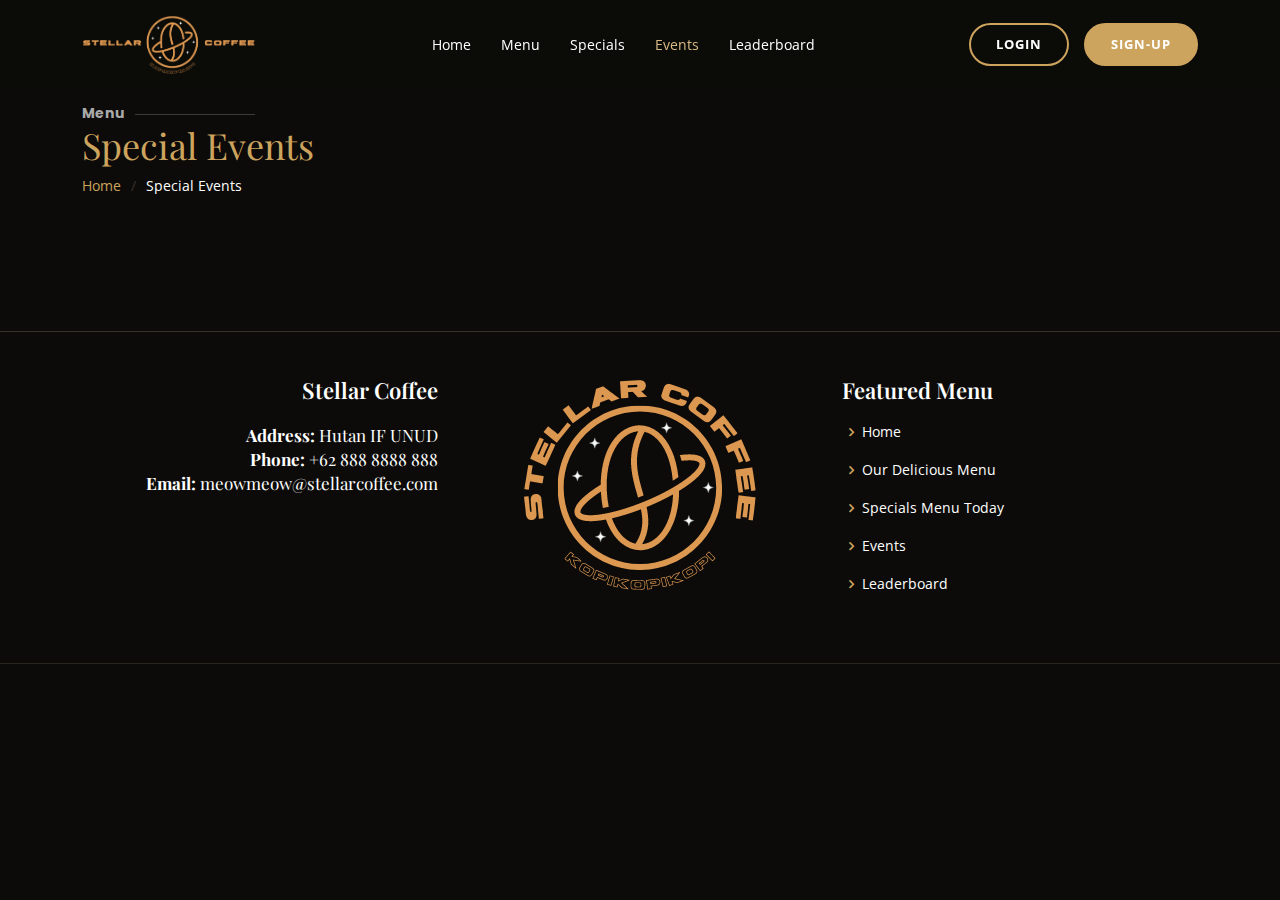
==== commit 0f886055: "fix bug" ====
--- a/event-page.html
+++ b/event-page.html
@@ -39,10 +39,10 @@
 
         <nav id="navbar" class="navbar order-last order-lg-0">
           <ul>
-            <li><a class="nav-link scrollto active" href="index.html">Home</a></li>
+            <li><a class="nav-link scrollto" href="index.html">Home</a></li>
             <li><a class="nav-link scrollto" href="index.html#menu">Menu</a></li>
             <li><a class="nav-link scrollto" href="index.html#specials">Specials</a></li>
-            <li><a class="nav-link scrollto" href="index.html#events">Events</a></li>
+            <li><a class="nav-link scrollto active" href="index.html#events">Events</a></li>
             <li><a class="nav-link scrollto" href="index.html#leaderboard">Leaderboard</a></li>
           </ul>
           <i class="bi mobile-nav-toggle bi-list"></i>
